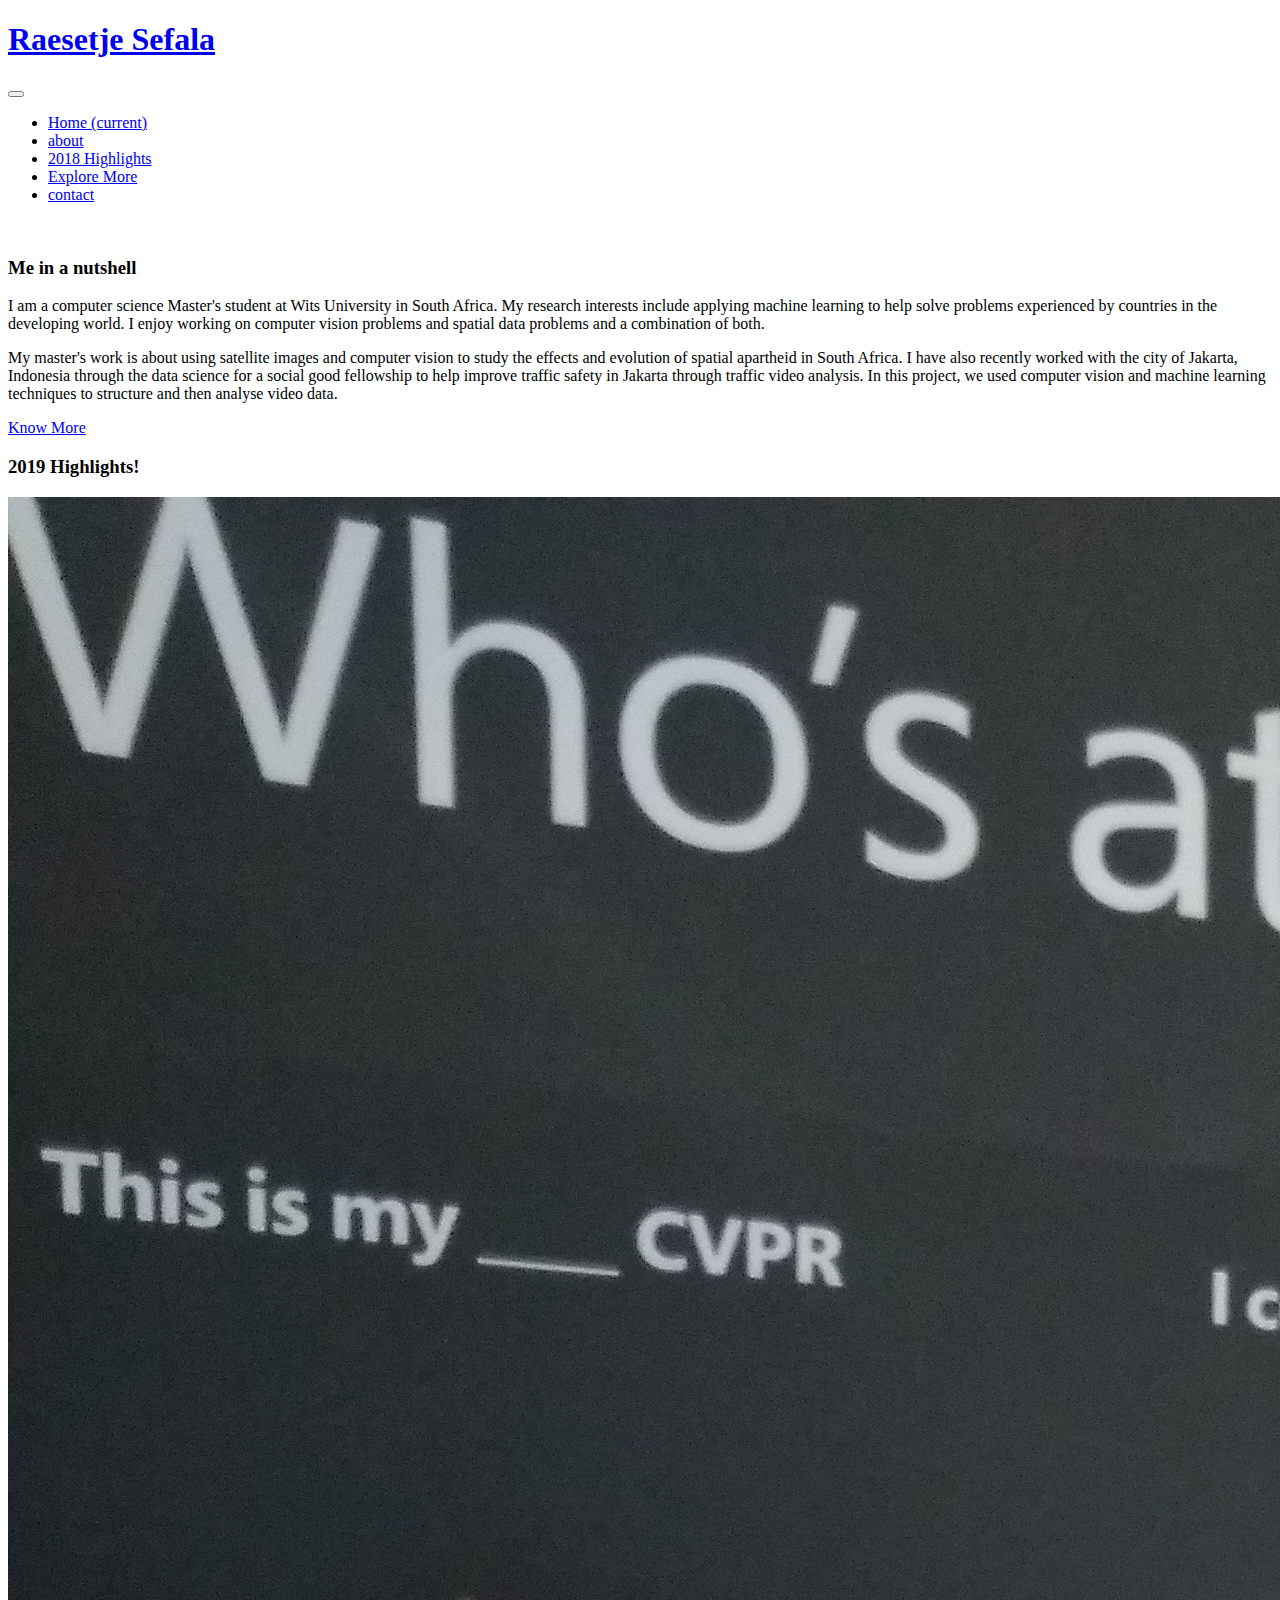
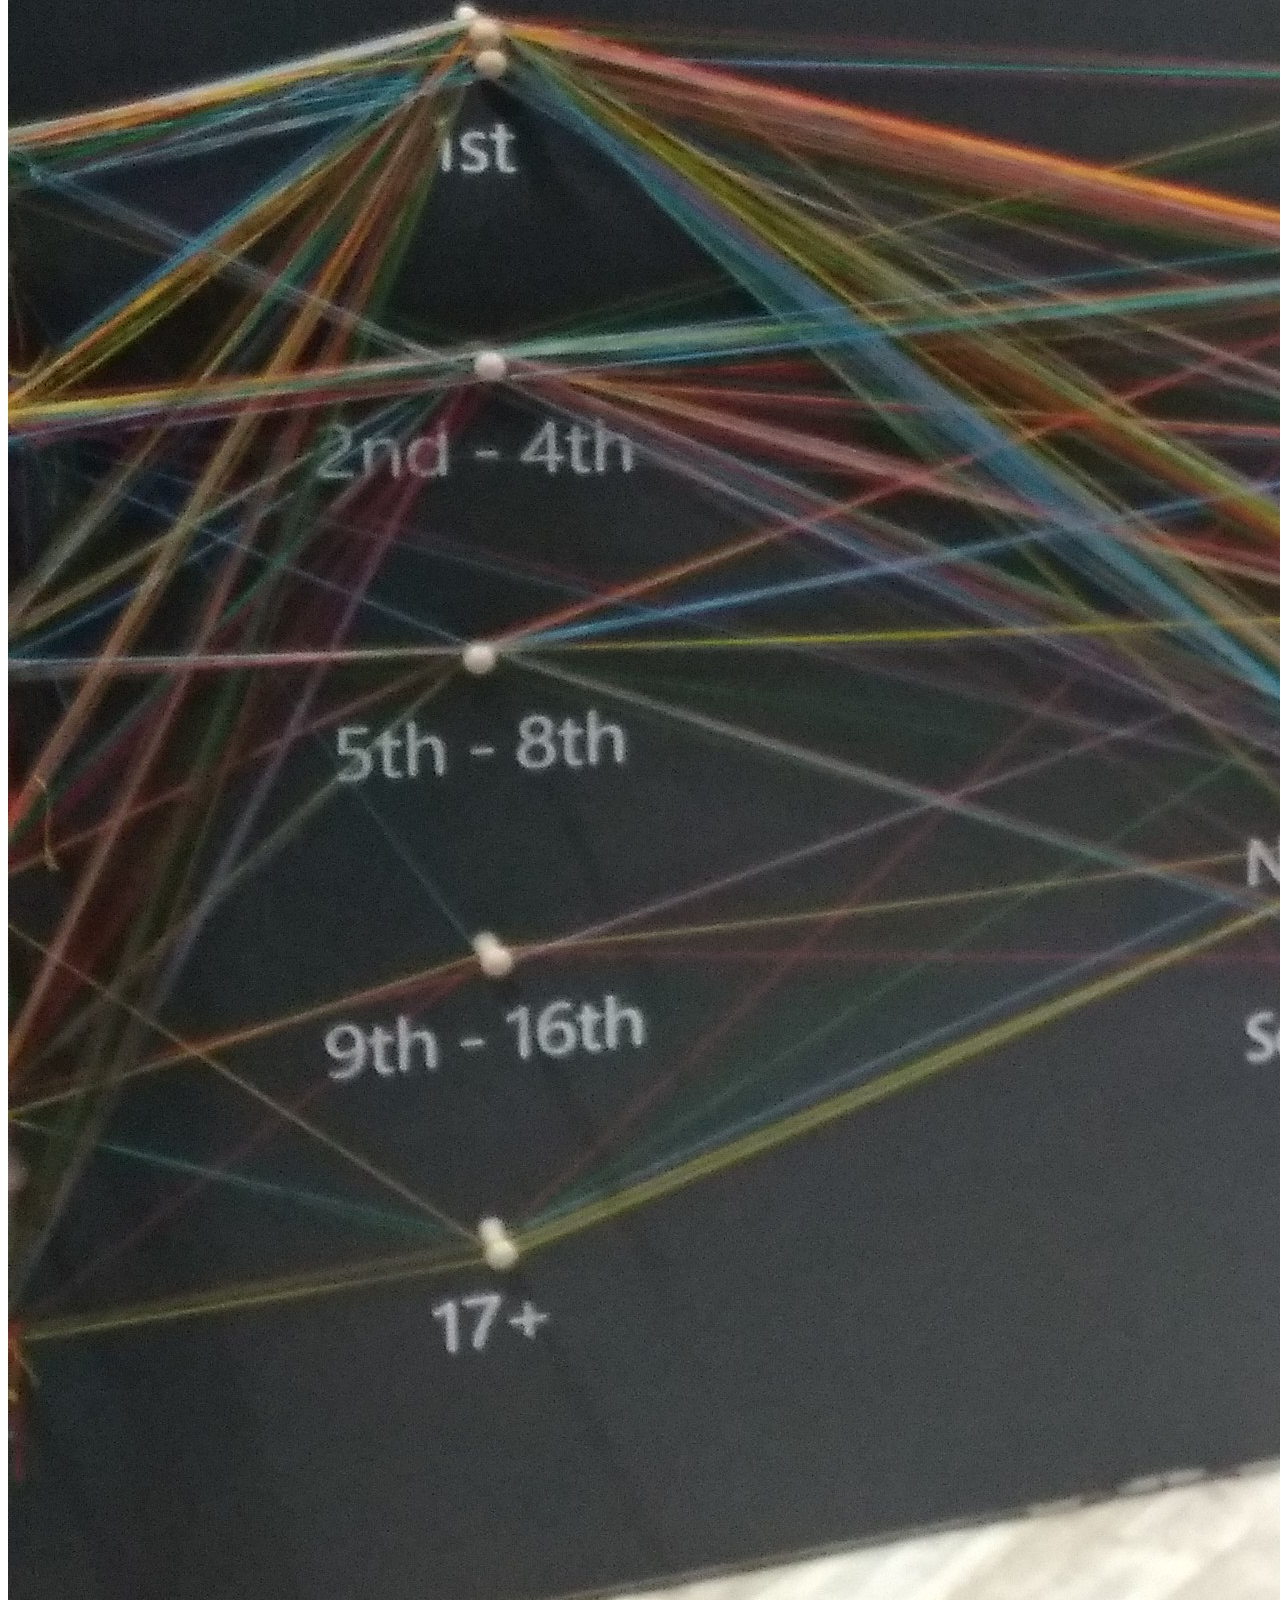
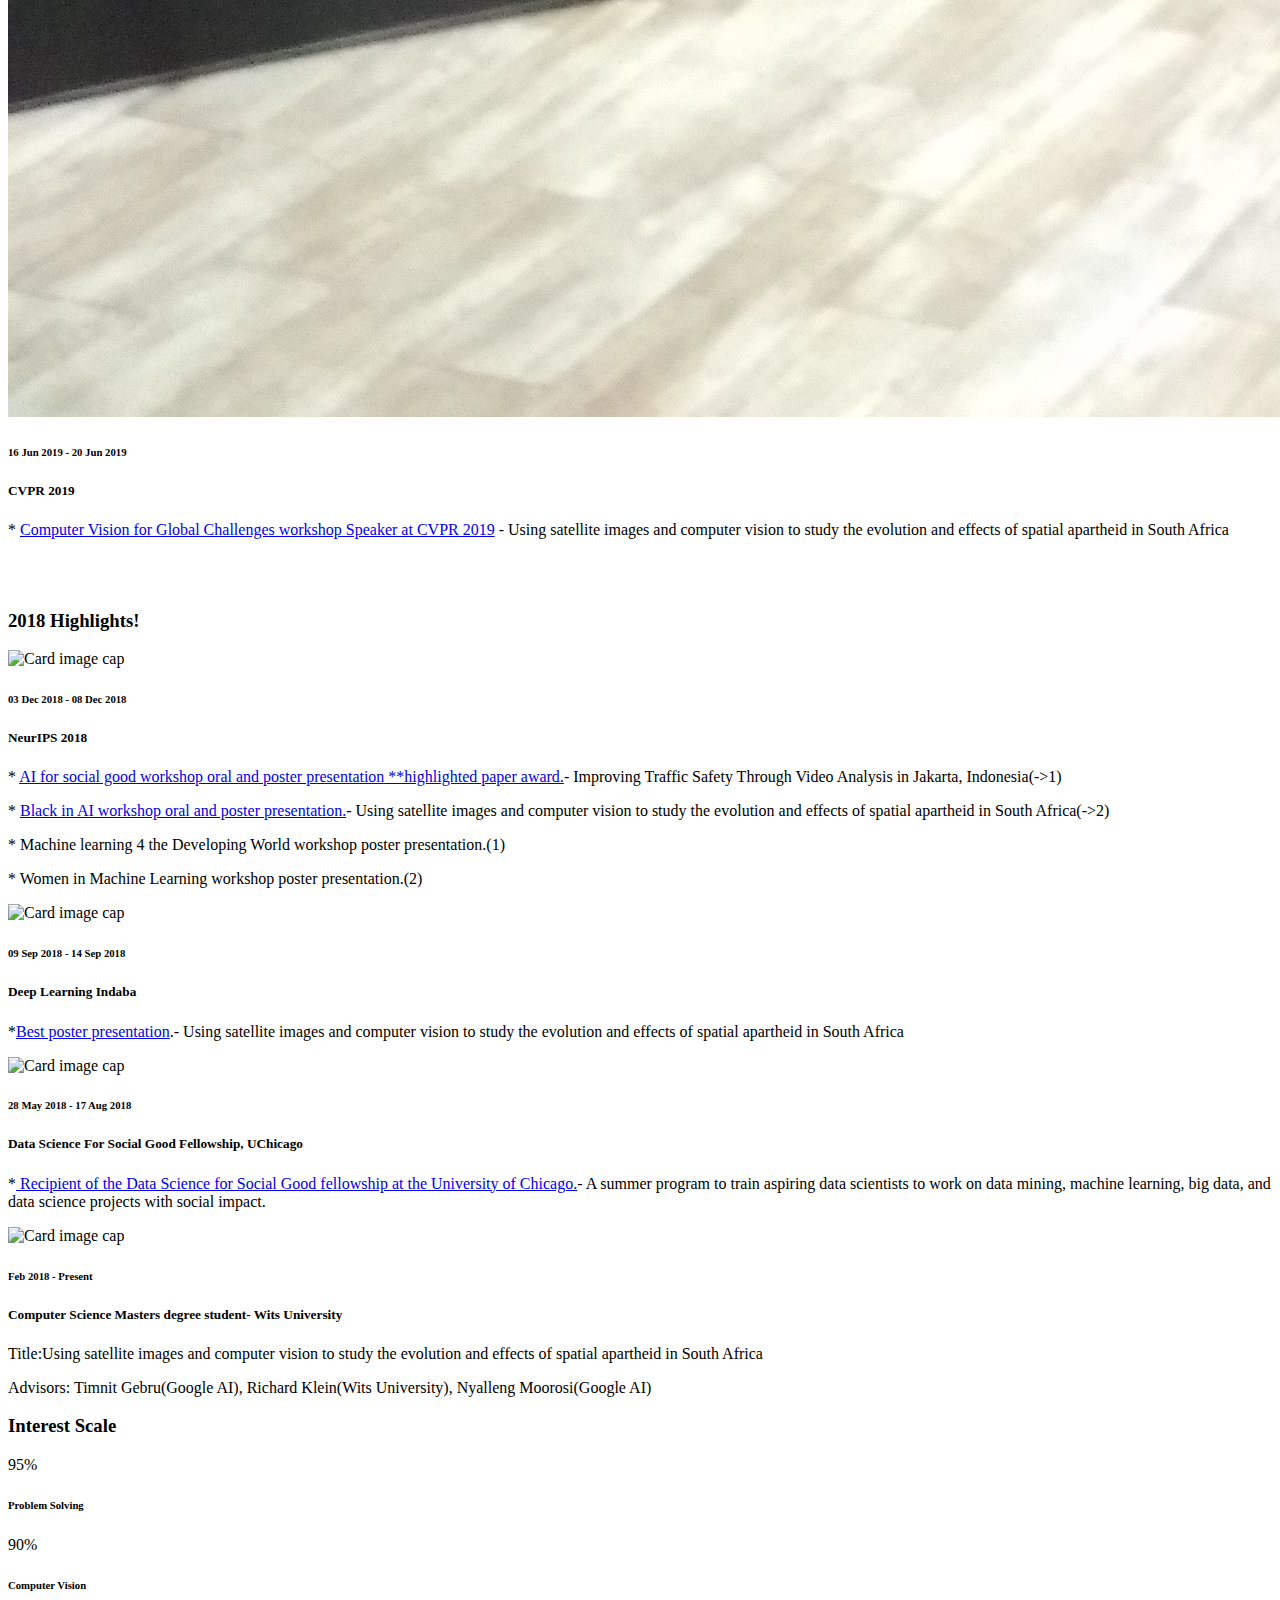
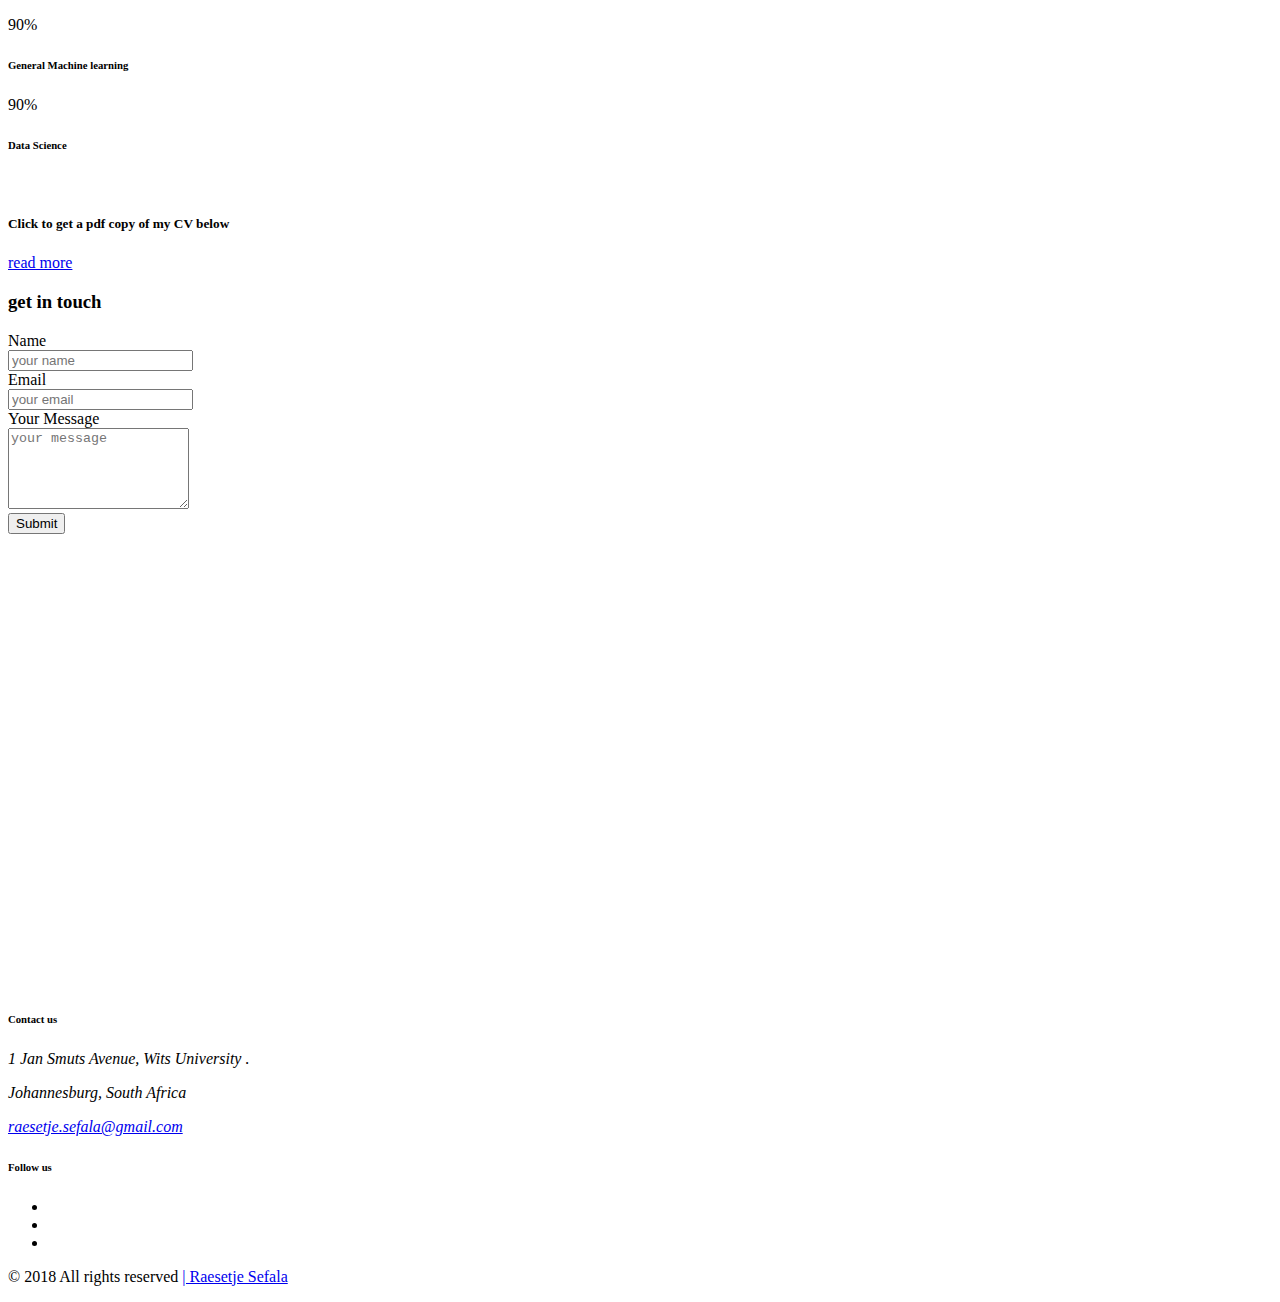
==== index.html @ f6057056 "Updated resume" ====
<!--Author: W3layouts
Author URL: http://w3layouts.com
License: Creative Commons Attribution 3.0 Unported
License URL: http://creativecommons.org/licenses/by/3.0/
-->

<!DOCTYPE html>
<html lang="zxx">

<head>
    <title>Home :: Raesetje Sefala</title>
	<link rel="shortcut icon" href="images/favicon.ico" type="image/x-icon">
    <meta name="viewport" content="width=device-width, initial-scale=1">
    <meta charset="utf-8" />
	<link rel="shortcut icon" href="images/favicon.ico" type="image/x-icon">
    <meta name="keywords" content="Distinct Responsive web template, Bootstrap Web Templates, Flat Web Templates, Android Compatible web template, 
	SmartPhone Compatible web template, free WebDesigns for Nokia, Samsung, LG, Sony Ericsson, Motorola web design" />
    <script>
        addEventListener("load", function () {
            setTimeout(hideURLbar, 0);
        }, false);

        function hideURLbar() {
            window.scrollTo(0, 1);
        }
    </script>
    <!-- Custom Theme files -->
    <link href="css/bootstrap.css" type="text/css" rel="stylesheet" media="all">
    <link href="css/style.css" type="text/css" rel="stylesheet" media="all">
    <!-- font-awesome icons -->
    <link href="css/fontawesome-all.min.css" rel="stylesheet">
    <!-- //Custom Theme files -->
    <!-- online-fonts -->
    <link href="https://fonts.googleapis.com/css?family=Alegreya+Sans:100,100i,300,300i,400,400i,500,500i,700,700i,800,800i,900,900i"
        rel="stylesheet">
    <!-- //online-fonts -->

</head>

<body>
    <div class="sidenav">
        <!-- header -->
        <header>
            <nav class="navbar navbar-expand-lg navbar-light bg-gradient-secondary pt-3 flex-column">

                <h1>
                    <a class="navbar-brand" href="index.html">Raesetje Sefala
                    </a>
                </h1>
                <button class="navbar-toggler ml-lg-auto mt-3" type="button" data-toggle="collapse" data-target="#navbarSupportedContent" aria-controls="navbarSupportedContent"
                    aria-expanded="false" aria-label="Toggle navigation">
                    <span class="navbar-toggler-icon"></span>
                </button>

                <div class="collapse navbar-collapse" id="navbarSupportedContent">
                    <ul class="navbar-nav text-center flex-column">
                        <li class="nav-item active">
                            <a class="nav-link" href="index.html">Home
                                <span class="sr-only">(current)</span>
                            </a>
                        </li>
                        <li class="nav-item">
                            <a class="nav-link scroll" href="#about">about</a>
                        </li>
                        <li class="nav-item">
                            <a class="nav-link scroll" href="#services">2018 Highlights</a>
                        </li>
                        <li class="nav-item">
                            <a class="nav-link scroll" href="#explore">Explore More</a>
                        </li>
                        <li class="nav-item">
                            <a class="nav-link scroll" href="#contact">contact</a>
                        </li>
                    </ul>
                </div>

            </nav>
        </header>
        <!-- //header -->
    </div>
    <div class="main">
        <div class="banner-text-w3ls">
           
        </div>
        <!-- about-bottom -->
        <section class="wthree-row" id="about">
            <div class="row justify-content-center align-items-center no-gutters abbot-main">
                <div class="col-lg-6 p-0">
                    <img src="images/about.jpg" class="img-fluid" alt="" />
                </div>
                <div class="col-lg-6 p-0 abbot-right">
                    <div class="card">
                        <div class="card-body px-sm-5 py-3 px-4">
                            <h3 class="stat-title card-title align-self-center">Me in a nutshell</h3>
                            <span class="w3-line"></span>
                            <p class="card-text align-self-center my-lg-5 my-3 text-center">
                                I am a computer science Master's student at Wits University in South Africa. My research interests include applying machine learning to help solve problems experienced by countries in the developing world. I enjoy working on computer vision problems and spatial data problems and a combination of both.</p>
								<p class="card-text align-self-center my-lg-5 my-3 text-center"> My master's work is about using satellite images and computer vision to study the effects and evolution of spatial apartheid in South Africa. I have also recently worked with the city of Jakarta, Indonesia through the data science for a social good fellowship to help improve traffic safety in Jakarta through traffic video analysis. In this project, we used computer vision and machine learning techniques to structure and then analyse video data.</p>
                            <a href="#explore" class="btn btn-info abt_card_btn bg-info mx-auto d-block scroll">Know More</a>
                        </div>
                    </div>
                </div>
            </div>
		</section>

		 <!-- about -->
        <section class="wthree-row py-lg-5" id="services">
            <div class="container pt-sm-5">
			 <h3 class="stat-title pb-3">2019 Highlights!</h3>
                <span class="w3-line mx-auto text-center d-block"></span>
                <div class="row pt-5 mt-3 d-flex justify-content-center">
                    <div class="card col-lg-3 col-md-6 border-0">
						<img class="card-img-top" src="images/cvpr.jpg" alt="Card image cap">
                        <div class="card-body bg-light">
                            <div class="card-img-top pt-3">
                                <h6>16 Jun 2019 - 20 Jun 2019</h6>
                                <h5 class=" card-title">CVPR 2019</h5>
                            </div>
                            <p class="card-text mb-3 ">* <a href="https://www.cv4gc.org/">Computer Vision for Global Challenges workshop Speaker at CVPR 2019</a>  - Using satellite images and computer vision to study the evolution and effects of spatial apartheid in South Africa</p></p>
							

						</div>
                   
					</div>
				</div><br><br>
				<h3 class="stat-title pb-3">2018 Highlights!</h3>
                <span class="w3-line mx-auto text-center d-block"></span>
                <div class="row pt-5 mt-3 d-flex justify-content-center">
                    <div class="card col-lg-3 col-md-6 border-0">
                        <img class="card-img-top" src="images/mai.jpeg" alt="Card image cap">
                        <div class="card-body bg-light">
                            <div class="card-img-top pt-3">
                                <h6>03 Dec 2018 - 08 Dec 2018</h6>
                                <h5 class=" card-title">NeurIPS 2018</h5>
                            </div>
                            <p class="card-text mb-3 ">* <a href="https://aiforsocialgood.github.io/2018/acceptedpapers.htm">AI for social good workshop oral and poster presentation **highlighted paper award.</a>- Improving Traffic Safety Through Video Analysis in Jakarta, Indonesia(->1)</p>
							<p class="card-text mb-3 ">* <a href="https://blackinai.github.io/workshop/2018/programs/#raesetje-sefala-https-www-linkedin-com-in-raesetje-sefala-2b9393119">Black in AI workshop oral and poster presentation.</a>- Using satellite images and computer vision to study the evolution and effects of spatial apartheid in South Africa(->2)</p>
							<p class="card-text mb-3 ">* Machine learning 4 the Developing World workshop poster presentation.(1)</p>
							<p class="card-text mb-3 ">* Women in Machine Learning workshop poster presentation.(2)</p>
                        </div>
                    </div>
                    <div class="card col-lg-3 col-md-6 border-0 mt-md-0 mt-5">
                        <img class="card-img-top" src="images/dli.PNG" alt="Card image cap">
                        <div class="card-body bg-light">
                            <div class="card-img-top pt-3">
                                <h6>09 Sep 2018 - 14 Sep 2018</h6>
                                <h5 class=" card-title">Deep Learning Indaba</h5>
                            </div>
                            <p class="card-text mb-3 ">*<a href="https://twitter.com/bonjora/status/1040778068086988800">Best poster presentation</a>.- Using satellite images and computer vision to study the evolution and effects of spatial apartheid in South Africa</p>
                        </div>
                    </div>
                    <div class="card col-lg-3 col-md-6 border-0 mt-lg-0 mt-5">
                        <img class="card-img-top" src="images/dssg.PNG" alt="Card image cap">
                        <div class="card-body bg-light">
                            <div class="card-img-top pt-3">
                                <h6>28 May 2018 - 17 Aug 2018 </h6>
                                <h5 class=" card-title">Data Science For Social Good Fellowship, UChicago</h5>
                            </div>
                            <p class="card-text mb-3 ">*<a href="https://dssg.uchicago.edu/project/improving-traffic-safety-through-video-analysis/"> Recipient of the Data Science for Social Good fellowship at the University of Chicago.</a>- A summer program to train aspiring data scientists to work on data mining, machine learning, big data, and data science projects with social impact.</p>
                        </div>
                    </div>
                    <div class="card col-lg-3 col-md-6 border-0 mt-lg-0 mt-5">
                        <img class="card-img-top" src="images/ms.png" alt="Card image cap">
                        <div class="card-body bg-light">
                            <div class="card-img-top pt-3">
                                <h6>Feb 2018 - Present</h6>
                                <h5 class=" card-title">Computer Science Masters degree student- Wits University</h5>
                            </div>
                            <p class="card-text mb-3 ">Title:Using satellite images and computer vision to study the evolution and effects of spatial apartheid in South Africa</p>
                            <p class="card-text mb-3 ">Advisors: Timnit Gebru(Google AI), Richard Klein(Wits University), Nyalleng Moorosi(Google AI)</p>
                        </div>
                    </div>
                </div>
            </div>
        </section>
		<div class="agileits-services py-5" id="explore">         
        </div>
        <!-- //about -->	
		<section class="wthree-row" id="cv">
            <div class="row  align-items-center no-gutters abbot-grid2">
                <div class="col-lg-6 py-lg-3 px-lg-5 p-sm-5 px-3 py-5 abbot-right">
                    <h3 class="stat-title card-title align-self-center pt-3 text-center">Interest Scale</h3>
                    <span class="w3-line mx-auto text-center d-block"></span>
                    <div class="progress_agile mx-auto mt-5">
                        <div class="progress-outer  my-5">
                            <div class="progress">
                                <div class="progress-bar progress-bar-warning progress-bar-striped active" style="width:95%; box-shadow:-1px 10px 10px rgba(240, 173, 78,0.7);"></div>
                                <div class="progress-value">95%</div>
                            </div>
                            <h6 class="text-right text-capitalize pt-3">Problem Solving</h6>
                        </div>
						<div class="progress-outer mt-3">
                            <div class="progress">
                                <div class="progress-bar progress-bar-info progress-bar-striped active" style="width:90%; box-shadow:-1px 10px 10px rgba(91, 192, 222, 0.7);"></div>
                                <div class="progress-value">90%</div>
                            </div>
                            <h6 class="text-right text-capitalize pt-3">Computer Vision</h6>
                        </div>
                        <div class="progress-outer  my-5">
                            <div class="progress">
                                <div class="progress-bar progress-bar-warning progress-bar-striped active" style="width:90%; box-shadow:-1px 10px 10px rgba(240, 173, 78,0.7);"></div>
                                <div class="progress-value">90%</div>
                            </div>
                            <h6 class="text-right text-capitalize pt-3">General Machine learning</h6>
                        </div>
                        <div class="progress-outer">
                            <div class="progress">
                                <div class="progress-bar progress-bar-success progress-bar-striped active" style="width:90%; box-shadow:-1px 10px 10px rgba(116, 195, 116,0.7);"></div>
                                <div class="progress-value">90%</div>
                            </div>
                            <h6 class="text-right text-capitalize pt-3">Data Science</h6>
                        </div>
						
                    </div>
                </div>
                <div class="col-lg-6 p-0">
                    <img src="images/about1.jpg" class="img-fluid" alt="" />
                </div>
            </div>
        </section>
        <!-- //about bottom -->
       

        <div class="agileits-services py-5" id="explore">         
        </div>

        <!-- slide -->
        <section class="wthree-row py-sm-5 py-3 slide-bg">
            <div class="container py-md-5 py-3">
                <div class="py-lg-5 bg-pricemain">
                    <h3 class="agile-title text-uppercase text-white"></h3>
                    <span class="w3-line"></span>
                    <h5 class="agile-title text-capitalize pt-4">Click to get a pdf copy of my CV below </h5>
                    <p class="text-light py-4">  </p>
                    <a href="images/Raesetje Sefala_Resume.pdf" class="text-uppercase serv_link align-self-center bg-light btn px-4">read more</a>
                </div>
            </div>
        </section>
        <!-- //slide -->
        <!-- contact -->
        <section class="wthree-row py-lg-5 pt-5 w3-contact" id="contact">
            <div class="container py-md-5">
                <h3 class="stat-title pb-3">get in touch</h3>
                <span class="w3-line mx-auto text-center d-block"></span>
                <div class="contact-form pt-5">
                    <div class="wthree-form-left">
                        <!-- contact form grid -->
                        <div class="d-flex justify-content-center">
                            <div class="contact-top1 col-10">
                                <form action="#" method="get" class="f-color">
                                    <div class="row form-group">
                                        <div class="col-md-2">
                                            <label for="contactusername">Name</label>
                                        </div>
                                        <div class="col-md-10">
                                            <input type="text" class="form-control" id="contactusername" placeholder="your name" required>
                                        </div>
                                    </div>
                                    <div class="row form-group">
                                        <div class="col-md-2">
                                            <label for="contactemail">Email</label>
                                        </div>
                                        <div class="col-md-10">
                                            <input type="email" class="form-control" id="contactemail" placeholder="your email" required>
                                        </div>
                                    </div>
                                    <div class="row form-group">
                                        <div class="col-md-2">
                                            <label for="contactcomment">Your Message</label>
                                        </div>
                                        <div class="col-md-10">
                                            <textarea class="form-control" rows="5" id="contactcomment" placeholder="your message" required></textarea>
                                        </div>
                                    </div>
                                    <div class="offset-md-2">
                                        <button type="submit" class="btn btn-info btn-block">Submit</button>
                                    </div>
                                </form>
                            </div>
                        </div>
                        <!--  //contact form grid ends here -->
                    </div>
                    <!-- contact details -->
                    <!-- contact map grid -->
                    <div class="mt-5 map contact-right">
                        <iframe src="https://www.google.com/maps/embed?pb=!1m18!1m12!1m3!1d3580.202306676112!2d28.02430081548834!3d-26.190096469761535!2m3!1f0!2f0!3f0!3m2!1i1024!2i768!4f13.1!3m3!1m2!1s0x1e950c0f6a2900bb%3A0x5f0efcdd3b0d0c18!2sTW+Kambule+Mathematical+Sciences+Building!5e0!3m2!1sen!2sza!4v1542313063465" width="600" height="450" frameborder="0" style="border:0"
						allowfullscreen></iframe>
                            
                    </div>
                    <!--//contact map grid ends here-->
                </div>
                <!-- //contact details container -->
            </div>
        </section>
        <!-- //contact -->
        <div class="d-flex footer-w3ls">
            <div class="justify-content-center contact-center mx-auto">
                <div class="address my-sm-5 mb-5 mx-auto text-center contact-g2">
                    <h6 class="text-center">Contact us</h6>
                    <address>
                        <p class="c-txt">1 Jan Smuts Avenue, Wits University .</p>
                        <p>
                            Johannesburg, South Africa</p>
                        <p>
                            <p>
                                <a href="mailto:raesetje.sefala@gmail.com">raesetje.sefala@gmail.com</a>
                            </p>
                    </address>
                </div>
                <div class="justify-content-center contact-g2 mx-auto">
                    <h6 class="text-center">Follow us</h6>
                    <div class="address-grid text-center">
                        <ul class="social-icons3">

                            <li>
                                <a href="https://www.facebook.com/bonjosefala" class="s-iconfacebook">
                                    <span class="fab fa-facebook-f"></span>
                                </a>
                            </li>
                            <li>
                                <a href="https://twitter.com/bonjora" class="s-icontwitter">
                                    <span class="fab fa-twitter"></span>
                                </a>
                            </li>
                            <li>
                                <a href="https://linkedin.com/in/raesetje-sefala-2b9393119/" class="s-icondribbble">
                                    <span class="fab fa-linkedin"></span>
                                </a>
                            </li>
                            
                        </ul>
                    </div>
                </div>
                
            </div>
        </div>
        <!-- footer -->
        <div class="cpy-right text-center py-4 bg-dark">
            <p class="text-white">© 2018 All rights reserved 
                <a href="#"> | Raesetje Sefala</a>
            </p>
        </div>
        <!-- /Footer -->
    </div>
    <!-- js -->
    <script src="js/jquery-2.2.3.min.js"></script>
    <!-- //js -->
    <!-- start-smooth-scrolling -->
    <script src="js/easing.js "></script>
    <script>
        jQuery(document).ready(function ($) {
            $(".scroll ").click(function (event) {
                event.preventDefault();

                $('html,body').animate({
                    scrollTop: $(this.hash).offset().top
                }, 1000);
            });
        });
    </script>
    <!-- //end-smooth-scrolling -->
    <!-- start-smoth-scrolling -->
    <script src="js/move-top.js"></script>
    <script>
        $(document).ready(function () {
            /*
             var defaults = {
                 containerID: 'toTop', // fading element id
                 containerHoverID: 'toTopHover', // fading element hover id
                 scrollSpeed: 1200,
                 easingType: 'linear' 
             };
             */

            $().UItoTop({
                easingType: 'easeOutQuart'
            });
        })
        jQuery(document).ready(function ($) {
            $(".scroll ").click(function (event) {
                event.preventDefault();

                $('html,body').animate({
                    scrollTop: $(this.hash).offset().top
                }, 1000);
            });
        });
    </script>
    <script src="js/SmoothScroll.min.js "></script>
    <!-- //smooth-scrolling-of-move-up -->

    <!-- Bootstrap core JavaScript
        === === === === === === === === === === === === === === === == -->
    <!-- Placed at the end of the document so the pages load faster -->
    <script src="js/bootstrap.js"></script>
</body>
</html>
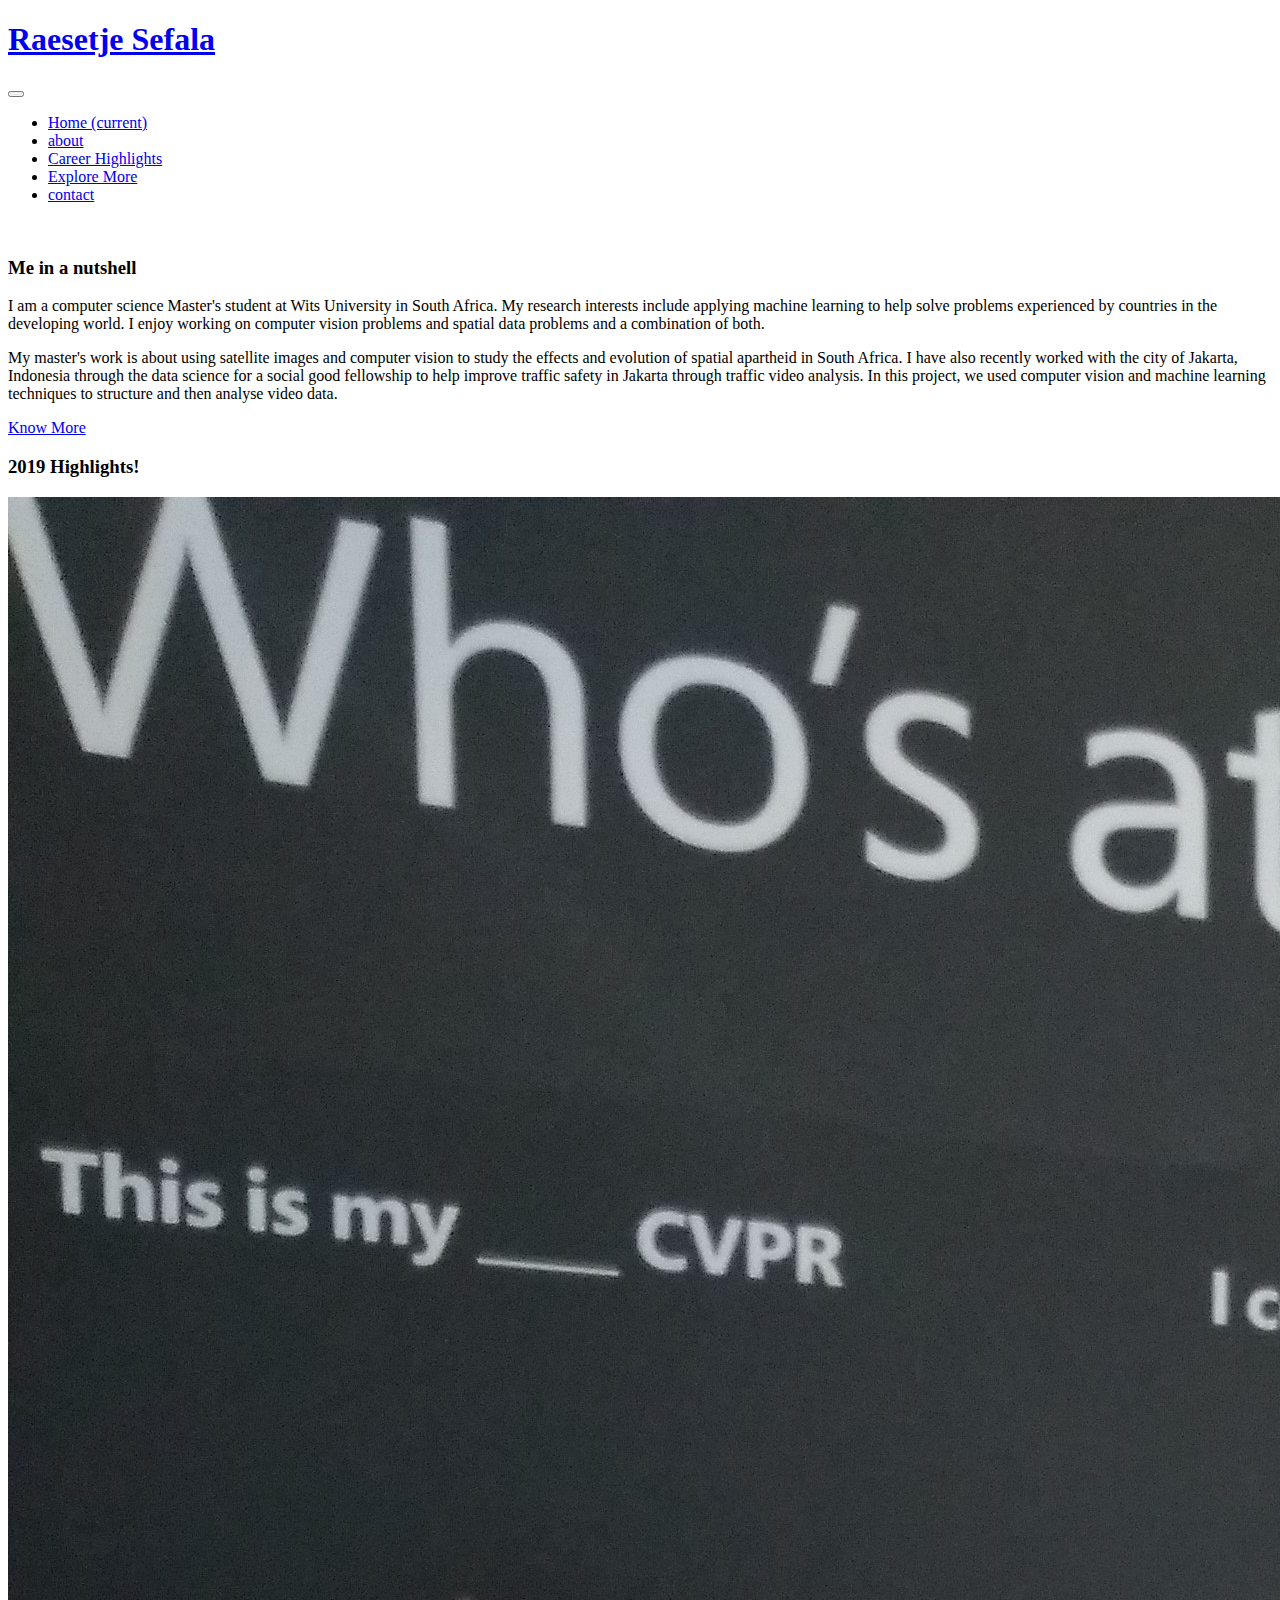
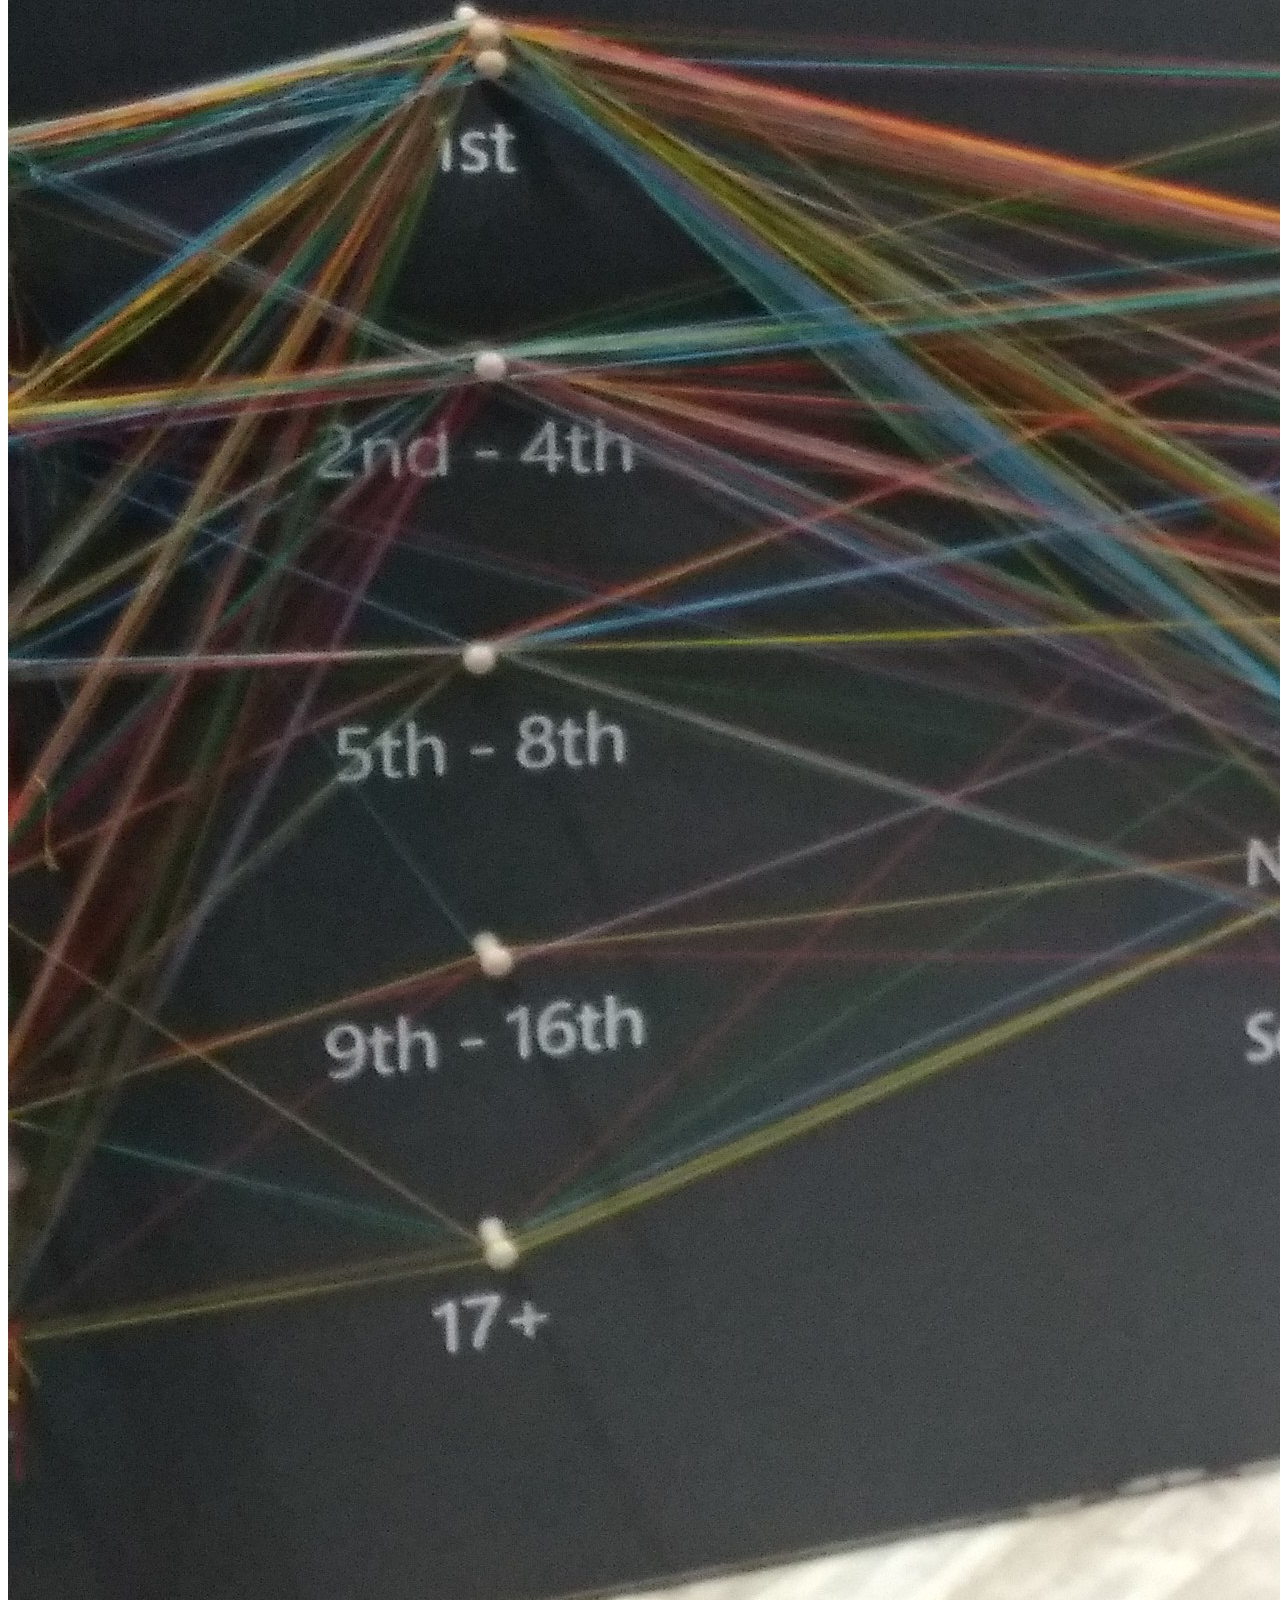
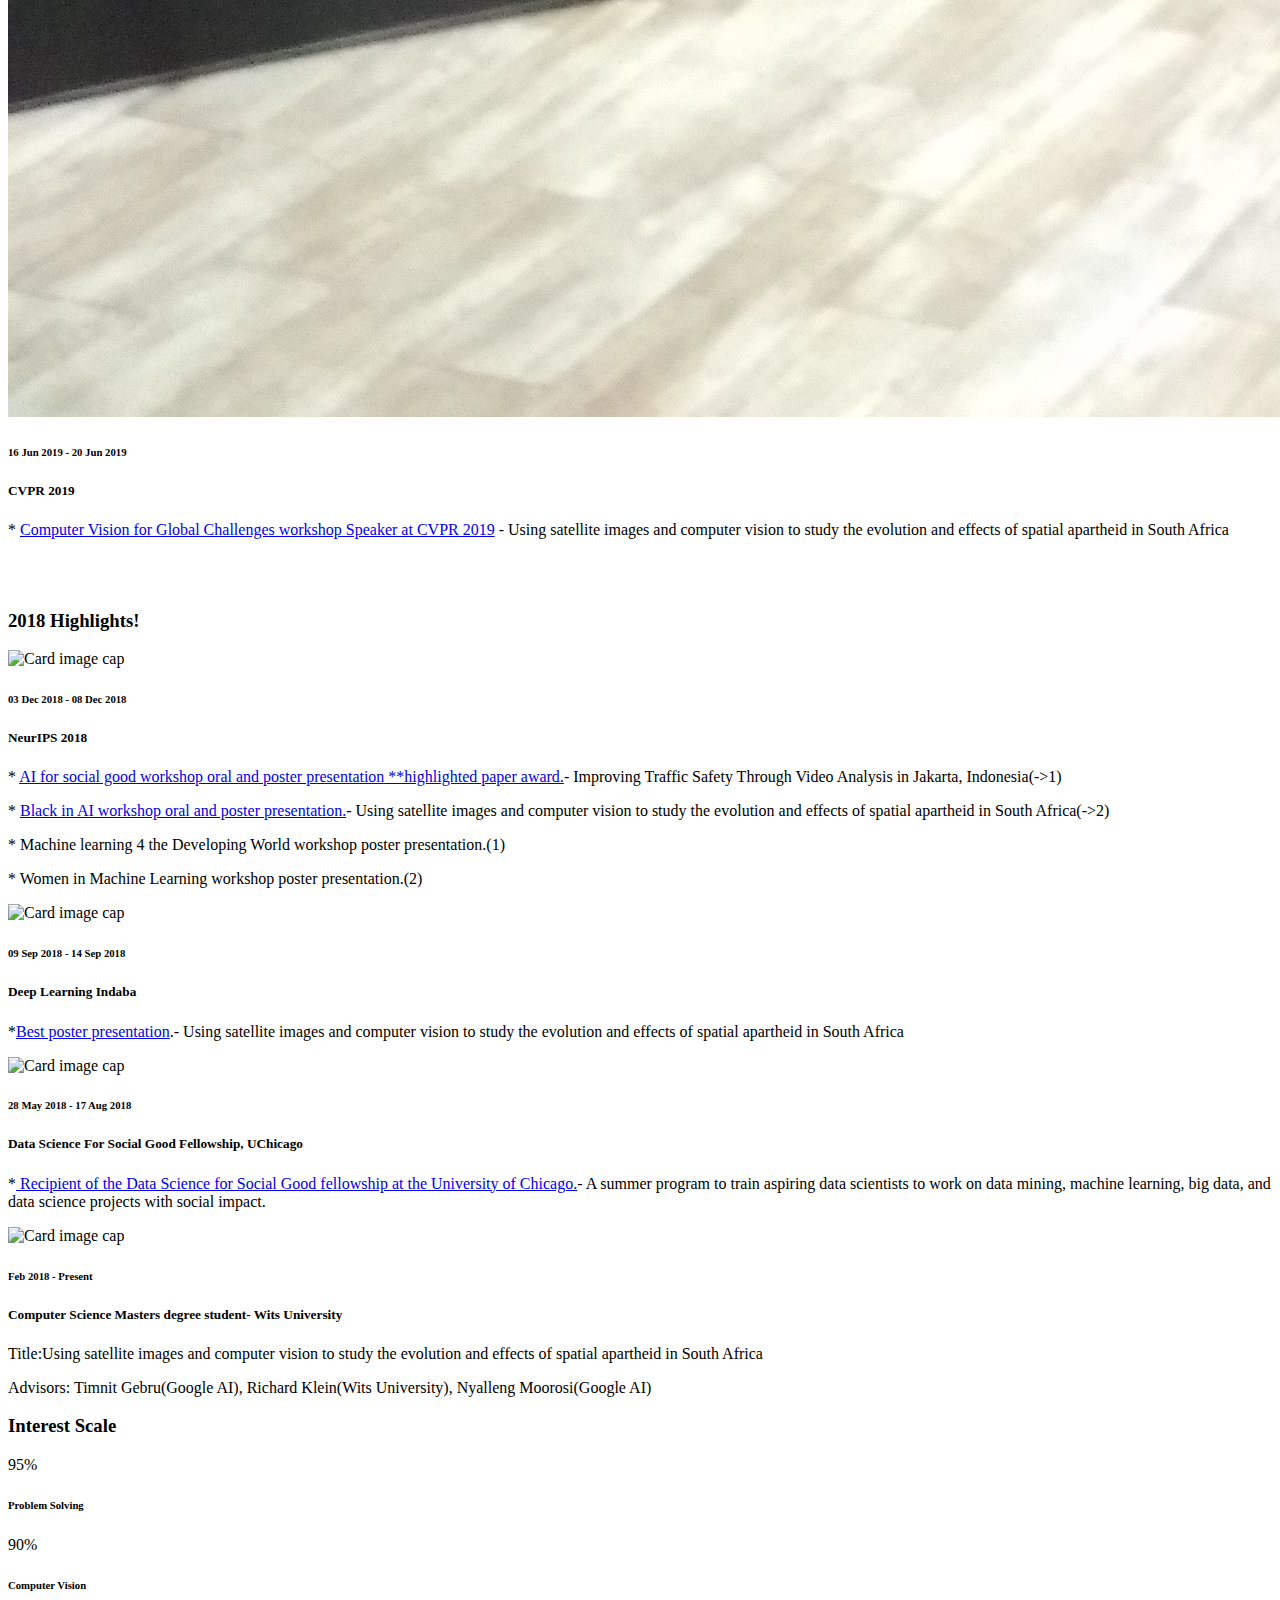
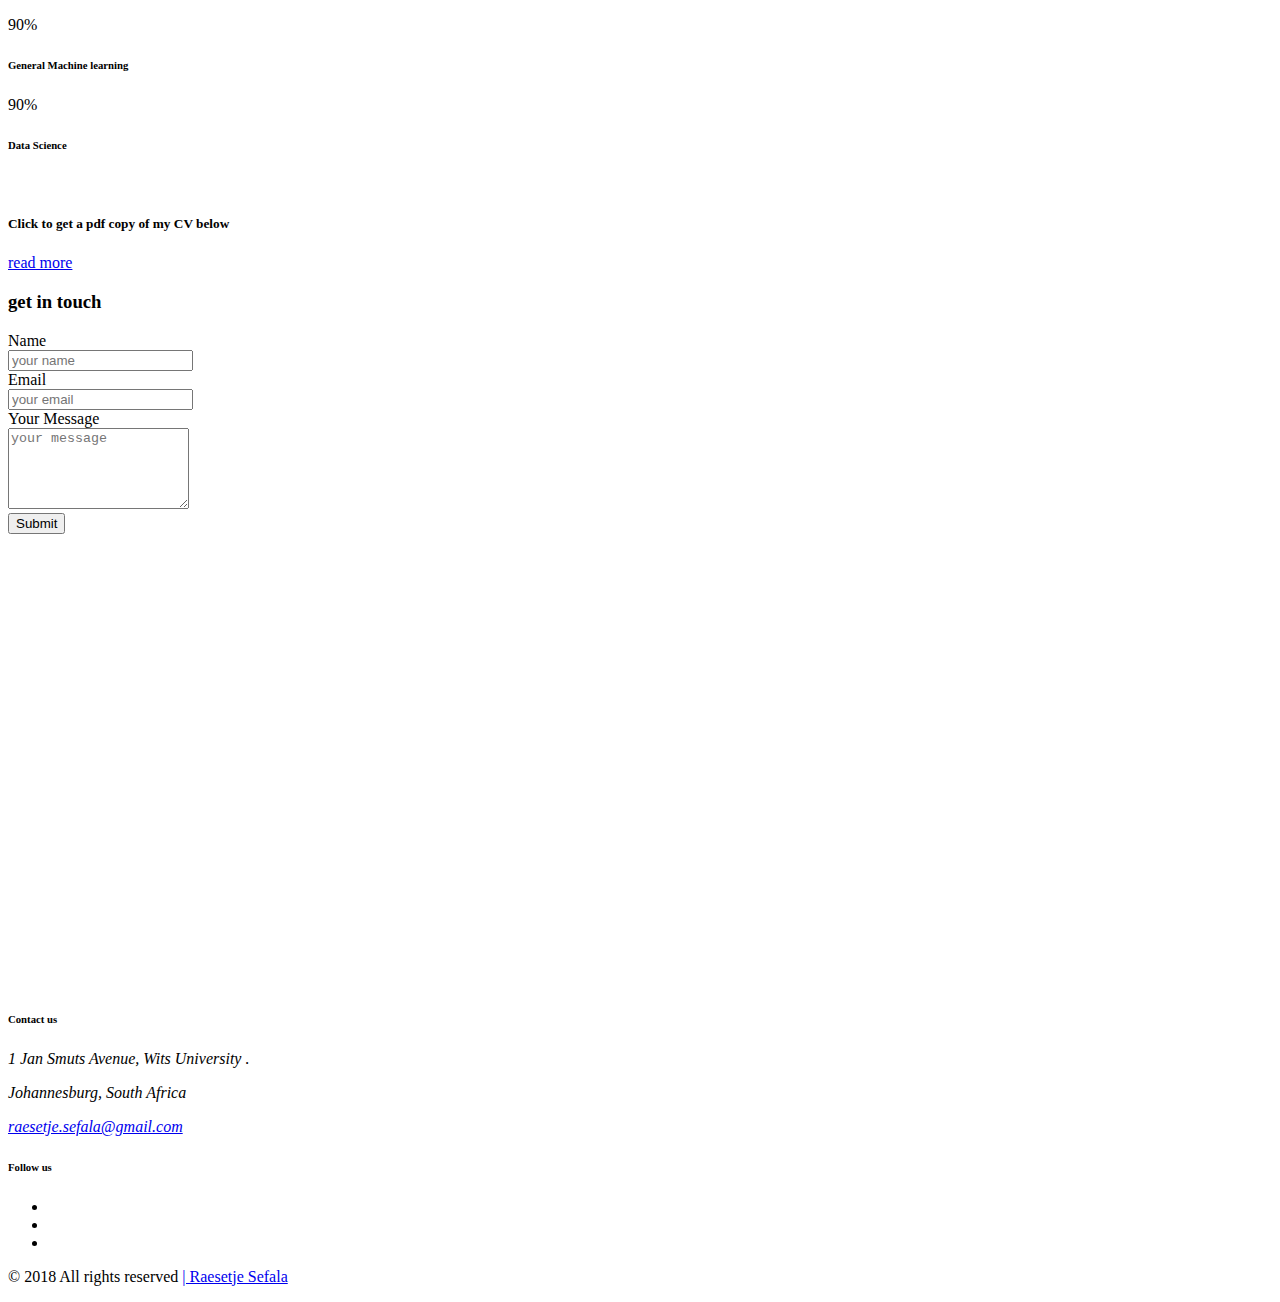
==== commit 05f470cc: "updated CV" ====
--- a/index.html
+++ b/index.html
@@ -63,7 +63,7 @@
                             <a class="nav-link scroll" href="#about">about</a>
                         </li>
                         <li class="nav-item">
-                            <a class="nav-link scroll" href="#services">2018 Highlights</a>
+                            <a class="nav-link scroll" href="#services">Career Highlights</a>
                         </li>
                         <li class="nav-item">
                             <a class="nav-link scroll" href="#explore">Explore More</a>
@@ -232,7 +232,7 @@
                     <span class="w3-line"></span>
                     <h5 class="agile-title text-capitalize pt-4">Click to get a pdf copy of my CV below </h5>
                     <p class="text-light py-4">  </p>
-                    <a href="images/Raesetje Sefala_Resume.pdf" class="text-uppercase serv_link align-self-center bg-light btn px-4">read more</a>
+                    <a href="images/Raesetje Sefala_Resume_.pdf" class="text-uppercase serv_link align-self-center bg-light btn px-4">read more</a>
                 </div>
             </div>
         </section>
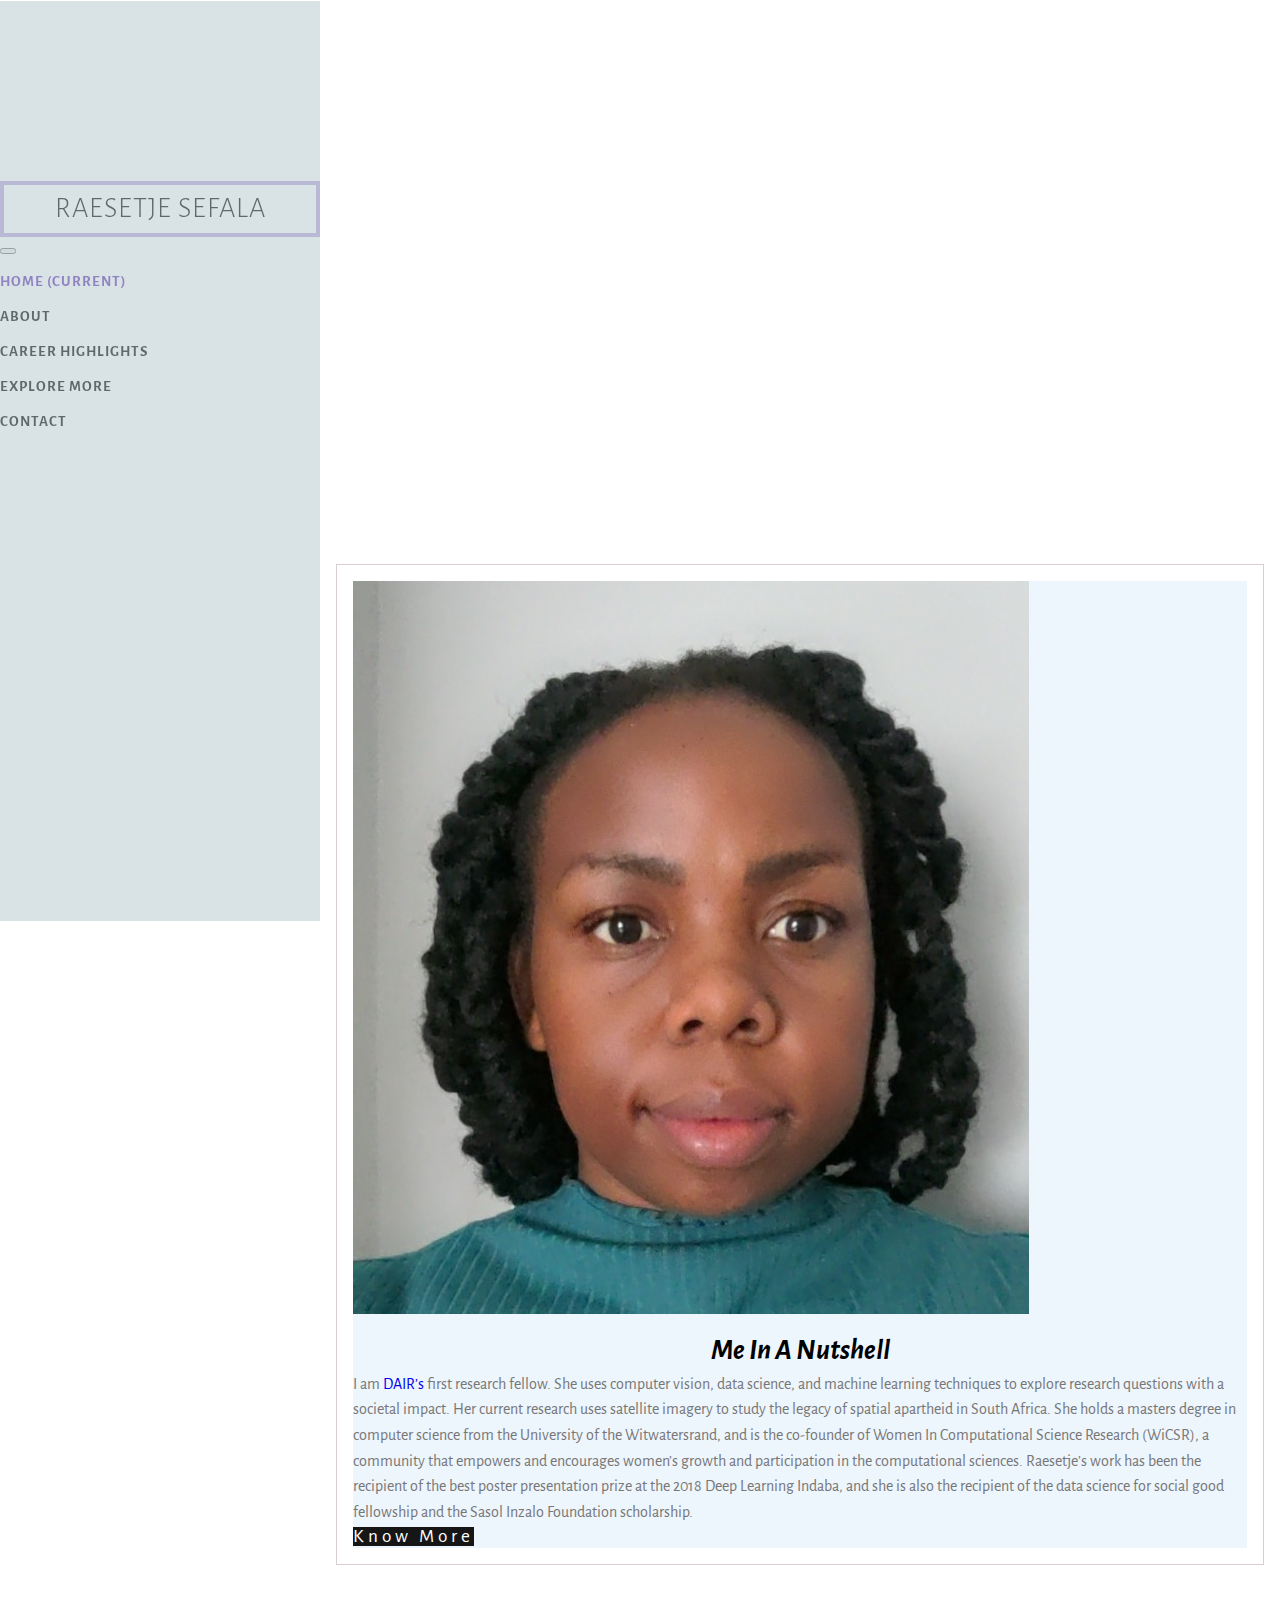
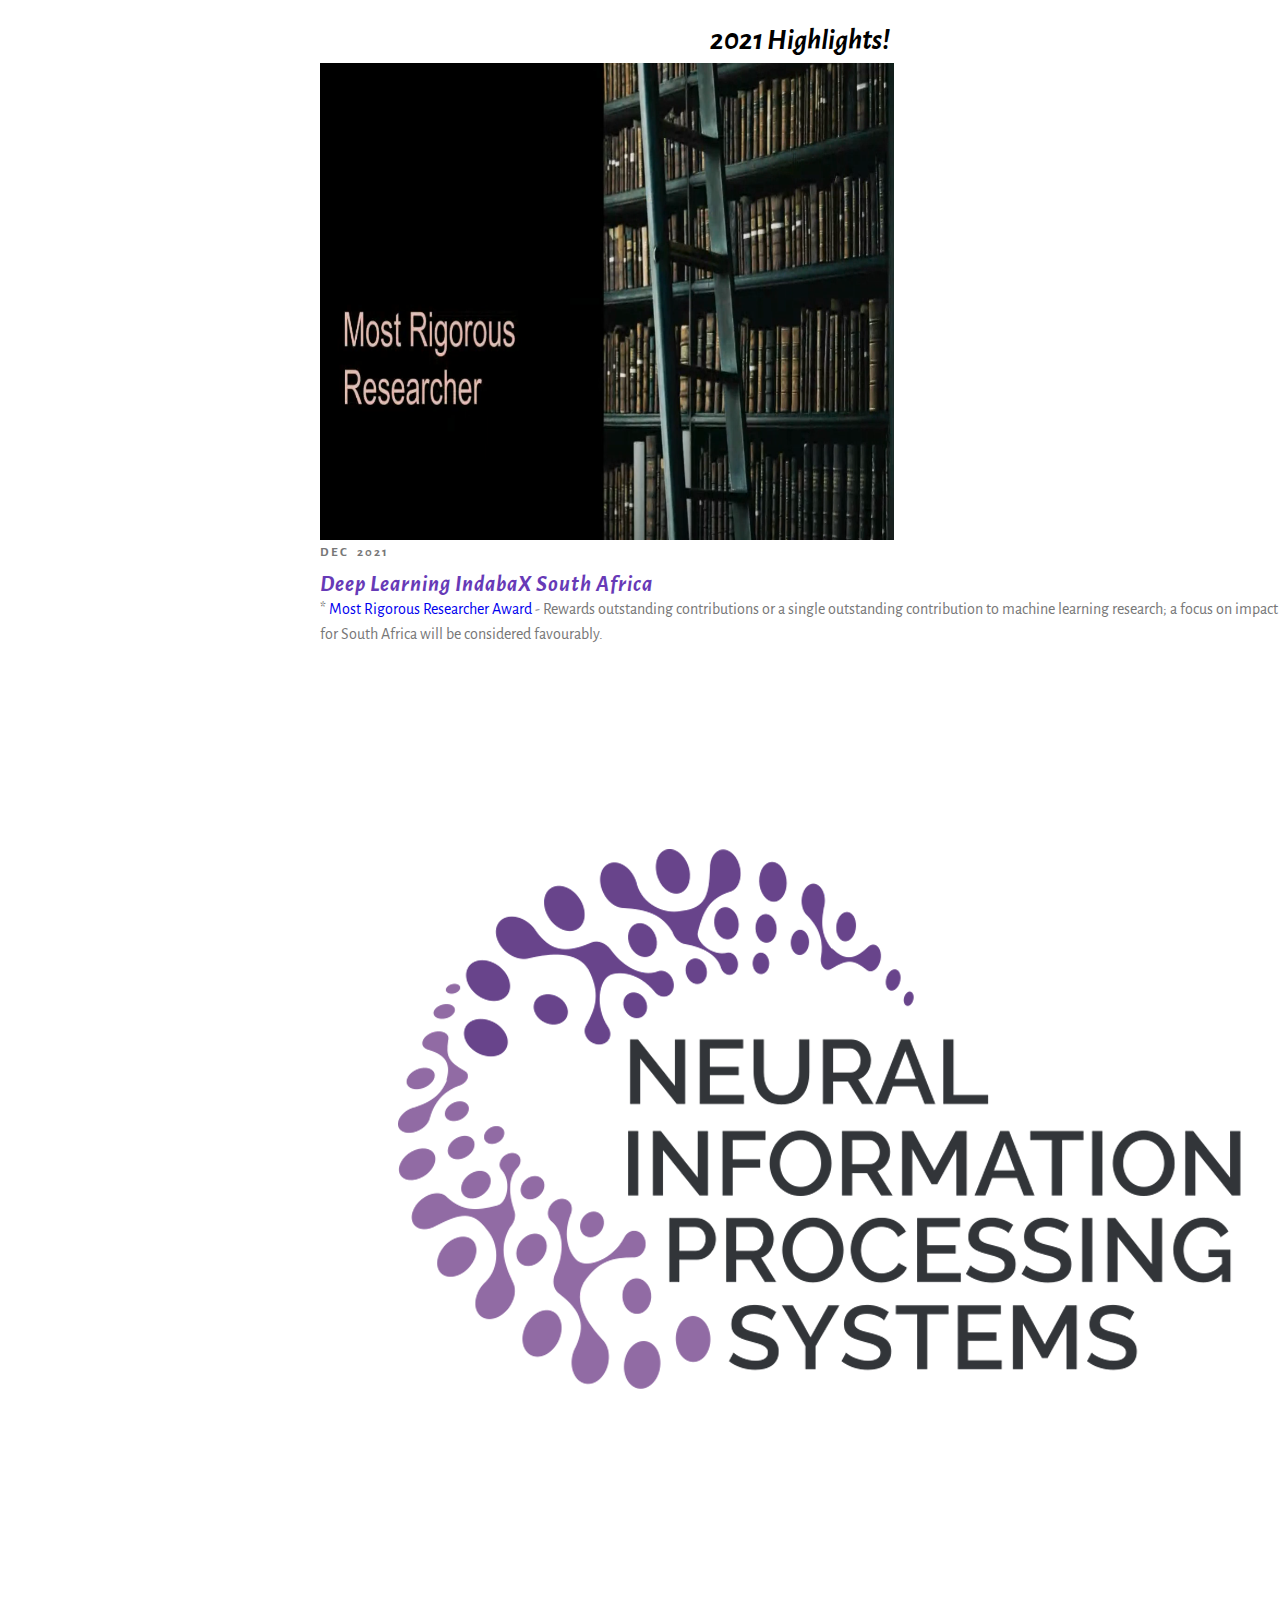
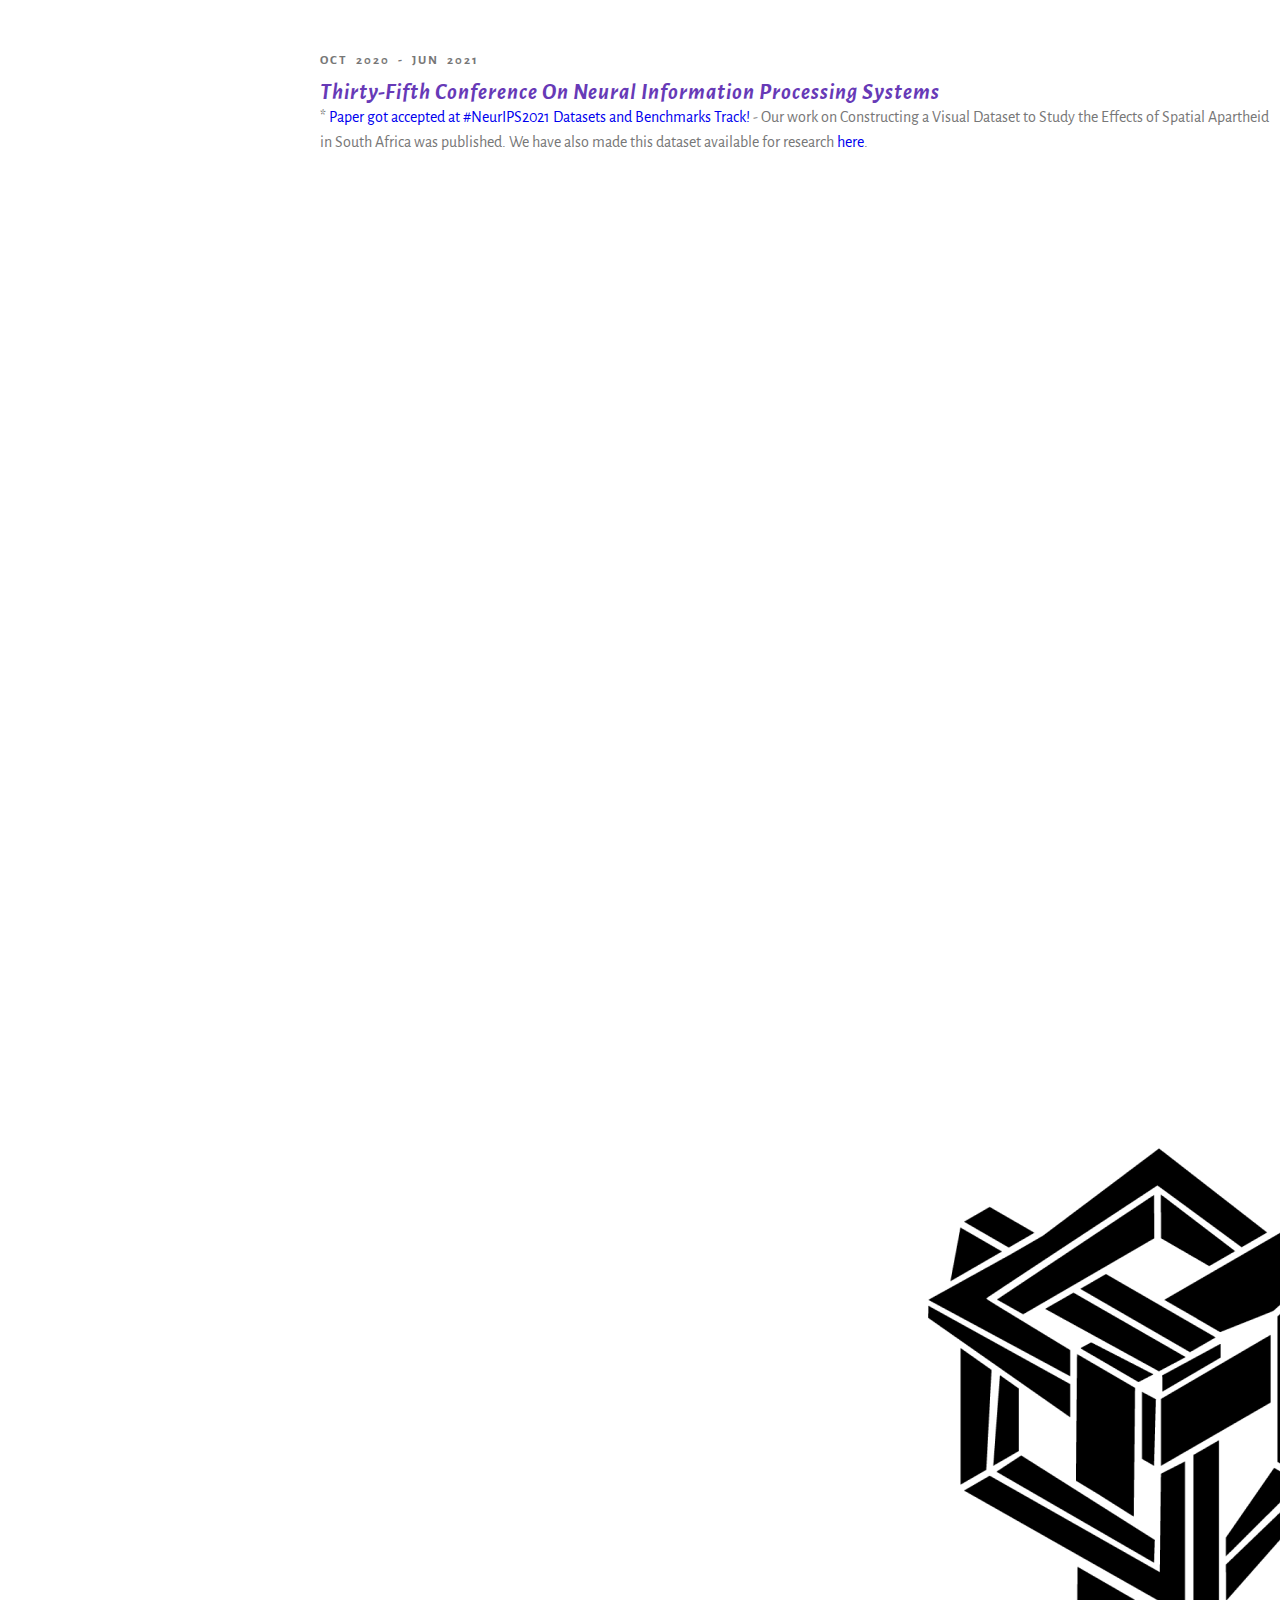
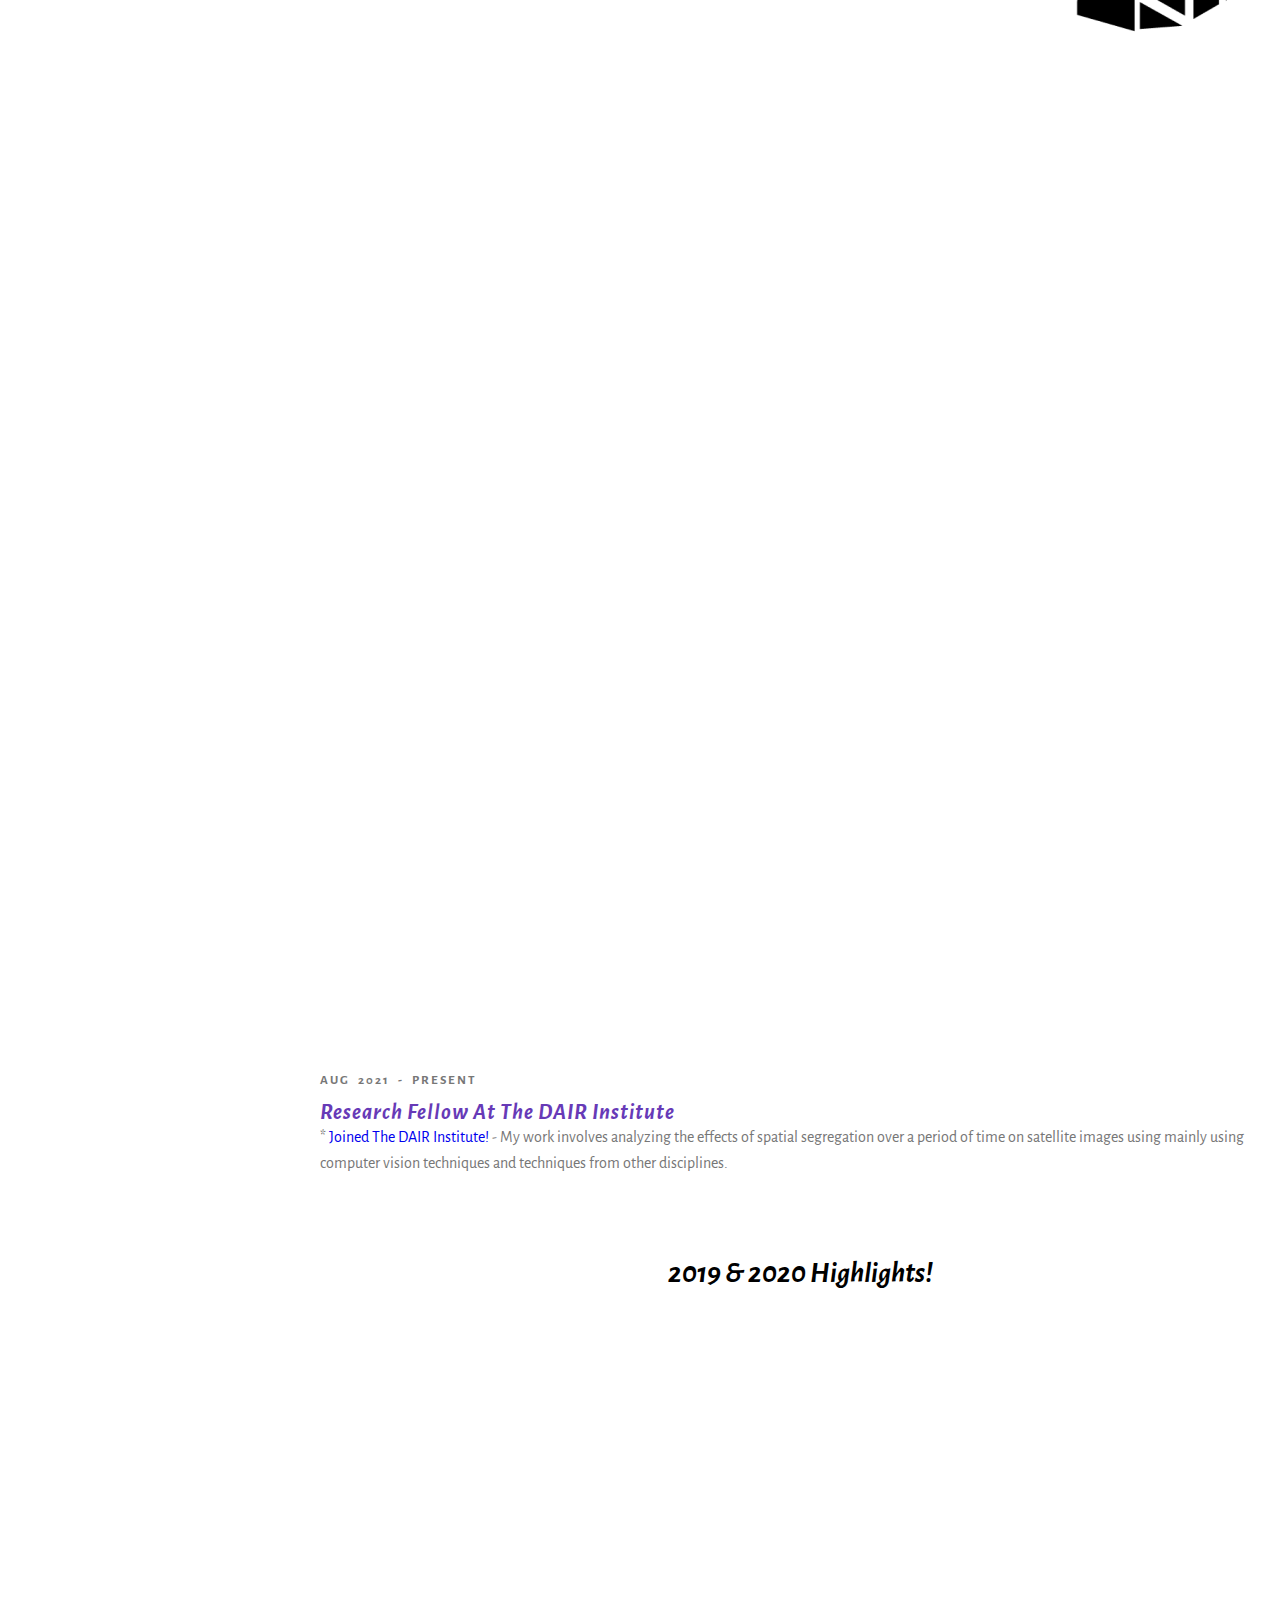
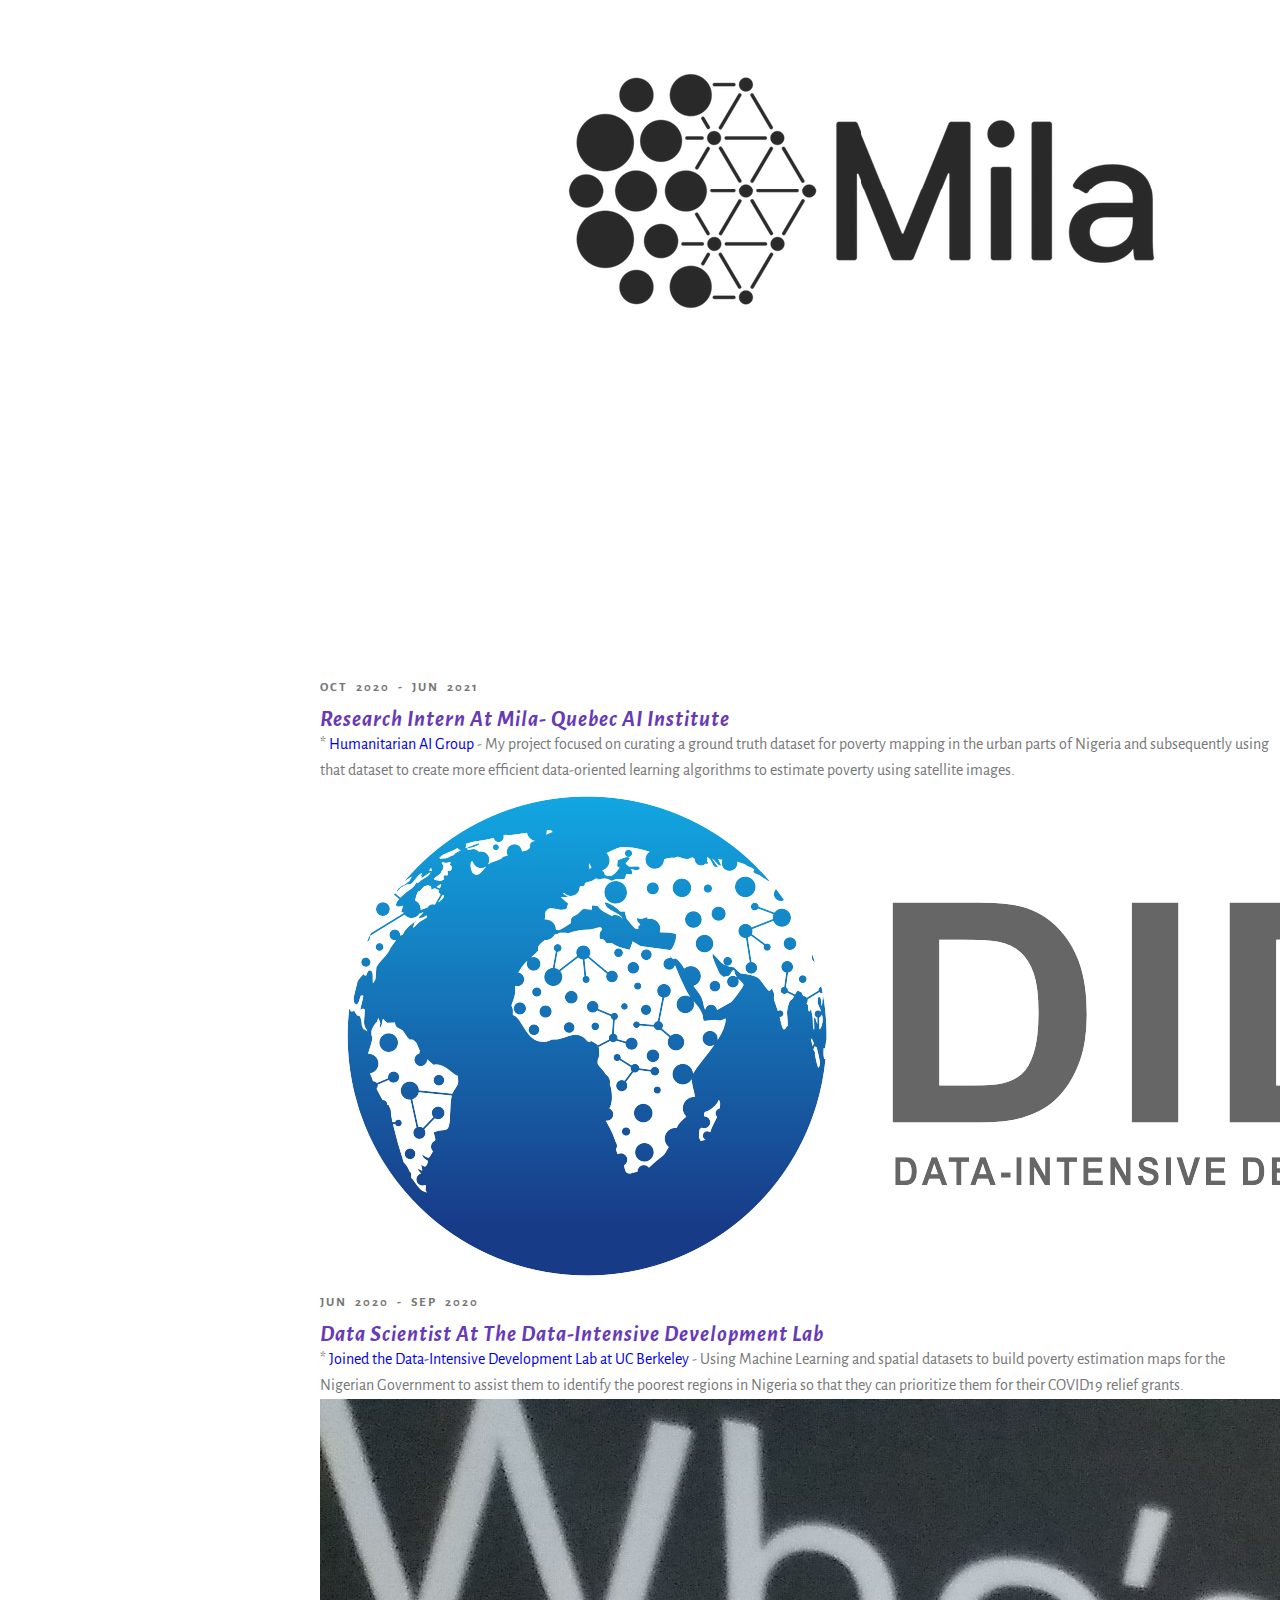
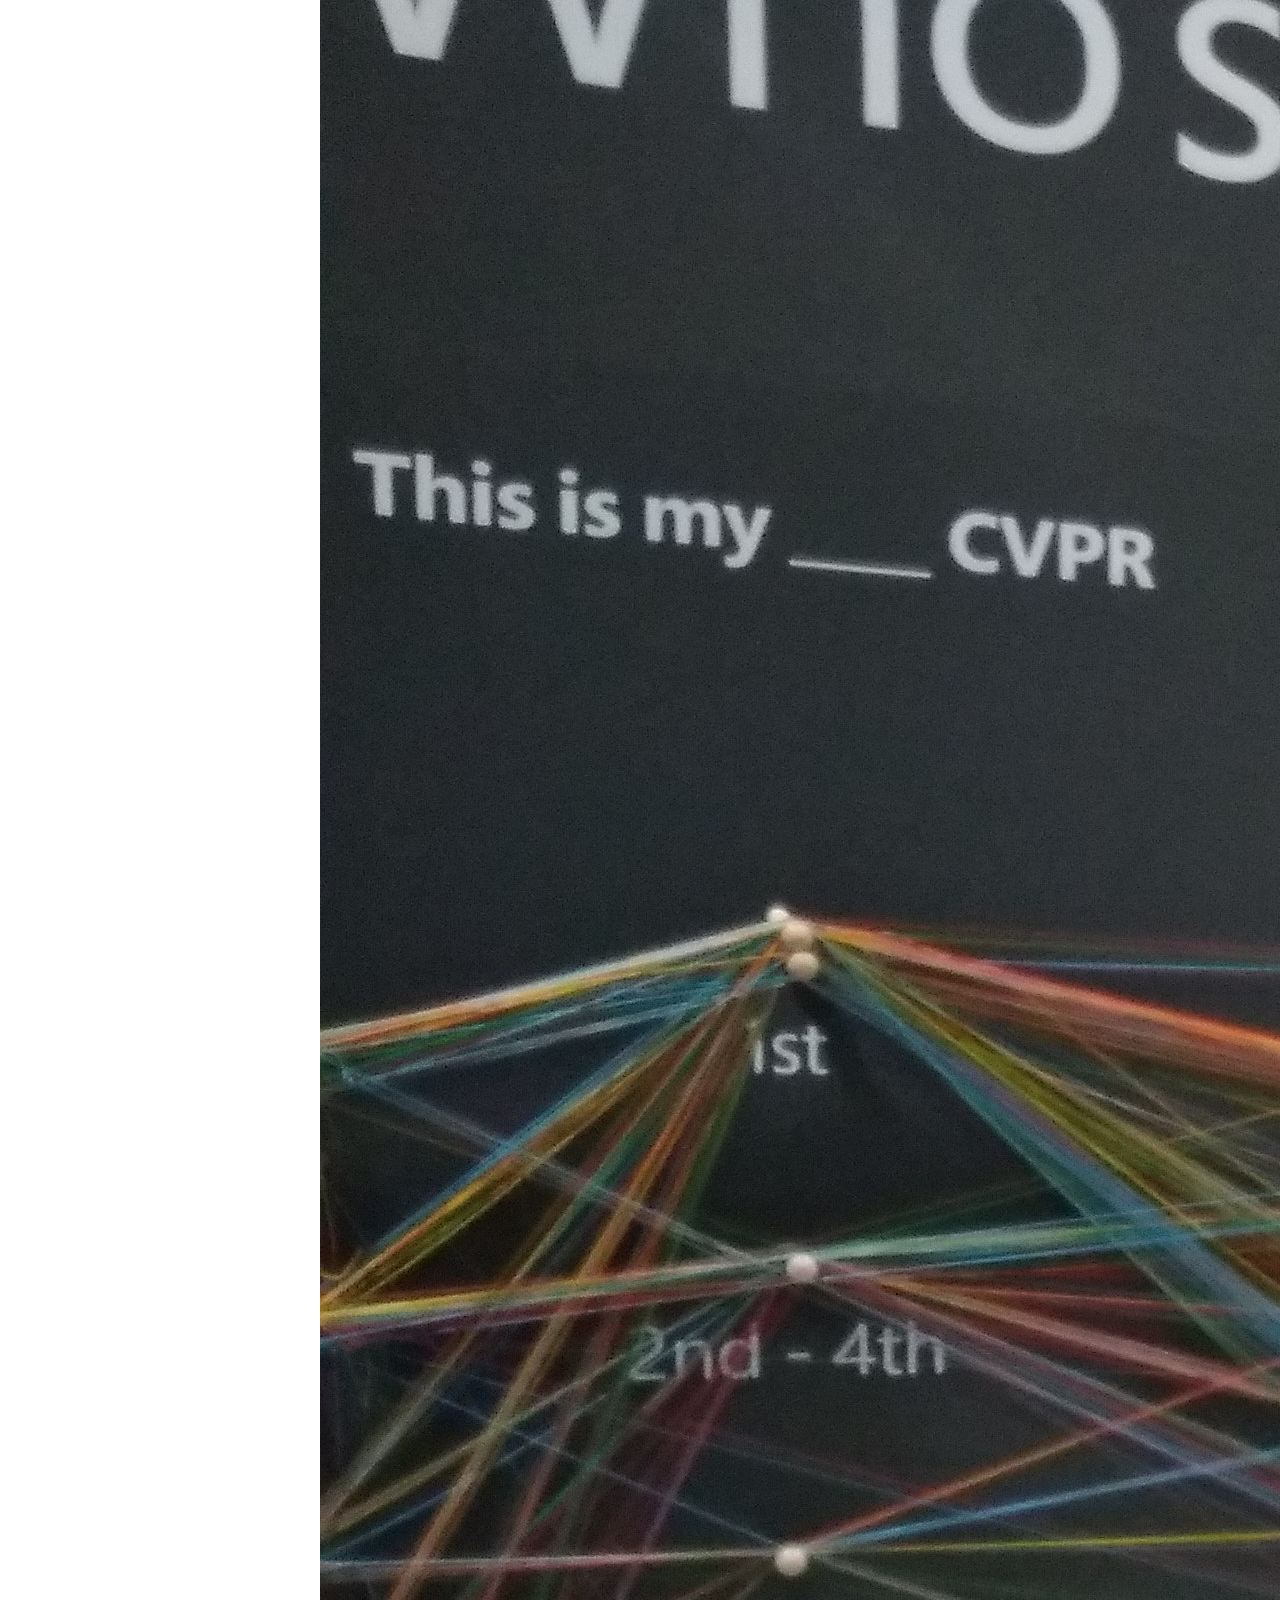
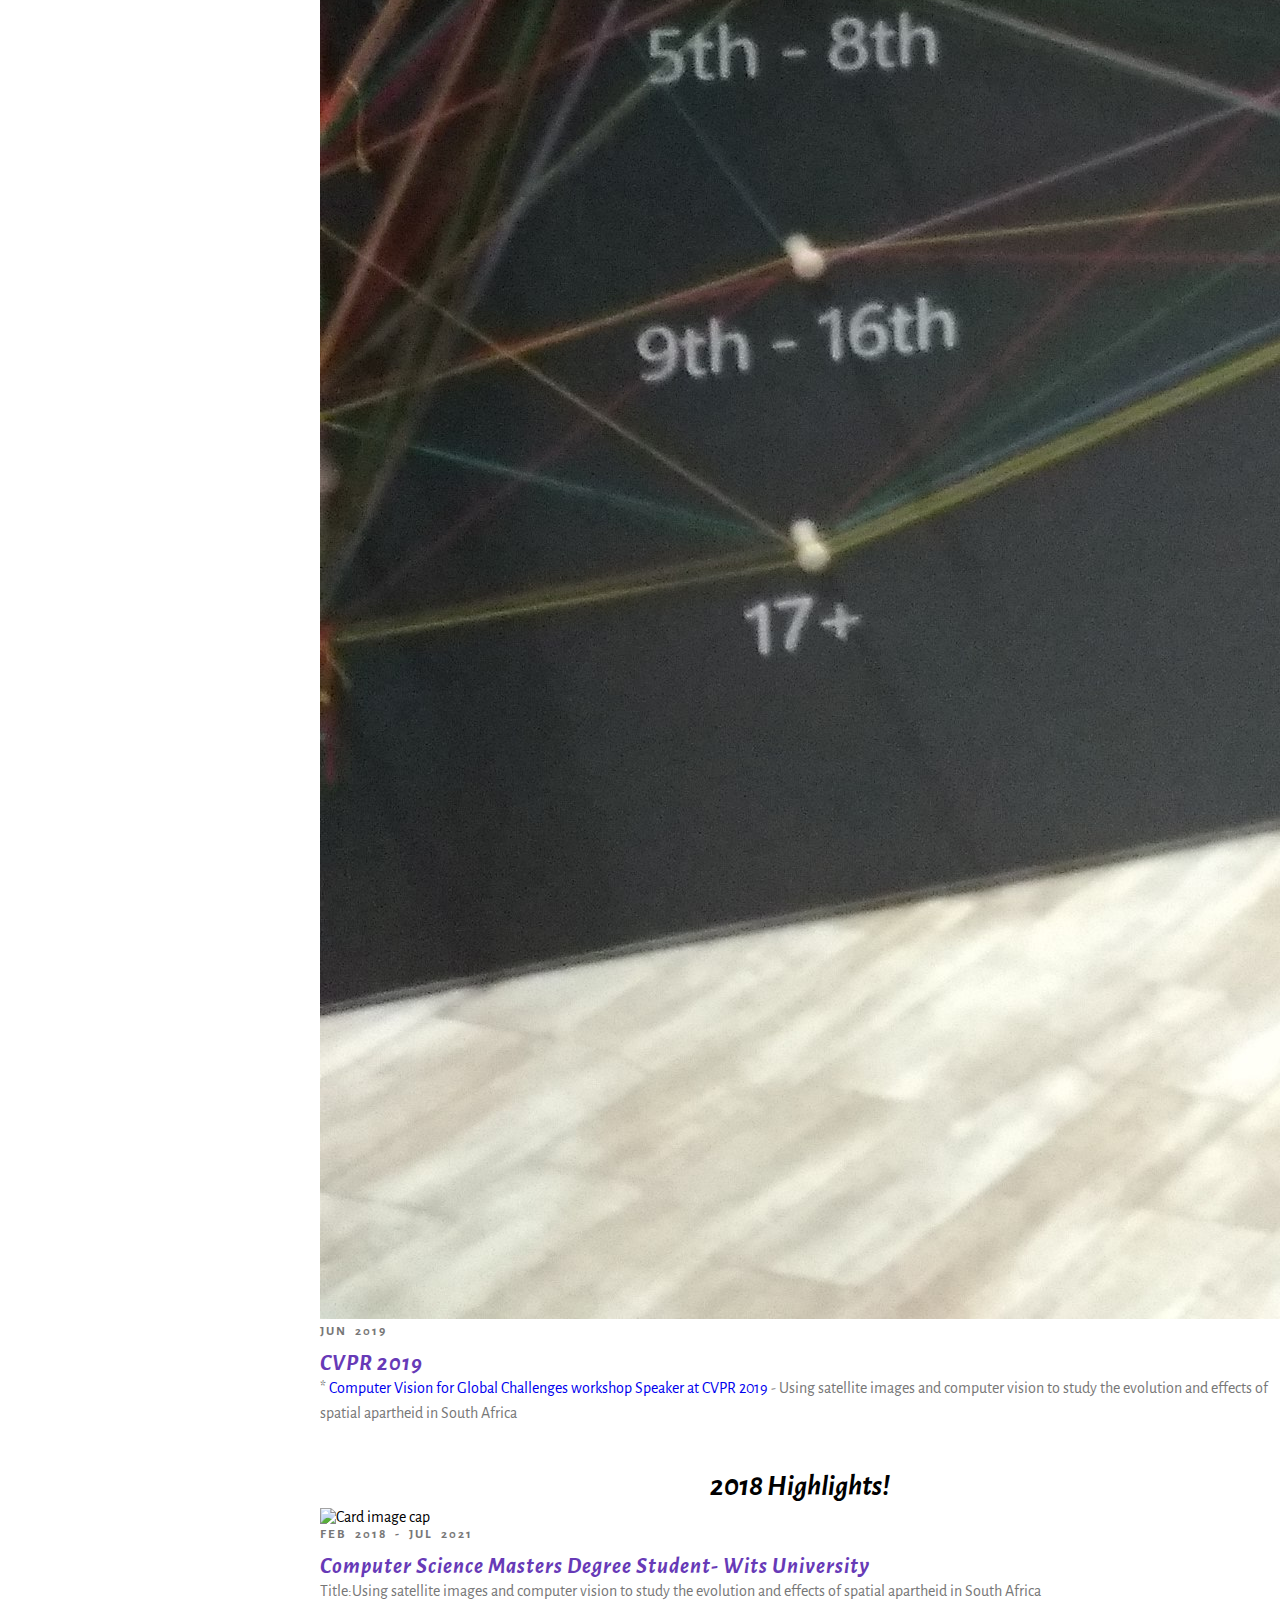
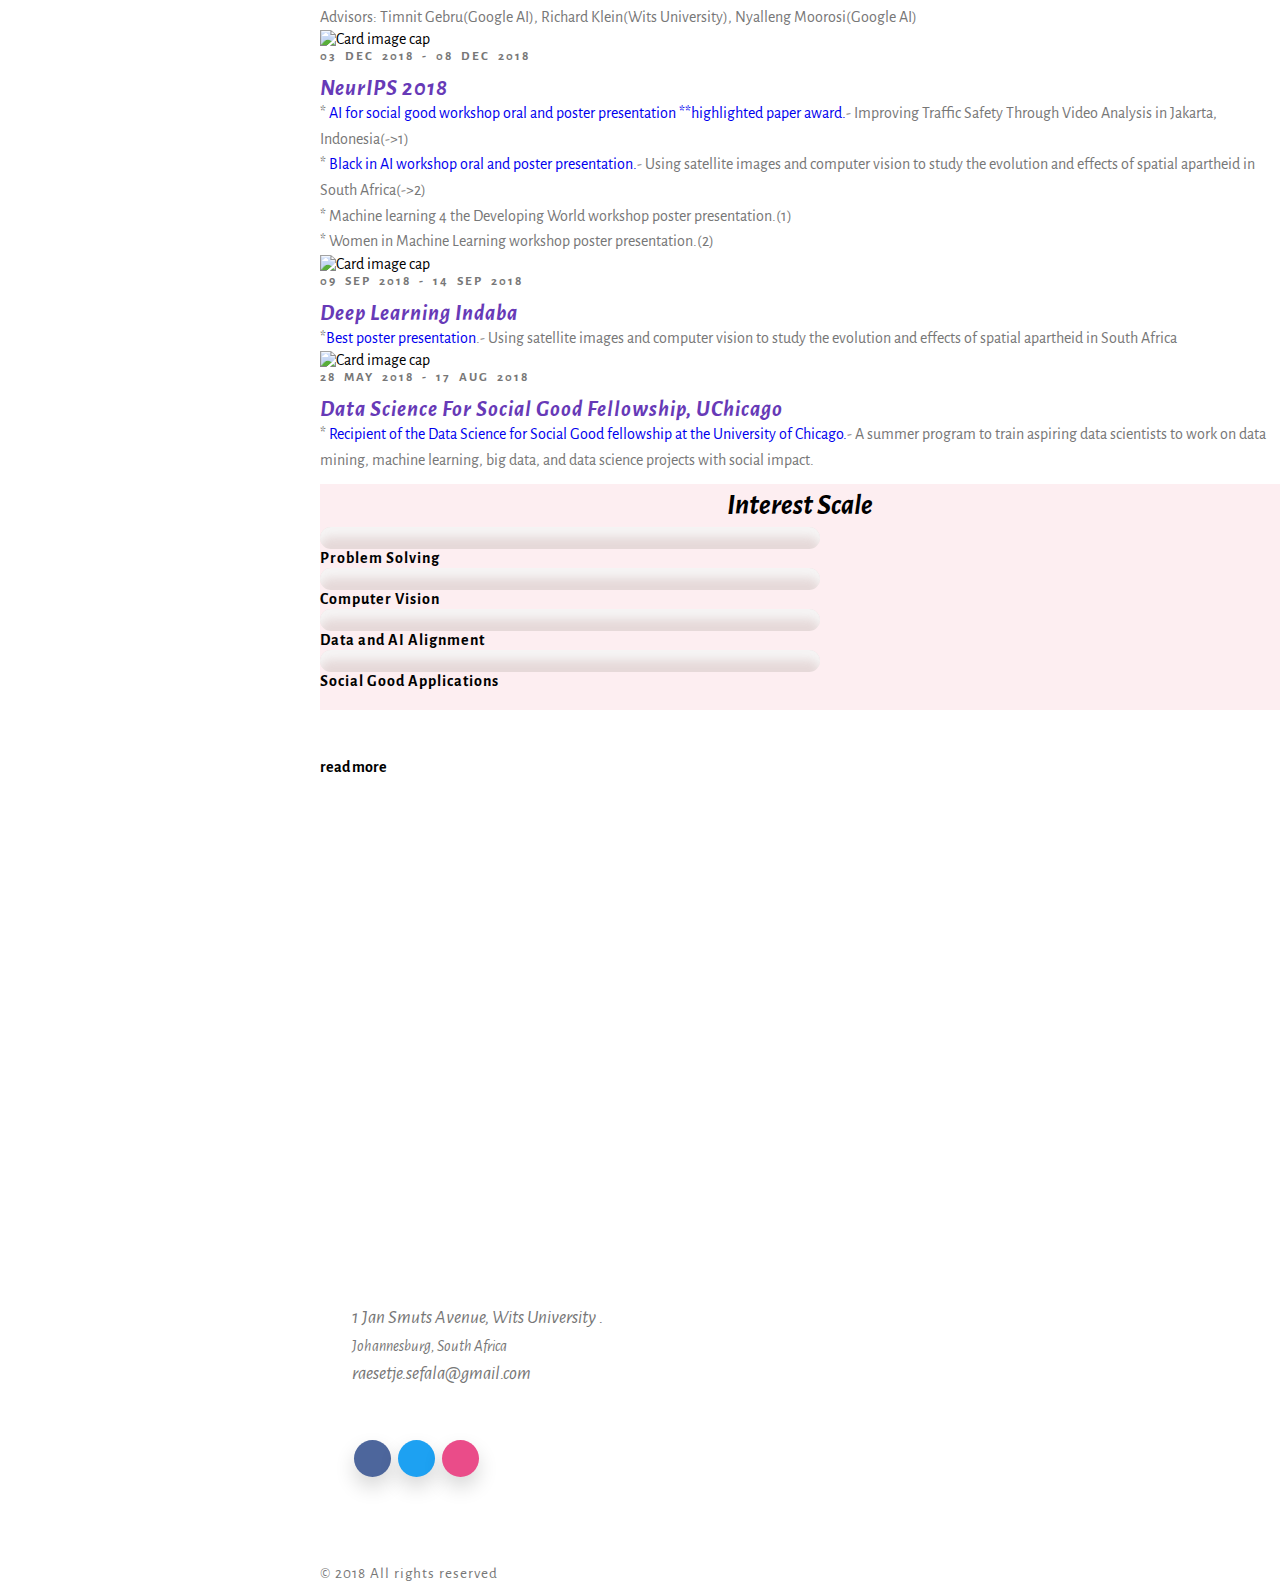
==== commit 734c645a: "website update" ====
--- a/index.html
+++ b/index.html
@@ -86,7 +86,7 @@
         <section class="wthree-row" id="about">
             <div class="row justify-content-center align-items-center no-gutters abbot-main">
                 <div class="col-lg-6 p-0">
-                    <img src="images/about.jpg" class="img-fluid" alt="" />
+                    <img src="images/about_1.jpg" class="img-fluid" alt="" />
                 </div>
                 <div class="col-lg-6 p-0 abbot-right">
                     <div class="card">
@@ -94,8 +94,8 @@
                             <h3 class="stat-title card-title align-self-center">Me in a nutshell</h3>
                             <span class="w3-line"></span>
                             <p class="card-text align-self-center my-lg-5 my-3 text-center">
-                                I am a computer science Master's student at Wits University in South Africa. My research interests include applying machine learning to help solve problems experienced by countries in the developing world. I enjoy working on computer vision problems and spatial data problems and a combination of both.</p>
-								<p class="card-text align-self-center my-lg-5 my-3 text-center"> My master's work is about using satellite images and computer vision to study the effects and evolution of spatial apartheid in South Africa. I have also recently worked with the city of Jakarta, Indonesia through the data science for a social good fellowship to help improve traffic safety in Jakarta through traffic video analysis. In this project, we used computer vision and machine learning techniques to structure and then analyse video data.</p>
+                               I am <a href="https://www.dair-institute.org/research">DAIR’s</a> first research fellow. She uses computer vision, data science, and machine learning techniques to explore research questions with a societal impact. Her current research uses satellite imagery to study the legacy of spatial apartheid in South Africa. She holds a masters degree in computer science from the University of the Witwatersrand, and is the co-founder of  Women In Computational Science Research (WiCSR), a community that empowers and encourages women’s growth and participation in the computational sciences. Raesetje’s work has been the recipient of the best poster presentation prize at the 2018 Deep Learning Indaba, and she is also the recipient of the data science for social good fellowship and the Sasol Inzalo Foundation scholarship.</p>
+								
                             <a href="#explore" class="btn btn-info abt_card_btn bg-info mx-auto d-block scroll">Know More</a>
                         </div>
                     </div>
@@ -106,26 +106,92 @@
 		 <!-- about -->
         <section class="wthree-row py-lg-5" id="services">
             <div class="container pt-sm-5">
-			 <h3 class="stat-title pb-3">2019 Highlights!</h3>
-                <span class="w3-line mx-auto text-center d-block"></span>
-                <div class="row pt-5 mt-3 d-flex justify-content-center">
+						<br><br>
+			 <h3 class="stat-title pb-3">2021 Highlights!</h3>
+			<div class="row pt-5 mt-3 d-flex justify-content-center">
                     <div class="card col-lg-3 col-md-6 border-0">
+						<img class="card-img-top" src="images/mrr.png" alt="Card image cap">
+                        <div class="card-body bg-light">
+                            <div class="card-img-top pt-3">
+                                <h6>Dec 2021</h6>
+                                <h5 class=" card-title">Deep Learning IndabaX South Africa</h5>
+                            </div>
+                            <p class="card-text mb-3 ">* <a href="https://indabax.co.za/roadshow-rewards.html">Most Rigorous Researcher Award</a>  - Rewards outstanding contributions or a single outstanding contribution to machine learning research; a focus on impact for South Africa will be considered favourably.</p>
+						</div>
+					</div>
+					<div class="card col-lg-3 col-md-6 border-0">
+						<img class="card-img-top" src="images/NeurIPS.png" alt="Card image cap">
+                        <div class="card-body bg-light">
+                            <div class="card-img-top pt-3">
+                                <h6>Oct 2020 - Jun 2021</h6>
+                                <h5 class=" card-title">Thirty-fifth Conference on Neural Information Processing Systems</h5>
+                            </div>
+                            <p class="card-text mb-3 ">* <a href="https://openreview.net/forum?id=WV0waZz9dTF">Paper got accepted at #NeurIPS2021 Datasets and Benchmarks Track!</a>  - Our work on Constructing a Visual Dataset to Study the Effects of Spatial Apartheid in South Africa was published. We have also made this dataset available for research <a href="https://github.com/sefalab/Spatial_Project">here</a>.</p>
+						</div>
+					</div>
+					<div class="card col-lg-3 col-md-6 border-0">
+						<img class="card-img-top" src="images/dair.png" alt="Card image cap">
+                        <div class="card-body bg-light">
+                            <div class="card-img-top pt-3">
+                                <h6>Aug 2021 - Present</h6>
+                                <h5 class=" card-title">Research Fellow at the DAIR Institute</h5>
+                            </div>
+                            <p class="card-text mb-3 ">* <a href="https://www.dair-institute.org/research">Joined The DAIR Institute!</a>  - My work involves analyzing the effects of spatial segregation over a period of time on satellite images using mainly using computer vision techniques and techniques from other disciplines.</p>
+						</div>
+					</div>
+					
+					  
+				</div><br><br>
+				
+			<br><br>
+			 <h3 class="stat-title pb-3">2019 & 2020 Highlights!</h3>
+			<div class="row pt-5 mt-3 d-flex justify-content-center">
+					<div class="card col-lg-3 col-md-6 border-0">
+						<img class="card-img-top" src="images/mila.png" alt="Card image cap">
+                        <div class="card-body bg-light">
+                            <div class="card-img-top pt-3">
+                                <h6>Oct 2020 - Jun 2021</h6>
+                                <h5 class=" card-title">Research Intern at Mila- Quebec AI Institute</h5>
+                            </div>
+                            <p class="card-text mb-3 ">* <a href="https://mila.quebec/en/">Humanitarian AI Group</a>  - My project focused on curating a ground truth dataset for poverty mapping in the urban parts of Nigeria and subsequently using that dataset to create more efficient data-oriented learning algorithms to estimate poverty using satellite images.</p>
+						</div>
+					</div>
+                    <div class="card col-lg-3 col-md-6 border-0">
+						<img class="card-img-top" src="images/didl.png" alt="Card image cap">
+                        <div class="card-body bg-light">
+                            <div class="card-img-top pt-3">
+                                <h6>Jun 2020 - Sep 2020</h6>
+                                <h5 class=" card-title">Data Scientist at the Data-Intensive Development Lab</h5>
+                            </div>
+                            <p class="card-text mb-3 ">* <a href="https://didl.berkeley.edu/">Joined the Data-Intensive Development Lab at UC Berkeley </a>  - Using Machine Learning and spatial datasets to build poverty estimation maps for the Nigerian Government to assist them to identify the poorest regions in Nigeria so that they can prioritize them for their COVID19 relief grants.</p>
+						</div>
+					</div>
+					<div class="card col-lg-3 col-md-6 border-0">
 						<img class="card-img-top" src="images/cvpr.jpg" alt="Card image cap">
                         <div class="card-body bg-light">
                             <div class="card-img-top pt-3">
-                                <h6>16 Jun 2019 - 20 Jun 2019</h6>
+                                <h6> Jun 2019</h6>
                                 <h5 class=" card-title">CVPR 2019</h5>
                             </div>
                             <p class="card-text mb-3 ">* <a href="https://www.cv4gc.org/">Computer Vision for Global Challenges workshop Speaker at CVPR 2019</a>  - Using satellite images and computer vision to study the evolution and effects of spatial apartheid in South Africa</p></p>
-							
-
-						</div>
-                   
-					</div>
+						</div>
+					</div>
+					
 				</div><br><br>
 				<h3 class="stat-title pb-3">2018 Highlights!</h3>
                 <span class="w3-line mx-auto text-center d-block"></span>
                 <div class="row pt-5 mt-3 d-flex justify-content-center">
+					<div class="card col-lg-3 col-md-6 border-0 mt-lg-0 mt-5">
+                        <img class="card-img-top" src="images/ms.png" alt="Card image cap">
+                        <div class="card-body bg-light">
+                            <div class="card-img-top pt-3">
+                                <h6>Feb 2018 - Jul 2021</h6>
+                                <h5 class=" card-title">Computer Science Masters degree student- Wits University</h5>
+                            </div>
+                            <p class="card-text mb-3 ">Title:Using satellite images and computer vision to study the evolution and effects of spatial apartheid in South Africa</p>
+                            <p class="card-text mb-3 ">Advisors: Timnit Gebru(Google AI), Richard Klein(Wits University), Nyalleng Moorosi(Google AI)</p>
+                        </div>
+                    </div>
                     <div class="card col-lg-3 col-md-6 border-0">
                         <img class="card-img-top" src="images/mai.jpeg" alt="Card image cap">
                         <div class="card-body bg-light">
@@ -159,17 +225,7 @@
                             <p class="card-text mb-3 ">*<a href="https://dssg.uchicago.edu/project/improving-traffic-safety-through-video-analysis/"> Recipient of the Data Science for Social Good fellowship at the University of Chicago.</a>- A summer program to train aspiring data scientists to work on data mining, machine learning, big data, and data science projects with social impact.</p>
                         </div>
                     </div>
-                    <div class="card col-lg-3 col-md-6 border-0 mt-lg-0 mt-5">
-                        <img class="card-img-top" src="images/ms.png" alt="Card image cap">
-                        <div class="card-body bg-light">
-                            <div class="card-img-top pt-3">
-                                <h6>Feb 2018 - Present</h6>
-                                <h5 class=" card-title">Computer Science Masters degree student- Wits University</h5>
-                            </div>
-                            <p class="card-text mb-3 ">Title:Using satellite images and computer vision to study the evolution and effects of spatial apartheid in South Africa</p>
-                            <p class="card-text mb-3 ">Advisors: Timnit Gebru(Google AI), Richard Klein(Wits University), Nyalleng Moorosi(Google AI)</p>
-                        </div>
-                    </div>
+                  
                 </div>
             </div>
         </section>
@@ -184,8 +240,8 @@
                     <div class="progress_agile mx-auto mt-5">
                         <div class="progress-outer  my-5">
                             <div class="progress">
-                                <div class="progress-bar progress-bar-warning progress-bar-striped active" style="width:95%; box-shadow:-1px 10px 10px rgba(240, 173, 78,0.7);"></div>
-                                <div class="progress-value">95%</div>
+                                <div class="progress-bar progress-bar-warning progress-bar-striped active" style="width:100%; box-shadow:-1px 10px 10px rgba(240, 173, 78,0.7);"></div>
+                                <div class="progress-value">100%</div>
                             </div>
                             <h6 class="text-right text-capitalize pt-3">Problem Solving</h6>
                         </div>
@@ -201,14 +257,14 @@
                                 <div class="progress-bar progress-bar-warning progress-bar-striped active" style="width:90%; box-shadow:-1px 10px 10px rgba(240, 173, 78,0.7);"></div>
                                 <div class="progress-value">90%</div>
                             </div>
-                            <h6 class="text-right text-capitalize pt-3">General Machine learning</h6>
+                            <h6 class="text-right text-capitalize pt-3">Data and AI Alignment</h6>
                         </div>
                         <div class="progress-outer">
                             <div class="progress">
                                 <div class="progress-bar progress-bar-success progress-bar-striped active" style="width:90%; box-shadow:-1px 10px 10px rgba(116, 195, 116,0.7);"></div>
                                 <div class="progress-value">90%</div>
                             </div>
-                            <h6 class="text-right text-capitalize pt-3">Data Science</h6>
+                            <h6 class="text-right text-capitalize pt-3">Social Good Applications</h6>
                         </div>
 						
                     </div>
@@ -232,71 +288,20 @@
                     <span class="w3-line"></span>
                     <h5 class="agile-title text-capitalize pt-4">Click to get a pdf copy of my CV below </h5>
                     <p class="text-light py-4">  </p>
-                    <a href="images/Raesetje Sefala_Resume_.pdf" class="text-uppercase serv_link align-self-center bg-light btn px-4">read more</a>
+                    <a href="images/Raesetje_Sefala_CV_2021.pdf" class="text-uppercase serv_link align-self-center bg-light btn px-4">read more</a>
                 </div>
             </div>
         </section>
         <!-- //slide -->
         <!-- contact -->
         <section class="wthree-row py-lg-5 pt-5 w3-contact" id="contact">
-            <div class="container py-md-5">
-                <h3 class="stat-title pb-3">get in touch</h3>
-                <span class="w3-line mx-auto text-center d-block"></span>
-                <div class="contact-form pt-5">
-                    <div class="wthree-form-left">
-                        <!-- contact form grid -->
-                        <div class="d-flex justify-content-center">
-                            <div class="contact-top1 col-10">
-                                <form action="#" method="get" class="f-color">
-                                    <div class="row form-group">
-                                        <div class="col-md-2">
-                                            <label for="contactusername">Name</label>
-                                        </div>
-                                        <div class="col-md-10">
-                                            <input type="text" class="form-control" id="contactusername" placeholder="your name" required>
-                                        </div>
-                                    </div>
-                                    <div class="row form-group">
-                                        <div class="col-md-2">
-                                            <label for="contactemail">Email</label>
-                                        </div>
-                                        <div class="col-md-10">
-                                            <input type="email" class="form-control" id="contactemail" placeholder="your email" required>
-                                        </div>
-                                    </div>
-                                    <div class="row form-group">
-                                        <div class="col-md-2">
-                                            <label for="contactcomment">Your Message</label>
-                                        </div>
-                                        <div class="col-md-10">
-                                            <textarea class="form-control" rows="5" id="contactcomment" placeholder="your message" required></textarea>
-                                        </div>
-                                    </div>
-                                    <div class="offset-md-2">
-                                        <button type="submit" class="btn btn-info btn-block">Submit</button>
-                                    </div>
-                                </form>
-                            </div>
-                        </div>
-                        <!--  //contact form grid ends here -->
-                    </div>
-                    <!-- contact details -->
-                    <!-- contact map grid -->
-                    <div class="mt-5 map contact-right">
-                        <iframe src="https://www.google.com/maps/embed?pb=!1m18!1m12!1m3!1d3580.202306676112!2d28.02430081548834!3d-26.190096469761535!2m3!1f0!2f0!3f0!3m2!1i1024!2i768!4f13.1!3m3!1m2!1s0x1e950c0f6a2900bb%3A0x5f0efcdd3b0d0c18!2sTW+Kambule+Mathematical+Sciences+Building!5e0!3m2!1sen!2sza!4v1542313063465" width="600" height="450" frameborder="0" style="border:0"
-						allowfullscreen></iframe>
-                            
-                    </div>
-                    <!--//contact map grid ends here-->
-                </div>
-                <!-- //contact details container -->
-            </div>
-        </section>
+            
+       
         <!-- //contact -->
         <div class="d-flex footer-w3ls">
             <div class="justify-content-center contact-center mx-auto">
                 <div class="address my-sm-5 mb-5 mx-auto text-center contact-g2">
-                    <h6 class="text-center">Contact us</h6>
+                    <h6 class="text-center">Contact me</h6>
                     <address>
                         <p class="c-txt">1 Jan Smuts Avenue, Wits University .</p>
                         <p>
@@ -308,7 +313,7 @@
                     </address>
                 </div>
                 <div class="justify-content-center contact-g2 mx-auto">
-                    <h6 class="text-center">Follow us</h6>
+                    <h6 class="text-center">Follow me</h6>
                     <div class="address-grid text-center">
                         <ul class="social-icons3">
 
@@ -334,6 +339,7 @@
                 
             </div>
         </div>
+		 </section>
         <!-- footer -->
         <div class="cpy-right text-center py-4 bg-dark">
             <p class="text-white">© 2018 All rights reserved 
--- a/css/style.css
+++ b/css/style.css
@@ -0,0 +1,876 @@
+/*--Author: W3Layouts
+	Author URL: http://w3layouts.com
+	License: Creative Commons Attribution 3.0 Unported
+	License URL: http://creativecommons.org/licenses/by/3.0/
+ --*/
+
+body {
+	margin: 0;
+	font-family: 'Alegreya Sans', sans-serif;
+	background: #fff;
+}
+
+body a,
+.slider-info a {
+	transition: 0.5s all;
+	-webkit-transition: 0.5s all;
+	-moz-transition: 0.5s all;
+	-o-transition: 0.5s all;
+	-ms-transition: 0.5s all;
+	text-decoration: none;
+	outline: none;
+}
+
+h1,
+h2,
+h3,
+h4,
+h5,
+h6 {
+	margin: 0;
+	font-family: 'Alegreya Sans', sans-serif;
+}
+
+p {
+	margin: 0;
+	color: #777;
+	font-size: 1em;
+	line-height: 1.6;
+}
+
+ul {
+	margin: 0;
+	padding: 0;
+}
+
+ul {
+	list-style-type: none;
+}
+
+body a:hover {
+	text-decoration: none;
+}
+
+body a:focus {
+	outline: none;
+	text-decoration: none;
+}
+
+/*-- bottom-to-top --*/
+
+/*-- to-top --*/
+
+#toTop {
+	display: none;
+	text-decoration: none;
+	position: fixed;
+	bottom: 20px;
+	right: 2%;
+	overflow: hidden;
+	z-index: 999;
+	width: 35px;
+	height: 35px;
+	border: none;
+	text-indent: 100%;
+	background: url(../images/top-arrow.png) no-repeat 0px 0px;
+	border-radius: 50%;
+	-webkit-border-radius: 50%;
+	-o-border-radius: 50%;
+	-moz-border-radius: 50%;
+}
+
+#toTopHover {
+	width: 35px;
+	height: 35px;
+	display: block;
+	overflow: hidden;
+	float: right;
+	opacity: 0;
+	-moz-opacity: 0;
+	filter: alpha(opacity=0);
+}
+
+/*-- //to-top --*/
+
+/*-- //bottom-to-top --*/
+
+.sidenav {
+	height: 100%;
+	width: 320px;
+	position: fixed;
+	z-index: 1;
+	top: 0;
+	left: 0;
+	background-color: #5ccebe;
+	background: url(../images/nav.jpg) no-repeat center;
+	background-size: cover;
+	overflow-x: hidden;
+	padding-top: 20px;
+}
+
+.sidenav:before {
+	position: absolute;
+	content: '';
+	background: rgb(182 200 205 / 52%);
+	width: 100%;
+	height: 100%;
+	left: 0;
+	right: 0;
+	top: 0;
+}
+
+section#about {
+	margin: 1em;
+	padding: 1em;
+	border: 1px solid #dacfcf;
+}
+
+.navbar-light .navbar-brand {
+	padding: 6px 15px;
+	line-height: 36px;
+	text-decoration: none;
+	font-size: 29px;
+	color: #000;
+	text-transform: uppercase;
+	display: block;
+	letter-spacing: 1px;
+	font-weight: 300;
+	background: #fff;
+	border: 4px solid rgba(103, 58, 183, 0.43);
+	text-align: center;
+}
+
+.navbar-expand-lg .navbar-nav li a {
+	color: #000;
+	font-weight: 600;
+	letter-spacing: 1px;
+	text-transform: uppercase;
+	font-size: 15px;
+}
+
+header {
+	padding-top: 10em;
+}
+
+.navbar-expand-lg .navbar-nav li {
+	margin: 1em 0 0;
+}
+
+.navbar-light .navbar-nav .show>.nav-link,
+.navbar-light .navbar-nav .active>.nav-link,
+.navbar-light .navbar-nav .nav-link.show,
+.navbar-light .navbar-nav .nav-link.active {
+	color: #673ab7;
+}
+.navbar-light .navbar-nav .nav-link:hover, .navbar-light .navbar-nav .nav-link:focus {
+    color: #673ab7;
+}
+.navbar-light .navbar-nav .nav-link {
+	color: #000;
+}
+.serv_link {
+    color: #000;
+    font-weight: 600;
+}
+.main {
+	margin-left: 320px;
+}
+
+@media screen and (max-height: 450px) {
+	.sidenav {
+		padding-top: 15px;
+	}
+	.sidenav a {
+		font-size: 18px;
+	}
+}
+
+.banner-text-w3ls {
+	background: url(../images/banner.jpg) no-repeat center;
+	background-size: cover;
+	padding: 21vw 0;
+	margin: 10px;
+}
+
+.banner-text-w3ls h2 {
+	color: #fff;
+	text-shadow: 1px 1px 1px #000;
+	text-align: center;
+	font-size: 6em;
+	text-transform: uppercase;
+	font-weight: bold;
+}
+
+.banner-text-w3ls h6 {
+
+    color: #fff;
+    text-shadow: 1px 1px 1px #000;
+    text-align: center;
+    font-size: 2em;
+    text-transform: uppercase;
+    font-weight: bold;
+
+}
+
+/* about bottom */
+
+.abbot-main {
+	background: #edf5fd;
+}
+
+.abbot-grid2 {
+	background: #fdeef1;
+}
+
+.abbot-right .card {
+	background: transparent;
+	border: none;
+}
+
+.abt_card_btn {
+	font-family: 'Alegreya Sans', sans-serif;
+	font-size: 1.2em;
+	letter-spacing: 4px;
+	color: #333 !important;
+}
+
+/* progress bars */
+
+.progress_agile {
+	max-width: 500px;
+}
+
+.progress-outer {
+	border-radius: 50px;
+}
+
+.progress-outer h6 {
+	color: #000;
+	font-size: 1em;
+	letter-spacing: 1px;
+}
+
+.progress {
+	height: 22px;
+	margin: 0;
+	overflow: visible;
+	border-radius: 50px;
+	background: #e6d9d9;
+	box-shadow: inset 0 10px 10px rgba(247, 247, 247, 0.9);
+}
+
+.progress .progress-bar {
+	border-radius: 50px;
+}
+
+.progress .progress-value {
+	position: relative;
+	left: -45px;
+	top: 0;
+	font-size: 14px;
+	font-weight: bold;
+	color: #fff;
+	letter-spacing: 2px;
+}
+
+.progress-bar.active {
+	animation: reverse progress-bar-stripes 0.40s linear infinite, animate-positive 2s;
+}
+
+@-webkit-keyframes animate-positive {
+	0% {
+		width: 0%;
+	}
+}
+
+@keyframes animate-positive {
+	0% {
+		width: 0%;
+	}
+}
+
+/* //progress bars */
+
+/* //about bottom */
+
+/* about */
+
+h3.agile-title {
+	font-size: 3em;
+	line-height: 36px;
+	font-weight: 100;
+	letter-spacing: 4.7px;
+}
+
+span.w3-line {
+	background: #c5c5c5;
+	width: 52px;
+	height: 5px;
+	margin: 0 auto;
+}
+
+.card-title {
+	font-size: 1.4em;
+	color: #673AB7;
+	font-weight: bold;
+	font-style: italic;
+	letter-spacing: 1px;
+	text-transform: capitalize;
+	margin-top: 10px;
+}
+
+section.agile_stats {
+	background: #EFF6FD;
+}
+
+h3.stat-title {
+	color: #000;
+	letter-spacing: 0px;
+	font-size: 2em;
+	text-transform: capitalize;
+	line-height: 1.5;
+	font-weight: 600;
+	text-align: center;
+	font-style: italic;
+}
+
+.card-img-top h6 {
+	text-transform: uppercase;
+	font-size: 13px;
+	letter-spacing: 3px;
+	word-spacing: 4px;
+	color: #777;
+}
+
+.counter i {
+	color: #bed0e9;
+}
+
+.timer {
+	font-size: 2em;
+	color: #000;
+}
+
+.w3l-thead {
+	background: #007bff;
+}
+
+/*-- about--*/
+
+/* slide */
+
+.slide-bg {
+	background: url(../images/slide.jpg) no-repeat;
+	background-size: cover;
+	min-height: 40vw;
+}
+
+h5.agile-title {
+	color: #fff;
+	font-size: 2.7em;
+	font-weight: 600;
+	letter-spacing: 2px;
+	word-spacing: 4px;
+	font-family: 'Alegreya Sans', sans-serif;
+	max-width: 750px;
+}
+
+.slide-bg p {
+	max-width: 750px;
+	letter-spacing: 1px;
+}
+
+/* //slide */
+
+/*-- services --*/
+
+div#agileits-services {
+	background: url(../images/s2.jpg) no-repeat center;
+	background-size: cover;
+	background-attachment: fixed;
+}
+
+.agileits-services-grids {
+	text-align: center;
+}
+
+.agileits-services-grids:first-child,
+.agileits-services-grids:last-child {
+	background: #fd9426;
+}
+
+.agileits-services-grids:nth-child(2),
+.agileits-services-grids:nth-child(7) {
+	background: #fc3158;
+}
+
+.agileits-services-grids:nth-child(3),
+.agileits-services-grids:nth-child(6) {
+	background: #147efb;
+}
+
+.agileits-services-grids:nth-child(4),
+.agileits-services-grids:nth-child(5) {
+	background: #8549ba;
+}
+
+.agileits-services-grids h4 {
+	font-size: 1em;
+	color: #fff;
+	line-height: 1.5em;
+	font-weight: 400;
+	text-transform: uppercase;
+	letter-spacing: 2px;
+}
+
+.agileits-services-grids h6 {
+	padding: 1px;
+	background: #2954a2;
+	width: 33%;
+	margin: 2em auto 0;
+	-webkit-transition: .5s all;
+	-moz-transition: .5s all;
+	transition: .5s all;
+}
+
+.agileits-services-grids:hover h6 {
+	width: 55%;
+	background: #2954a2;
+}
+
+/*-- Effect 1--*/
+
+.agileits-services-grids span {
+	font-size: 2em;
+	color: #673AB7;
+	border-radius: 50%;
+	background: #ffffff;
+	box-shadow: 7px 4px 5px rgba(0, 0, 0, 0.37);
+	width: 80px;
+	height: 80px;
+}
+
+/*-- //services --*/
+
+div#contact {
+	padding-bottom: 0;
+}
+
+.contact-g1 {
+	padding: 2em;
+	background: #eee;
+}
+
+.contact-center {
+	padding: 2em 2em 5em;
+}
+
+.contact-list ul li {
+	font-size: 1.2em;
+	color: #000;
+	margin: 1.5em 0 0;
+}
+
+.contact-g1 h6,
+.contact-g2 h6 {
+	color: #fff;
+	font-size: 1.8em;
+	letter-spacing: 0.5px;
+	margin-bottom: 0.5em;
+	font-style: italic;
+}
+
+ul.address li span {
+	color: #026fbf;
+	font-size: 1.2em;
+	margin-right: 1em;
+}
+
+ul.address li {
+	margin: 1em 0 0;
+	font-size: 1.1em;
+	font-weight: 600;
+	color: #000;
+}
+
+ul.address li a {
+	color: #000;
+}
+
+ul.social-icons3 li {
+	display: inline-block;
+	margin: 0 8px;
+}
+
+ul.social-icons3 li a {
+	display: block;
+	height: 37px;
+	width: 37px;
+	-webkit-transition: .5s all;
+	transition: .5s all;
+	-moz-transition: .5s all;
+	-webkit-transition: .5s all;
+	transition: .5s all;
+	-moz-transition: .5s all;
+	box-shadow: 0 10px 20px rgba(0, 0, 0, 0.16);
+	-webkit-box-shadow: 0 10px 20px rgba(0, 0, 0, 0.16);
+	-moz-box-shadow: 0 10px 20px rgba(0, 0, 0, 0.16);
+	-o-box-shadow: 0 10px 20px rgba(0, 0, 0, 0.16);
+	-ms-box-shadow: 0 10px 20px rgba(0, 0, 0, 0.16);
+	line-height: 39px;
+	color: #fff;
+	border-radius: 50%;
+	-webkit-border-radius: 50%;
+	-moz-border-radius: 50%;
+	-o-border-radius: 50%;
+	text-align: center;
+}
+
+ul.social-icons3 li a.s-iconfacebook {
+	background: #4D669C;
+}
+
+ul.social-icons3 li a.s-icontwitter {
+	background: #1da1f2;
+}
+
+ul.social-icons3 li a.s-icondribbble {
+	background: #ea4c89;
+}
+
+ul.social-icons3 li a.s-iconbehance {
+	background: #0096ff;
+}
+
+ul.social-icons3 li a:hover {
+	text-decoration: none;
+	opacity: 0.8;
+}
+
+/*--contact --*/
+
+/*-- subscribe --*/
+
+.subscribe-grid p {
+	color: #fff;
+	text-transform: capitalize;
+	font-size: 1.2em;
+	margin-bottom: 1em;
+	letter-spacing: 1px;
+}
+
+.subscribe-grid input[type="email"] {
+	display: inline-block;
+	background: #ffffff;
+	border: solid 1px #026fbf;
+	width: 75%;
+	outline: none;
+	padding: 10px;
+	font-size: 1em;
+	color: #000;
+	letter-spacing: 1px;
+}
+
+.subscribe-grid {
+	margin: 2em 0 0;
+	text-align: center;
+}
+
+.subscribe-grid i.fa.fa-paper-plane-o {
+	color: #FFFFFF !important;
+	font-size: 1.2em !important;
+}
+
+.subscribe-grid button.btn1 {
+	color: #ffffff;
+	font-size: 1em;
+	border: solid 1px #673AB7;
+	width: 15%;
+	height: 46px;
+	text-align: center;
+	text-decoration: none;
+	background: #673AB7;
+	transition: 0.5s all;
+	-webkit-transition: 0.5s all;
+	-moz-transition: 0.5s all;
+	-o-transition: 0.5s all;
+	-ms-transition: 0.5s all;
+	cursor: pointer;
+}
+
+.btn-info {
+	color: #fff;
+	background-color: #161616 !important;
+	border-color: #673AB7 !important;
+	color: #fff !important;
+}
+
+.subscribe-grid form {
+	max-width: 500px;
+	margin: 0 auto;
+}
+
+button.btn1:hover {
+	background: #000;
+}
+
+button.btn1:hover i.fa.fa-paper-plane-o {
+	color: #2f2f2f !important;
+}
+
+.agile-section.subscribe.text-center p {
+	color: #fff;
+	letter-spacing: 1px;
+	margin: 1em 0 0;
+}
+
+/*-- //subscribe --*/
+
+.footer-w3ls {
+	background: url(../images/footer.jpg) no-repeat center;
+	background-size: cover;
+}
+
+.map iframe {
+	width: 100%;
+	border: 7px solid #e4e4e4;
+	min-height: 400px;
+}
+
+.address h5 {
+	color: #000;
+	text-transform: capitalize;
+	font-size: 1.1em;
+}
+
+.address p a,
+p.c-txt {
+	color: #777;
+	font-size: 1.2em;
+}
+
+.address p a:hover {
+	color: #777;
+}
+
+.contact-top1 .form-group label,
+form.f-color .form-control {
+	color: #000;
+	font-weight: 600;
+	letter-spacing: 1px;
+}
+
+.form-control {
+	box-shadow: 2px 2px 6px rgba(0, 0, 0, 0.49);
+	background: #74c4d9;
+	border: none;
+}
+
+.contact-top1 h5 {
+	font-size: 2em;
+}
+
+.address h5 {
+	font-size: 1.5em;
+}
+
+/*--//contact--*/
+
+p.text-white {
+	letter-spacing: 1px;
+	font-size: 0.95em;
+}
+
+p.text-white a {
+	color: #fff;
+}
+
+/* -- Responsive code -- */
+
+@media screen and (max-width: 1440px) {
+	ul.social-icons3 li {
+		display: inline-block;
+		margin: 0 4px;
+	}
+}
+
+@media screen and (max-width: 1366px) {
+	ul.social-icons3 li {
+		margin: 0 2px;
+	}
+	h3.stat-title {
+		font-size: 1.7em;
+	}
+}
+
+@media screen and (max-width: 1280px) {
+	h3.stat-title {
+		font-size: 1.8em;
+	}
+	.card-img-top h6 {
+		letter-spacing: 2px;
+	}
+	h3.agile-title {
+		font-size: 2.8em;
+	}
+	h5.agile-title {
+		font-size: 2.5em;
+		letter-spacing: 2px;
+		word-spacing: 2px;
+	}
+}
+
+@media screen and (max-width: 1080px) {
+	h5.agile-title {
+		font-size: 2.2em;
+		letter-spacing: 1px;
+		word-spacing: 1px;
+	}
+	.sidenav {
+		width: 260px;
+	}
+	.main {
+		margin-left: 260px;
+	}
+	#services .card-body {
+		padding: 0;
+	}
+}
+
+@media screen and (max-width: 1050px) {
+	.banner-text-w3ls h2 {
+		font-size: 5em;
+	}
+	h3.stat-title {
+		font-size: 1.5em;
+	}
+	.card-img-top h6 {
+		letter-spacing: 1px;
+	}
+	p.card-text {
+		font-size: 15px;
+	}
+}
+
+@media screen and (max-width: 991px) {
+	header {
+		padding-top: 5em;
+	}
+}
+
+@media screen and (max-width: 900px) {
+	h3.agile-title {
+		font-size: 2.5em;
+	}
+}
+
+@media screen and (max-width: 800px) {
+	.banner-text-w3ls h2 {
+		font-size: 4em;
+	}
+	h5.agile-title {
+		font-size: 2em;
+	}
+}
+
+@media screen and (max-width: 768px) {
+	h3.agile-title {
+		letter-spacing: 2px;
+	}
+}
+
+@media screen and (max-width: 736px) {
+	.sidenav {
+		width: 100%;
+		height: 60%;
+		position: relative;
+	}
+	.main {
+		margin-left: 0;
+	}
+	header {
+		padding-top: 0;
+	}
+	.abbot-main {
+		text-align: center;
+	}
+}
+
+@media screen and (max-width: 640px) {
+	.banner-text-w3ls h2 {
+		font-size: 3.2em;
+	}
+}
+
+@media screen and (max-width: 600px) {
+	h5.agile-title {
+		font-size: 1.8em;
+	}
+}
+
+@media screen and (max-width: 568px) {
+	h3.agile-title {
+		font-size: 2.3em;
+	}
+	h5.agile-title {
+		font-size: 1.8em;
+	}
+	.agileits-services-grids span {
+		font-size: 2em;
+		color: #673AB7;
+		border-radius: 50%;
+		background: #ffffff;
+		box-shadow: 7px 4px 5px rgba(0, 0, 0, 0.37);
+		width: 65px;
+		height: 65px;
+		line-height: 45px;
+	}
+}
+
+@media screen and (max-width: 480px) {
+	h3.stat-title {
+		font-size: 1.3em;
+	}
+}
+
+@media screen and (max-width: 414px) {
+	.banner-text-w3ls h2 {
+		font-size: 2.7em;
+	}
+	h5.agile-title {
+		font-size: 1.6em;
+	}
+	.contact-center {
+		padding: 3em 2em 3em;
+	}
+}
+
+@media screen and (max-width: 384px) {
+	h3.stat-title {
+		font-size: 1.3em;
+	}
+	h3.agile-title {
+		font-size: 2.1em;
+	}
+	.subscribe-grid p {
+		font-size: 1.1em;
+	}
+}
+
+@media screen and (max-width: 375px) {
+	h3.agile-title {
+		font-size: 1.9em;
+	}
+}
+
+@media screen and (max-width: 320px) {
+	h3.agile-title {
+		font-size: 1.7em;
+	}
+	h5.agile-title {
+		font-size: 1.4em;
+	}
+
+}
+
+/* -- //Responsive code -- */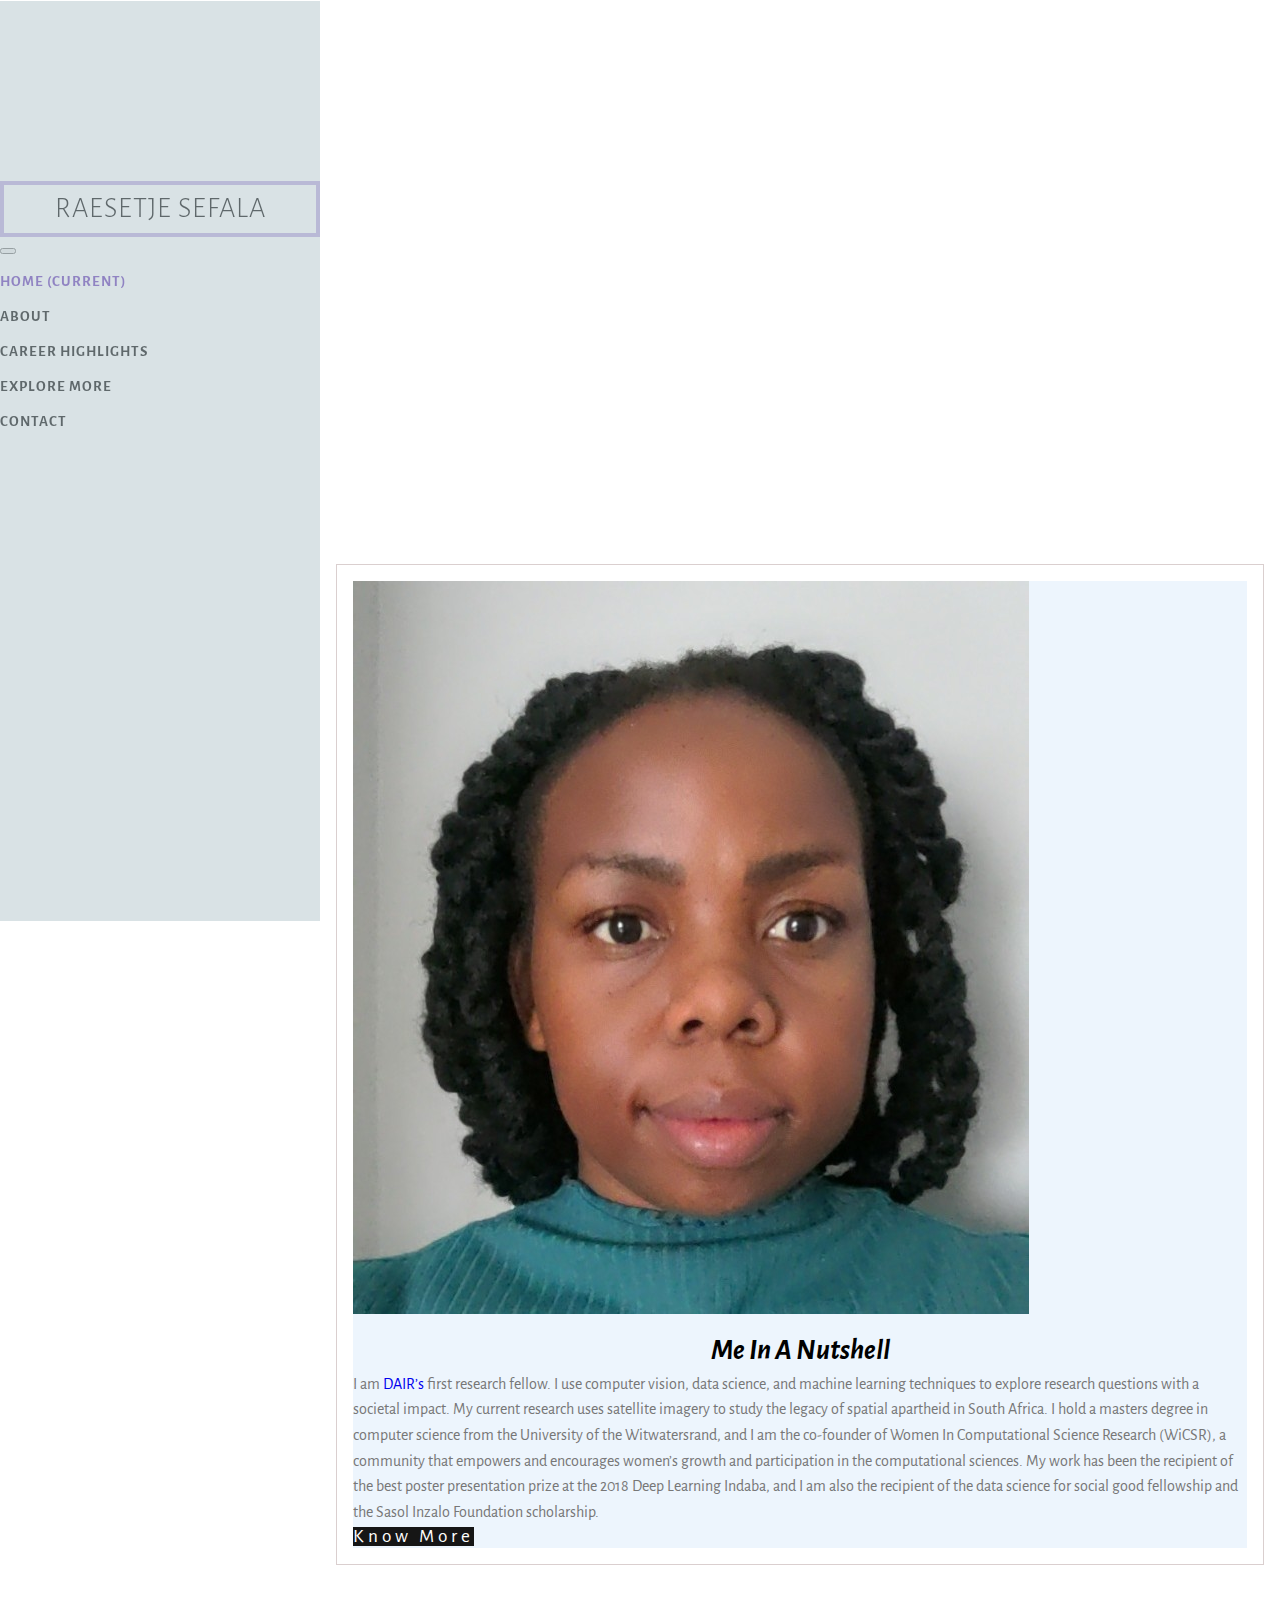
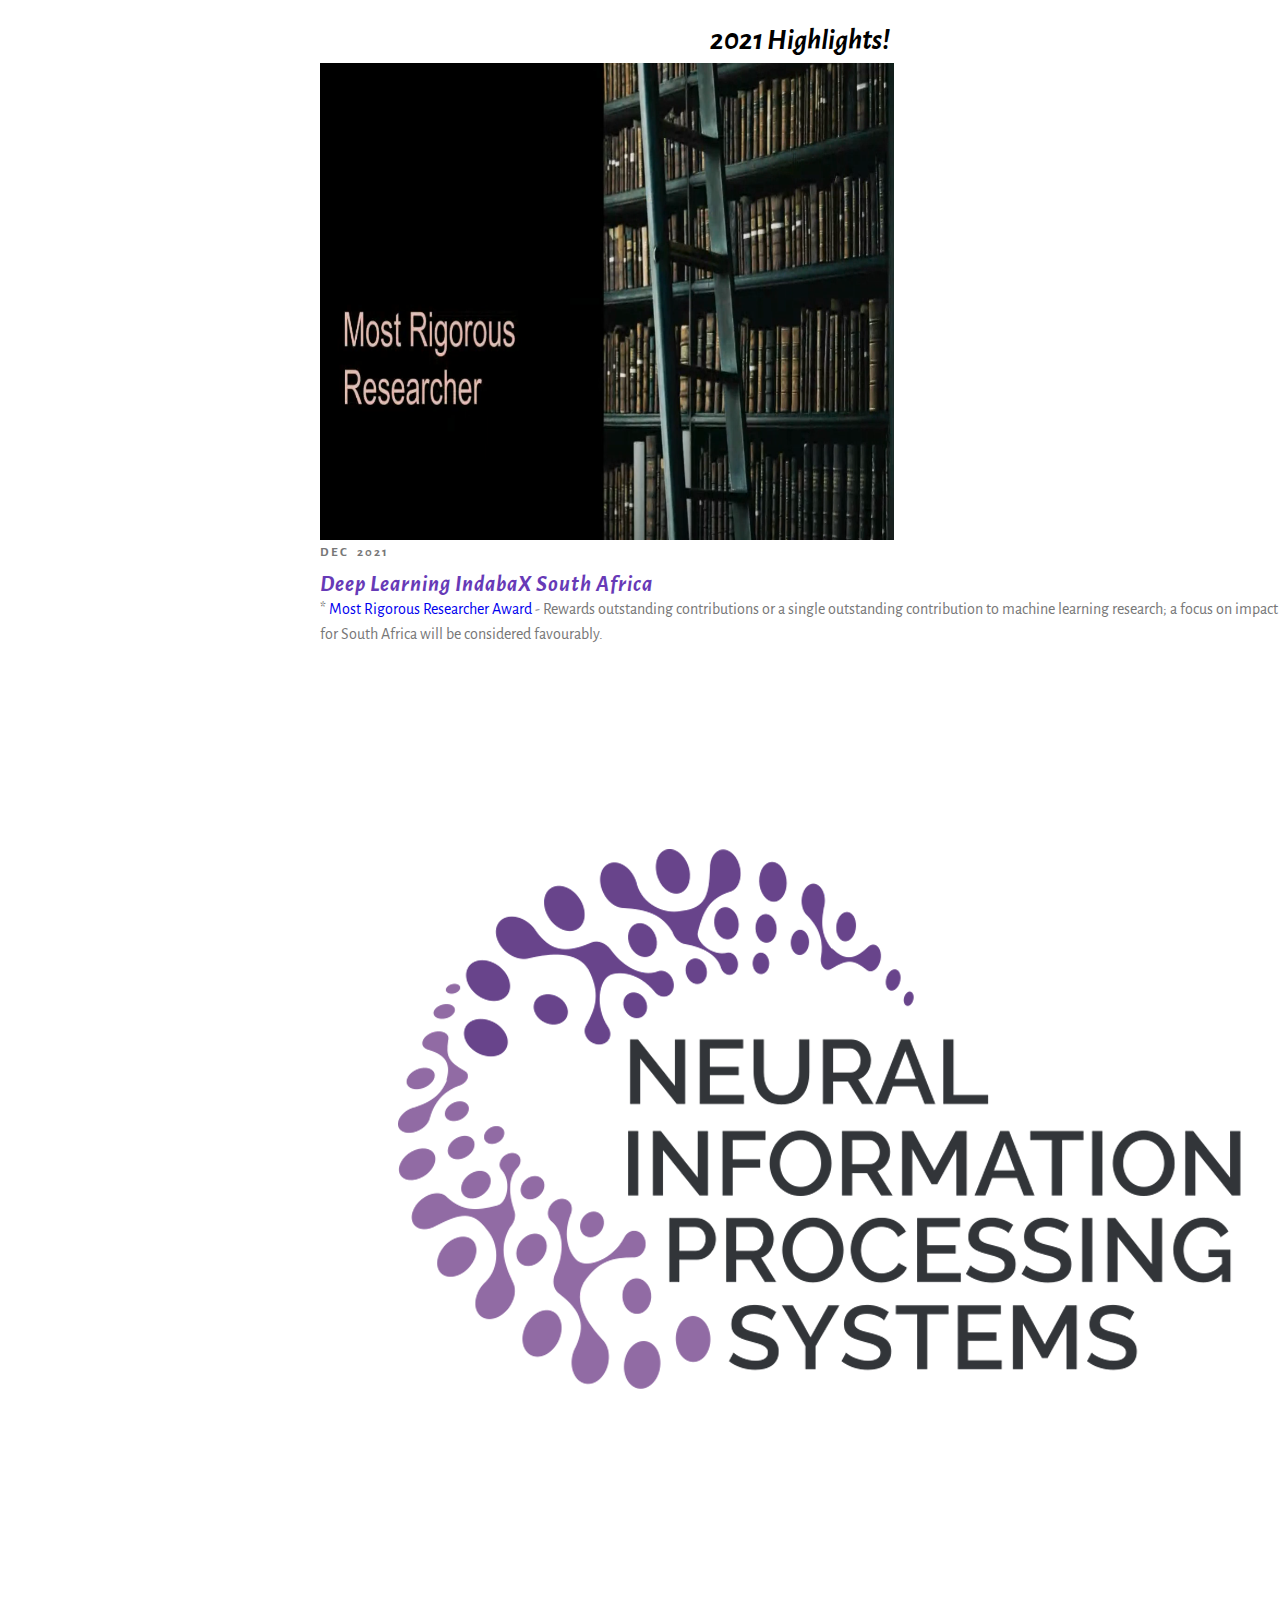
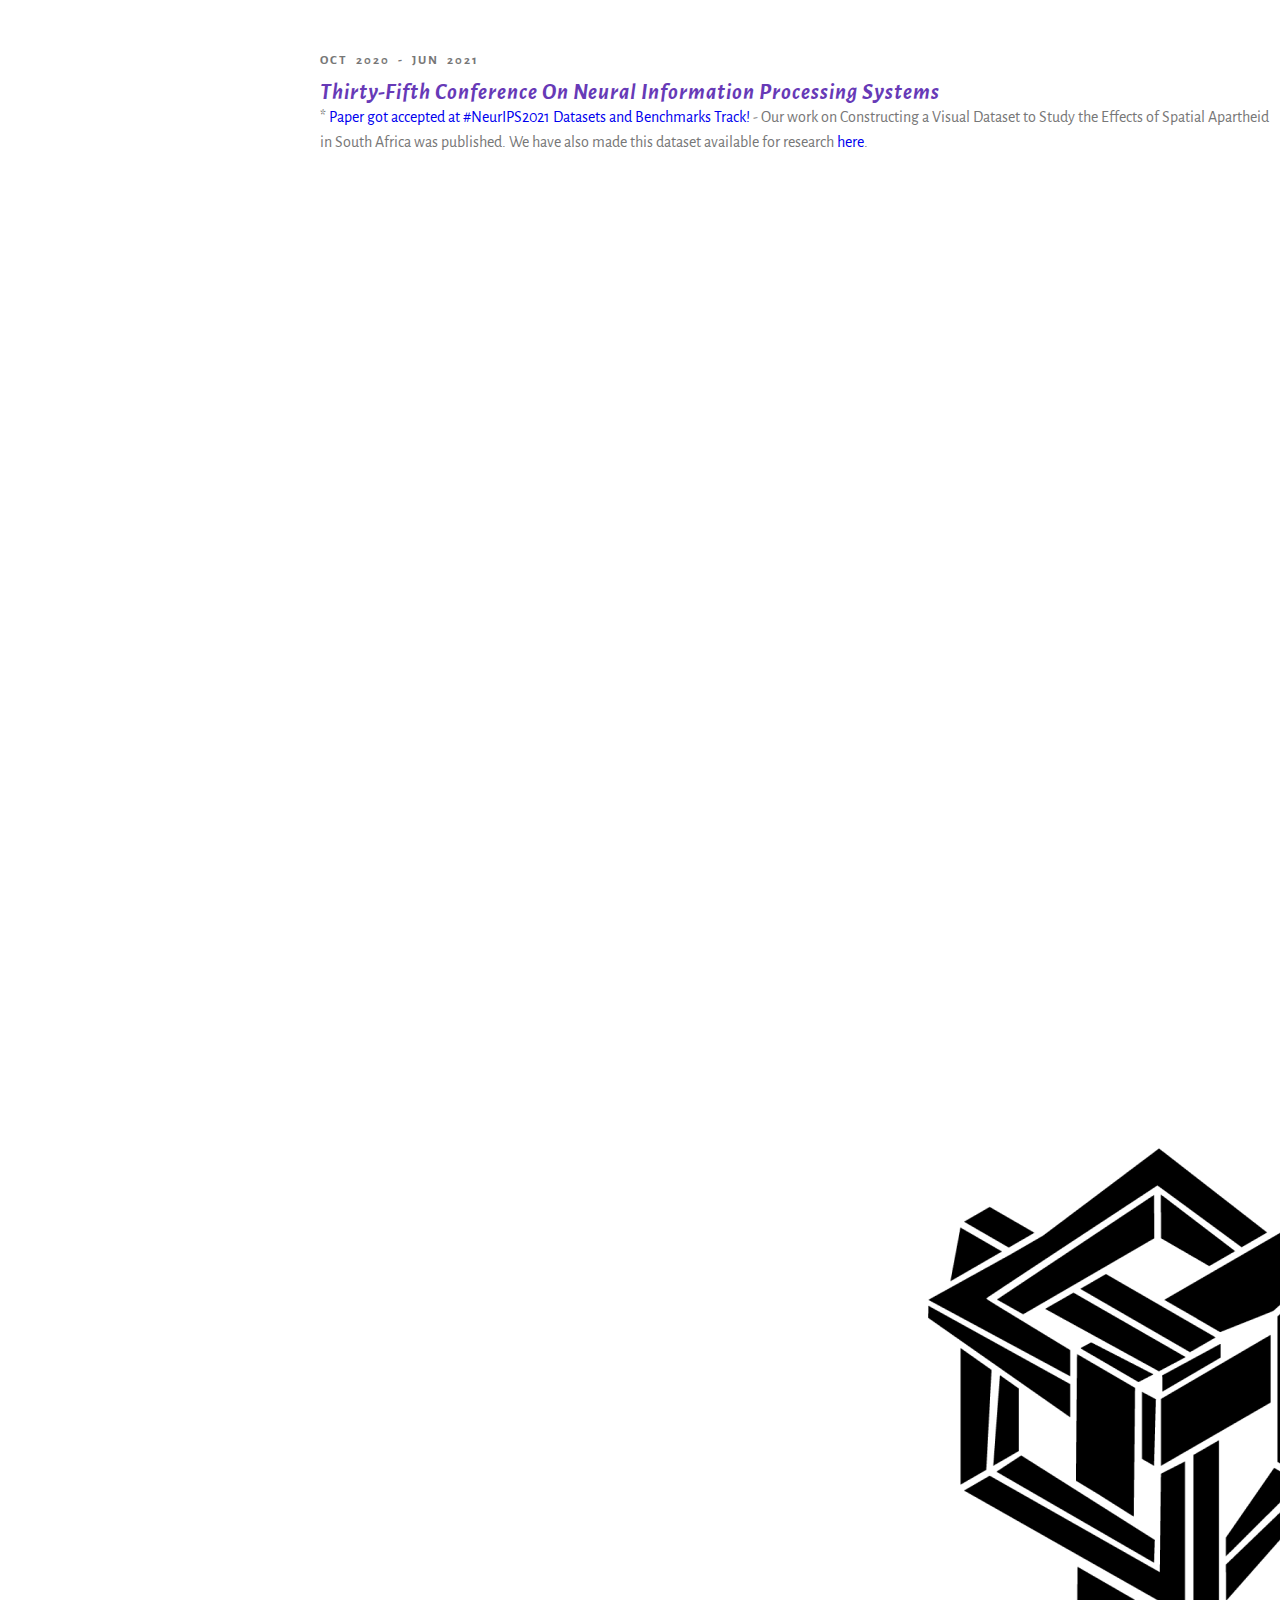
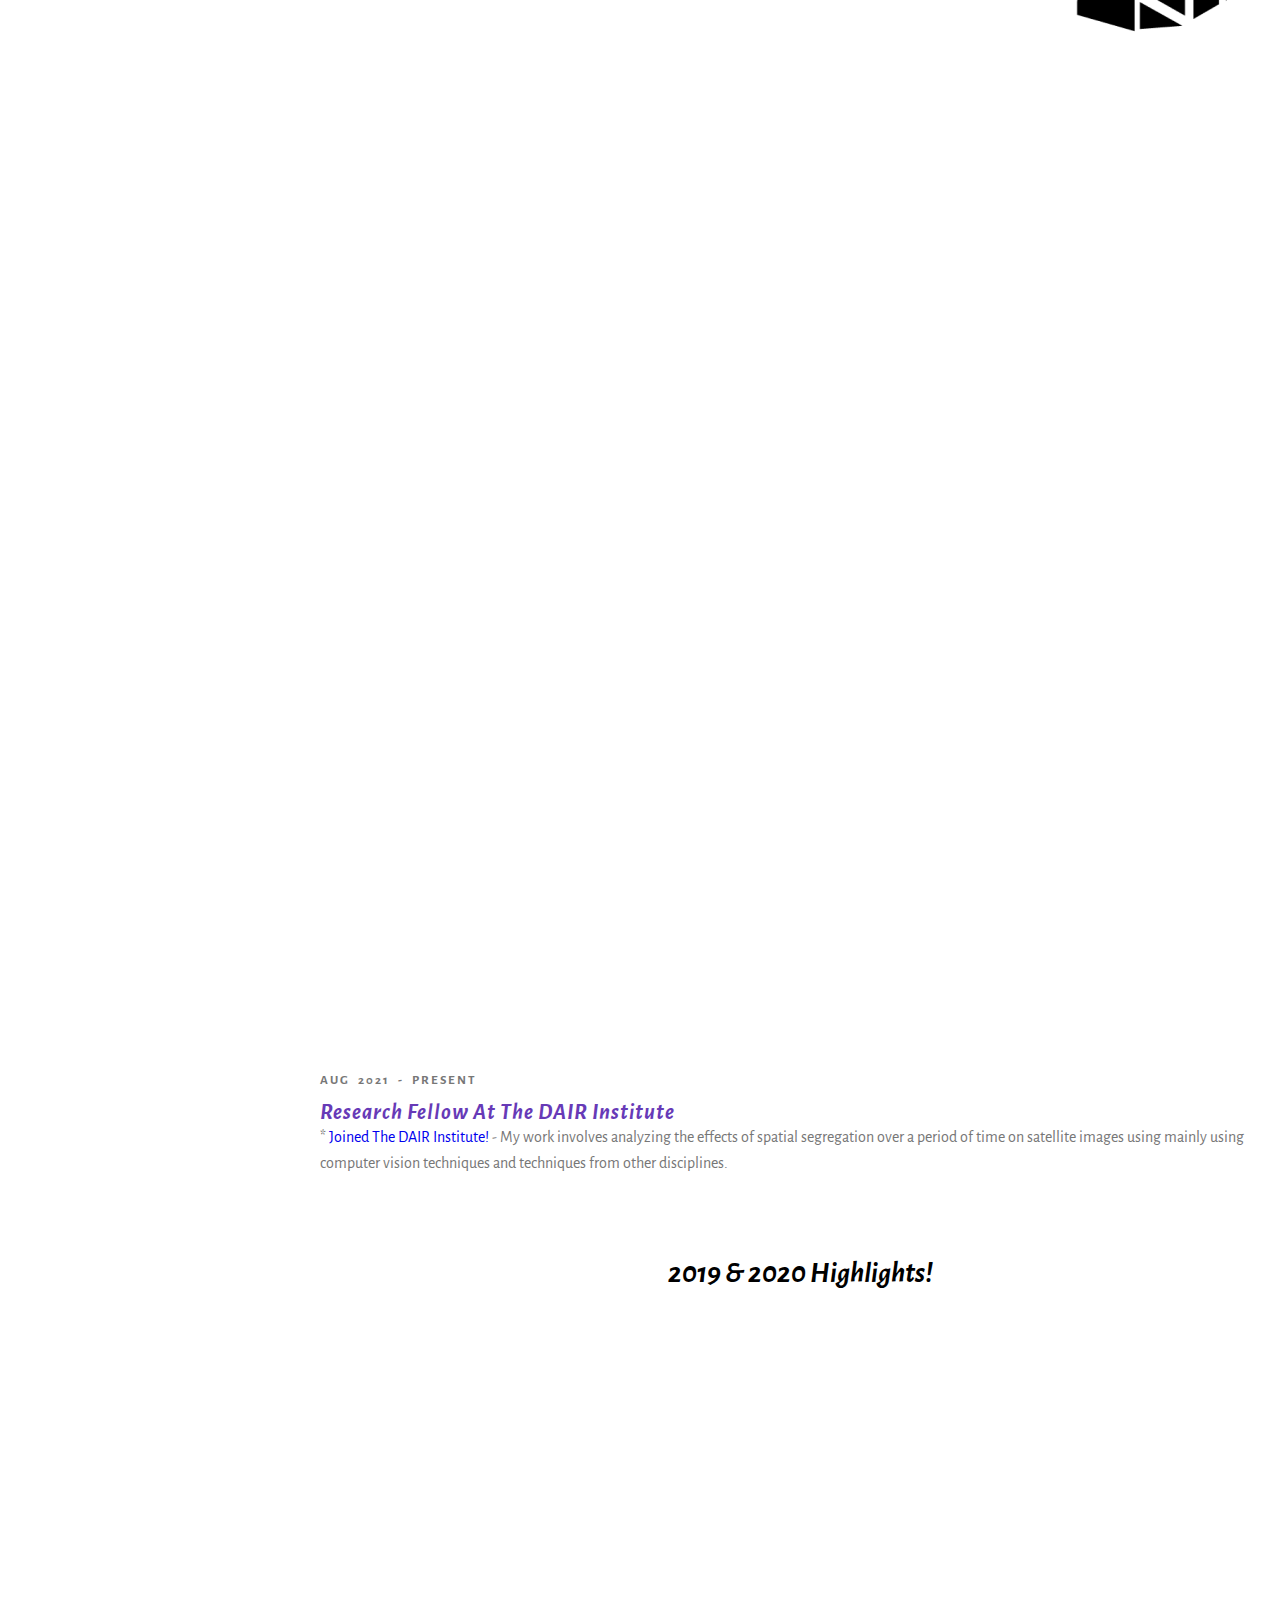
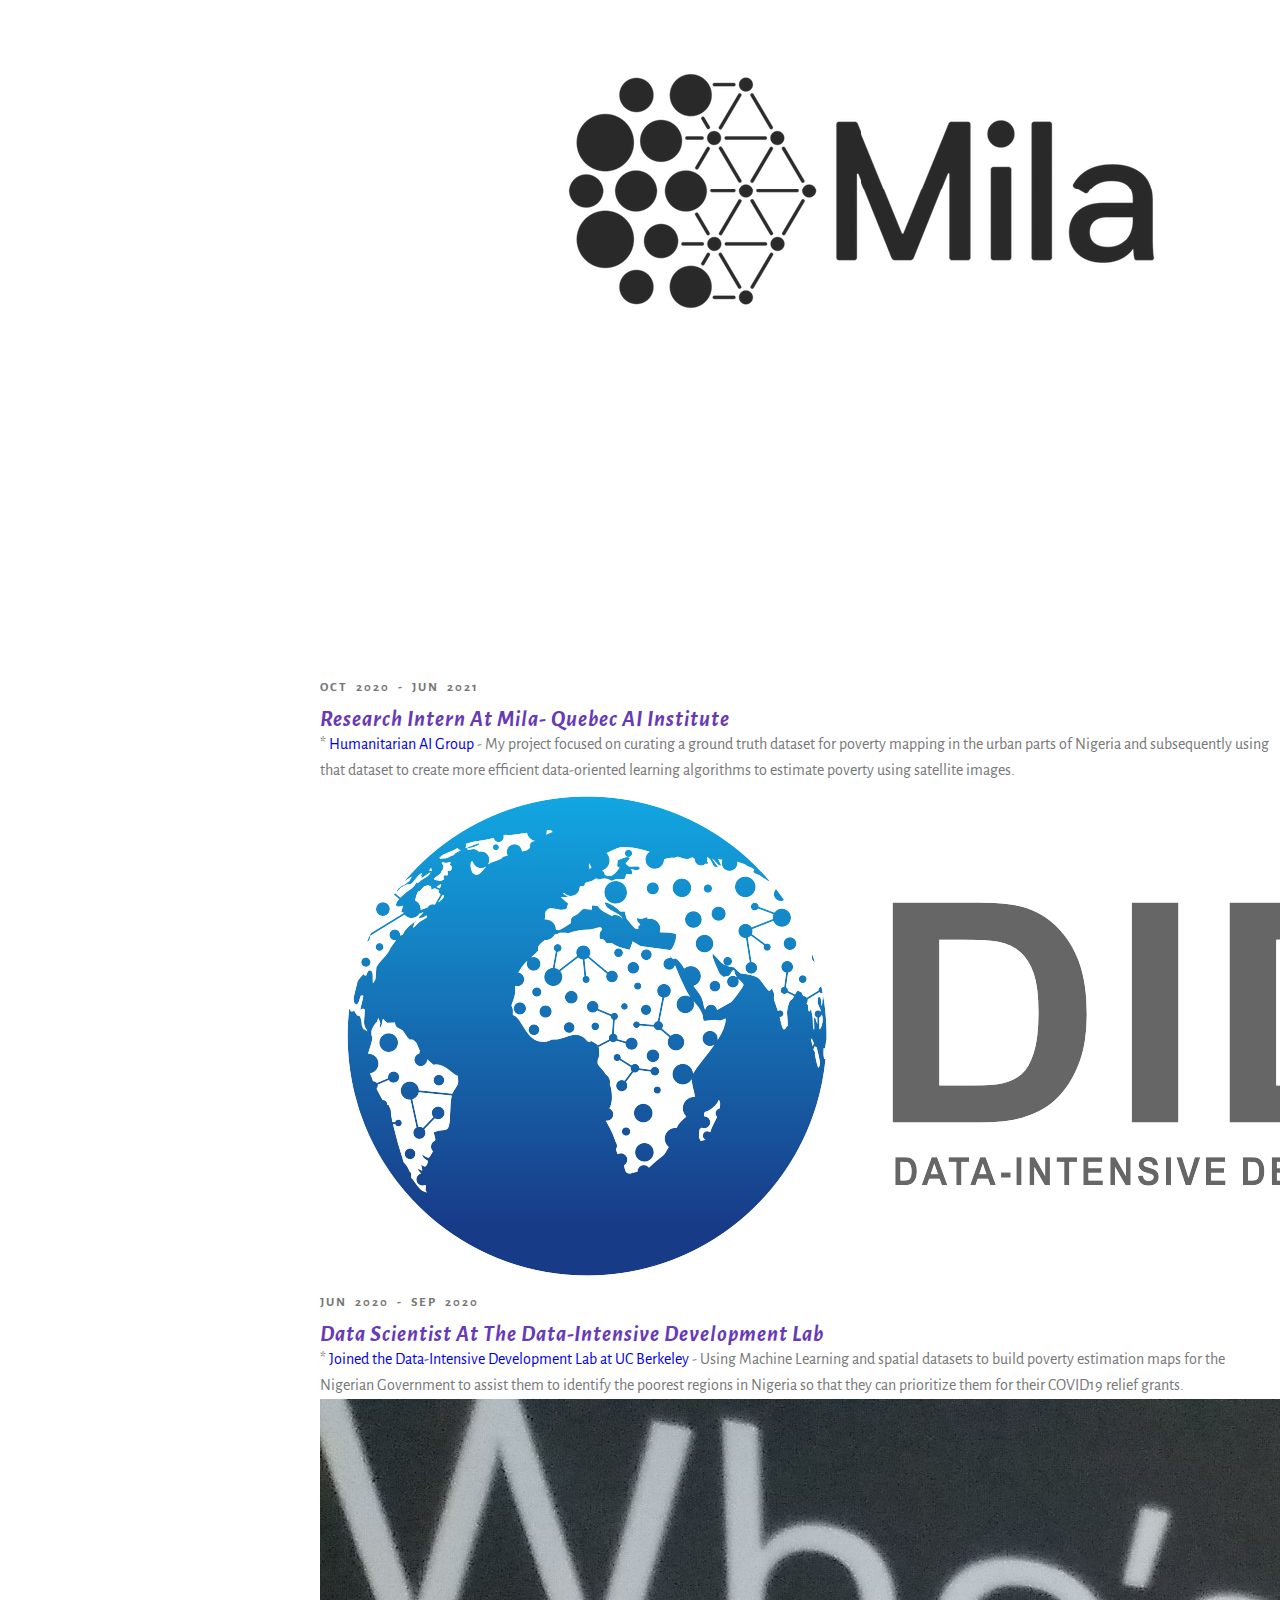
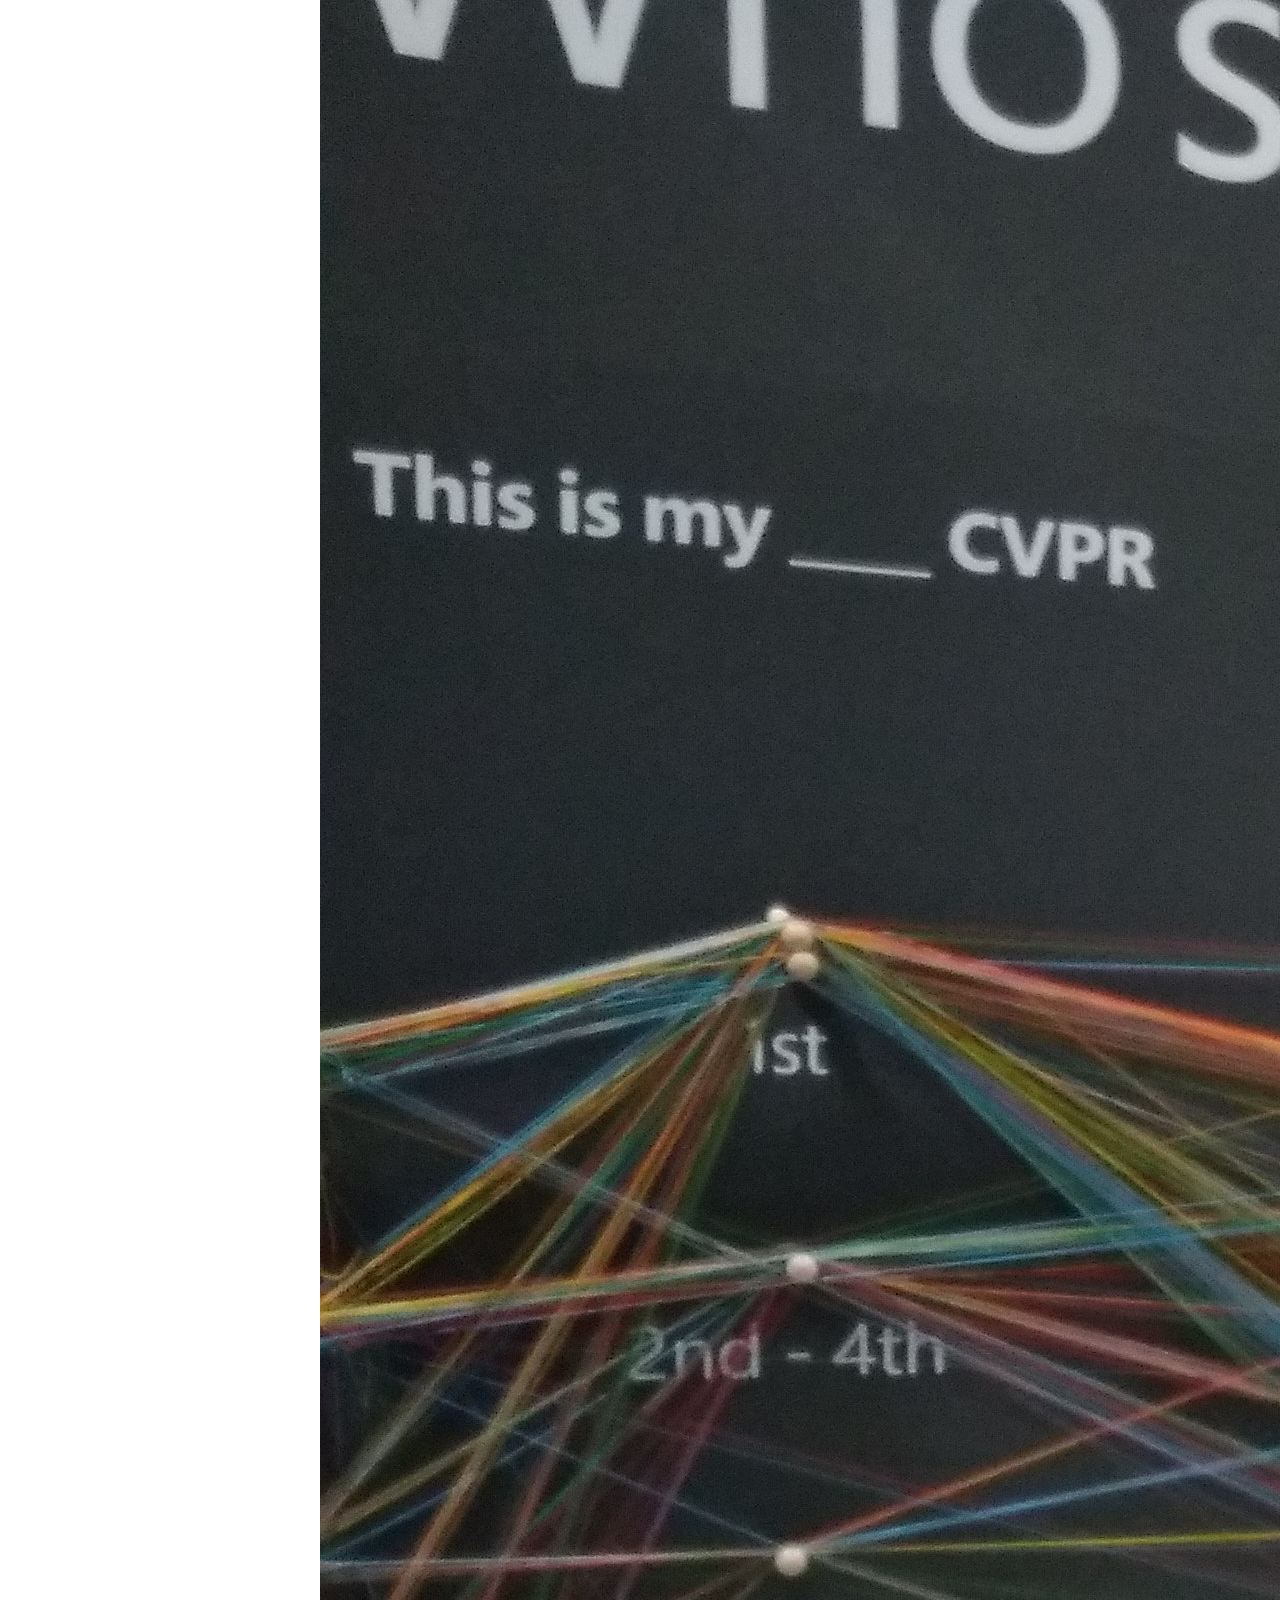
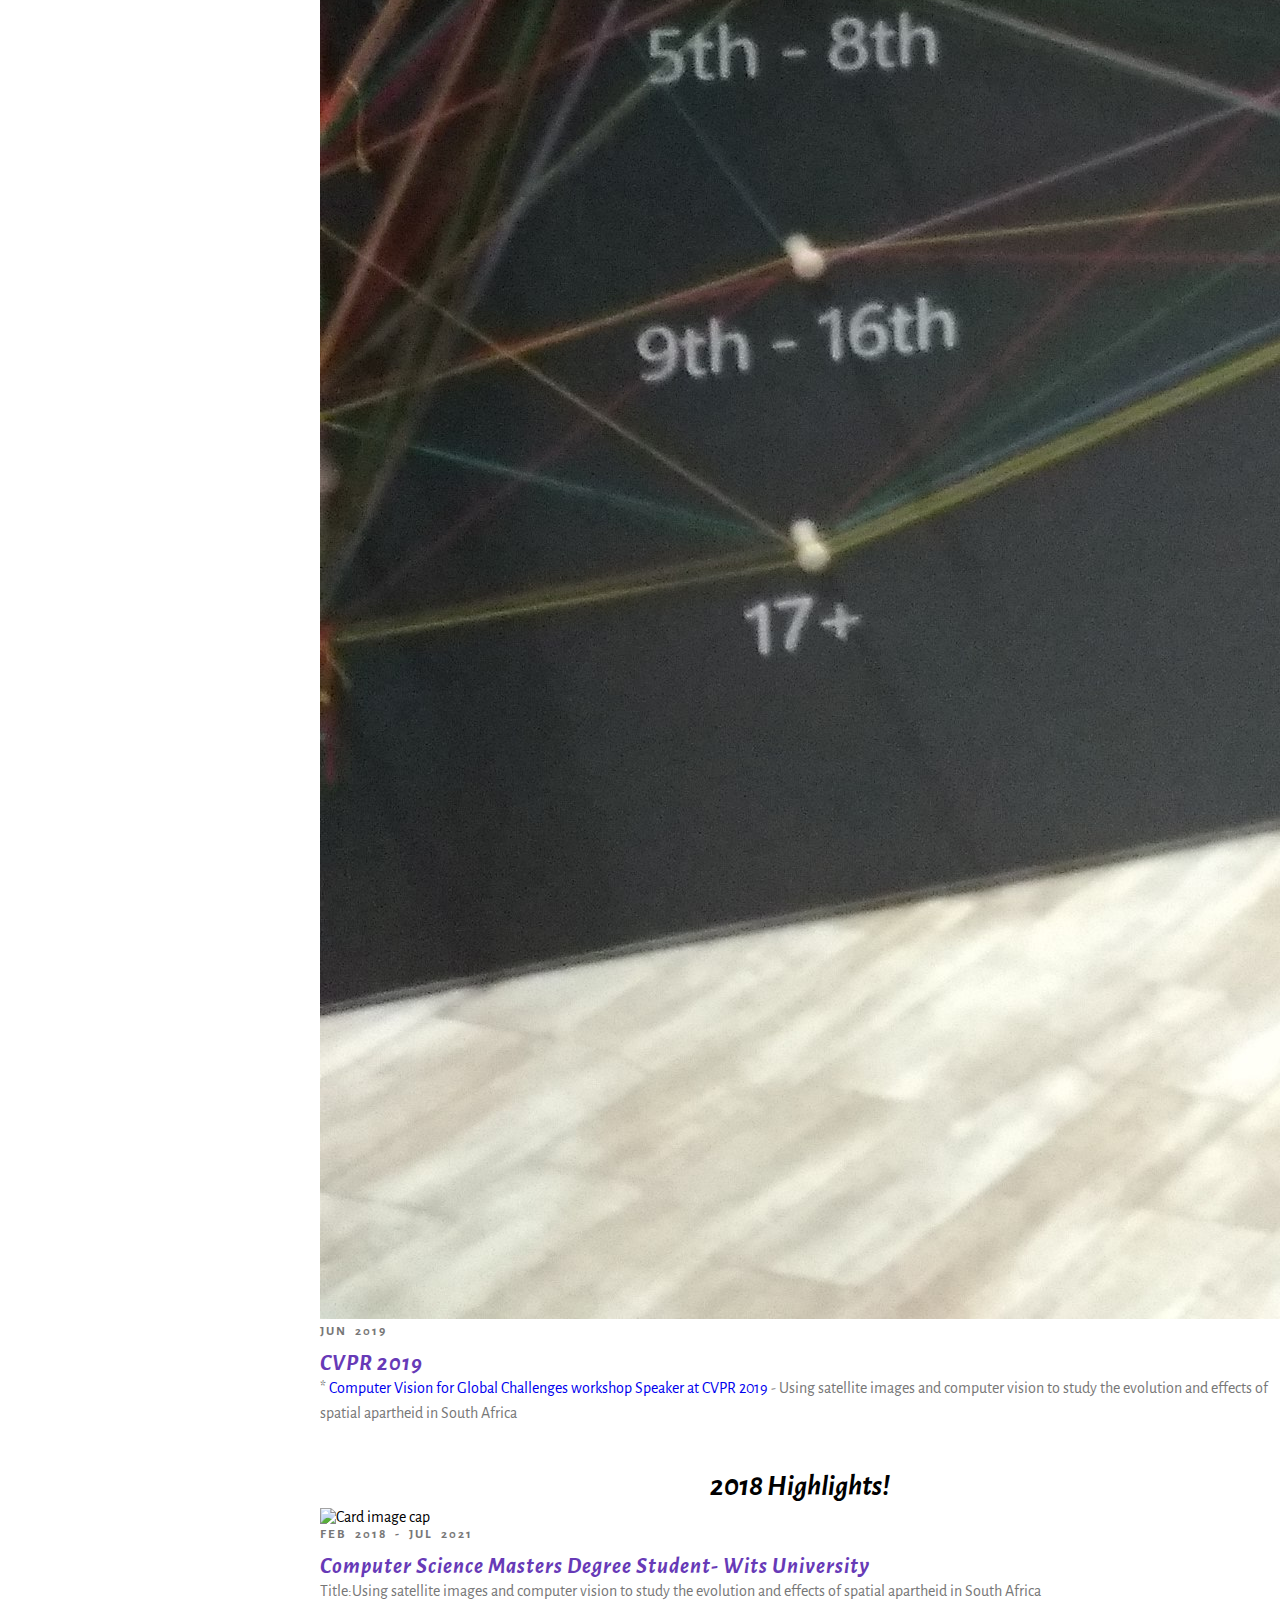
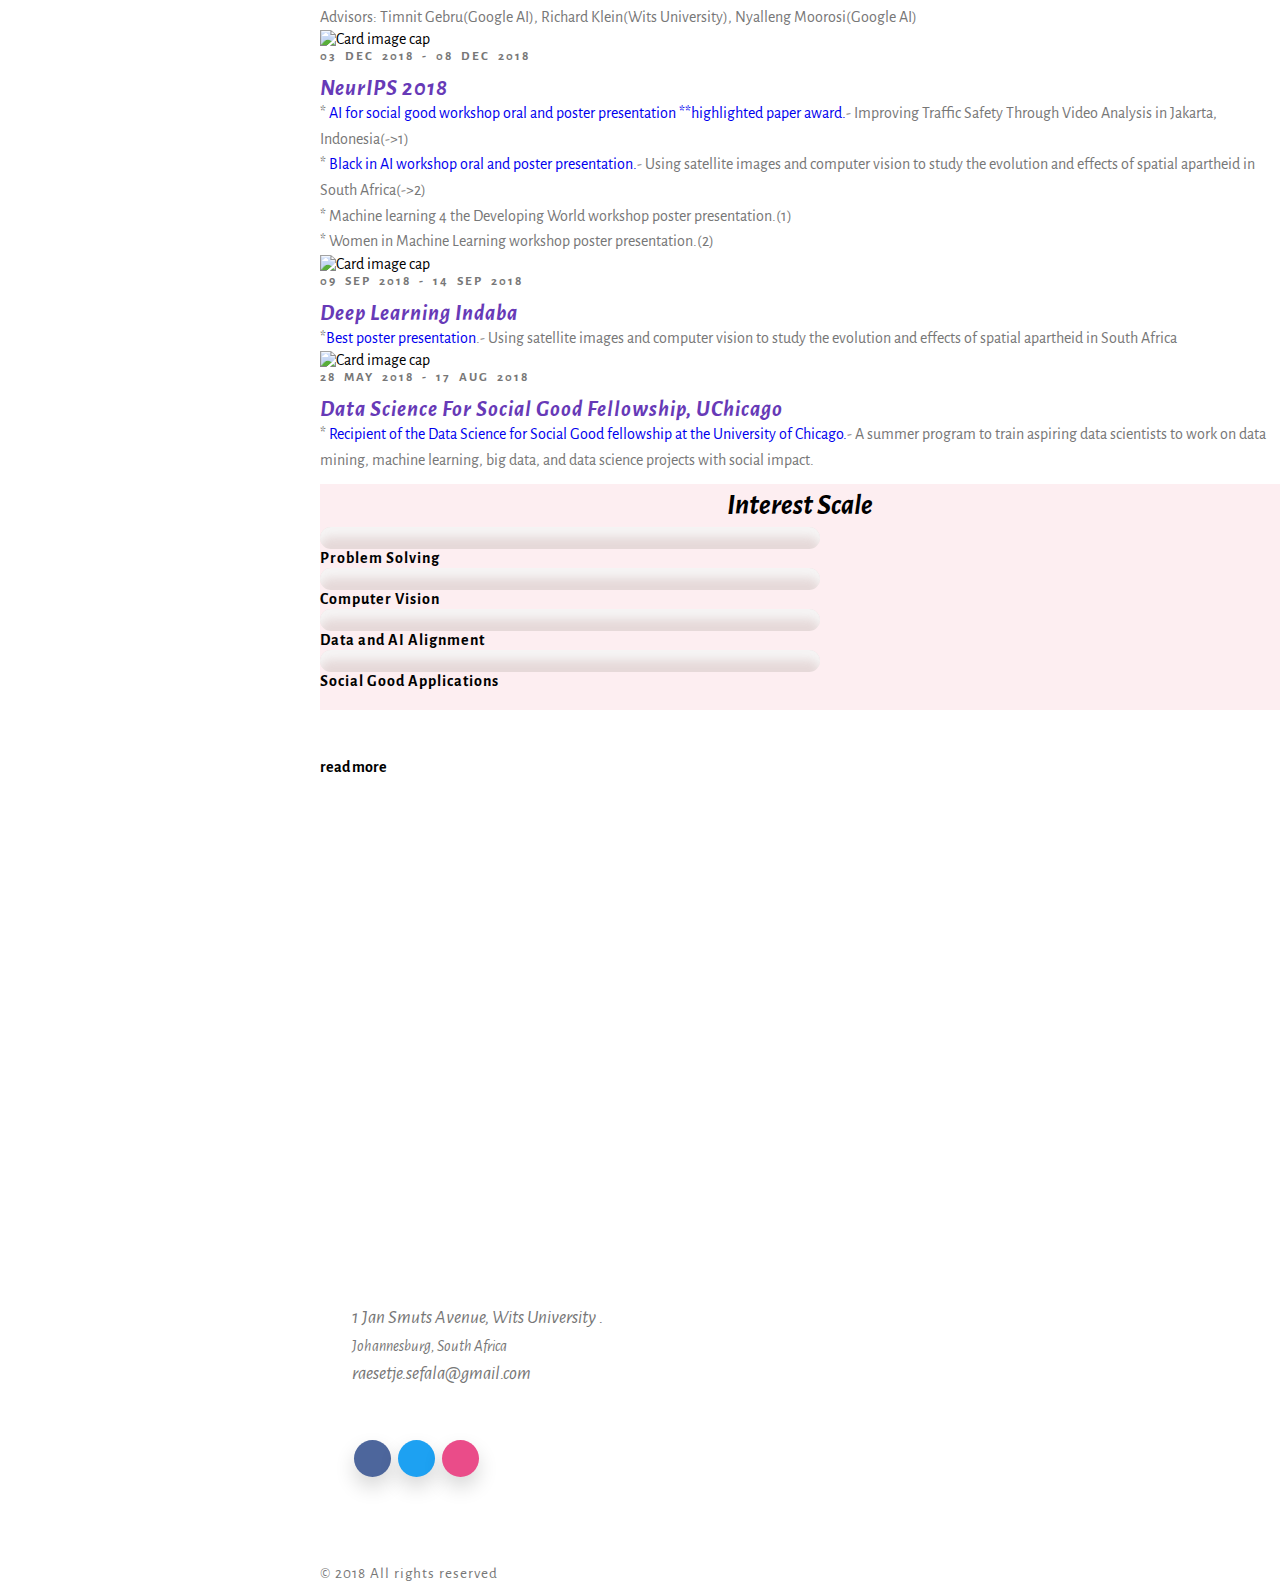
==== commit 534331f6: "Update index.html" ====
--- a/index.html
+++ b/index.html
@@ -94,7 +94,7 @@
                             <h3 class="stat-title card-title align-self-center">Me in a nutshell</h3>
                             <span class="w3-line"></span>
                             <p class="card-text align-self-center my-lg-5 my-3 text-center">
-                               I am <a href="https://www.dair-institute.org/research">DAIR’s</a> first research fellow. She uses computer vision, data science, and machine learning techniques to explore research questions with a societal impact. Her current research uses satellite imagery to study the legacy of spatial apartheid in South Africa. She holds a masters degree in computer science from the University of the Witwatersrand, and is the co-founder of  Women In Computational Science Research (WiCSR), a community that empowers and encourages women’s growth and participation in the computational sciences. Raesetje’s work has been the recipient of the best poster presentation prize at the 2018 Deep Learning Indaba, and she is also the recipient of the data science for social good fellowship and the Sasol Inzalo Foundation scholarship.</p>
+                               I am <a href="https://www.dair-institute.org/research">DAIR’s</a> first research fellow. I use computer vision, data science, and machine learning techniques to explore research questions with a societal impact. My current research uses satellite imagery to study the legacy of spatial apartheid in South Africa. I hold a masters degree in computer science from the University of the Witwatersrand, and I am the co-founder of Women In Computational Science Research (WiCSR), a community that empowers and encourages women’s growth and participation in the computational sciences. My work has been the recipient of the best poster presentation prize at the 2018 Deep Learning Indaba, and I am also the recipient of the data science for social good fellowship and the Sasol Inzalo Foundation scholarship.</p>
 								
                             <a href="#explore" class="btn btn-info abt_card_btn bg-info mx-auto d-block scroll">Know More</a>
                         </div>
@@ -240,8 +240,8 @@
                     <div class="progress_agile mx-auto mt-5">
                         <div class="progress-outer  my-5">
                             <div class="progress">
-                                <div class="progress-bar progress-bar-warning progress-bar-striped active" style="width:100%; box-shadow:-1px 10px 10px rgba(240, 173, 78,0.7);"></div>
-                                <div class="progress-value">100%</div>
+                                <div class="progress-bar progress-bar-warning progress-bar-striped active" style="width:95%; box-shadow:-1px 10px 10px rgba(240, 173, 78,0.7);"></div>
+                                <div class="progress-value">95%</div>
                             </div>
                             <h6 class="text-right text-capitalize pt-3">Problem Solving</h6>
                         </div>
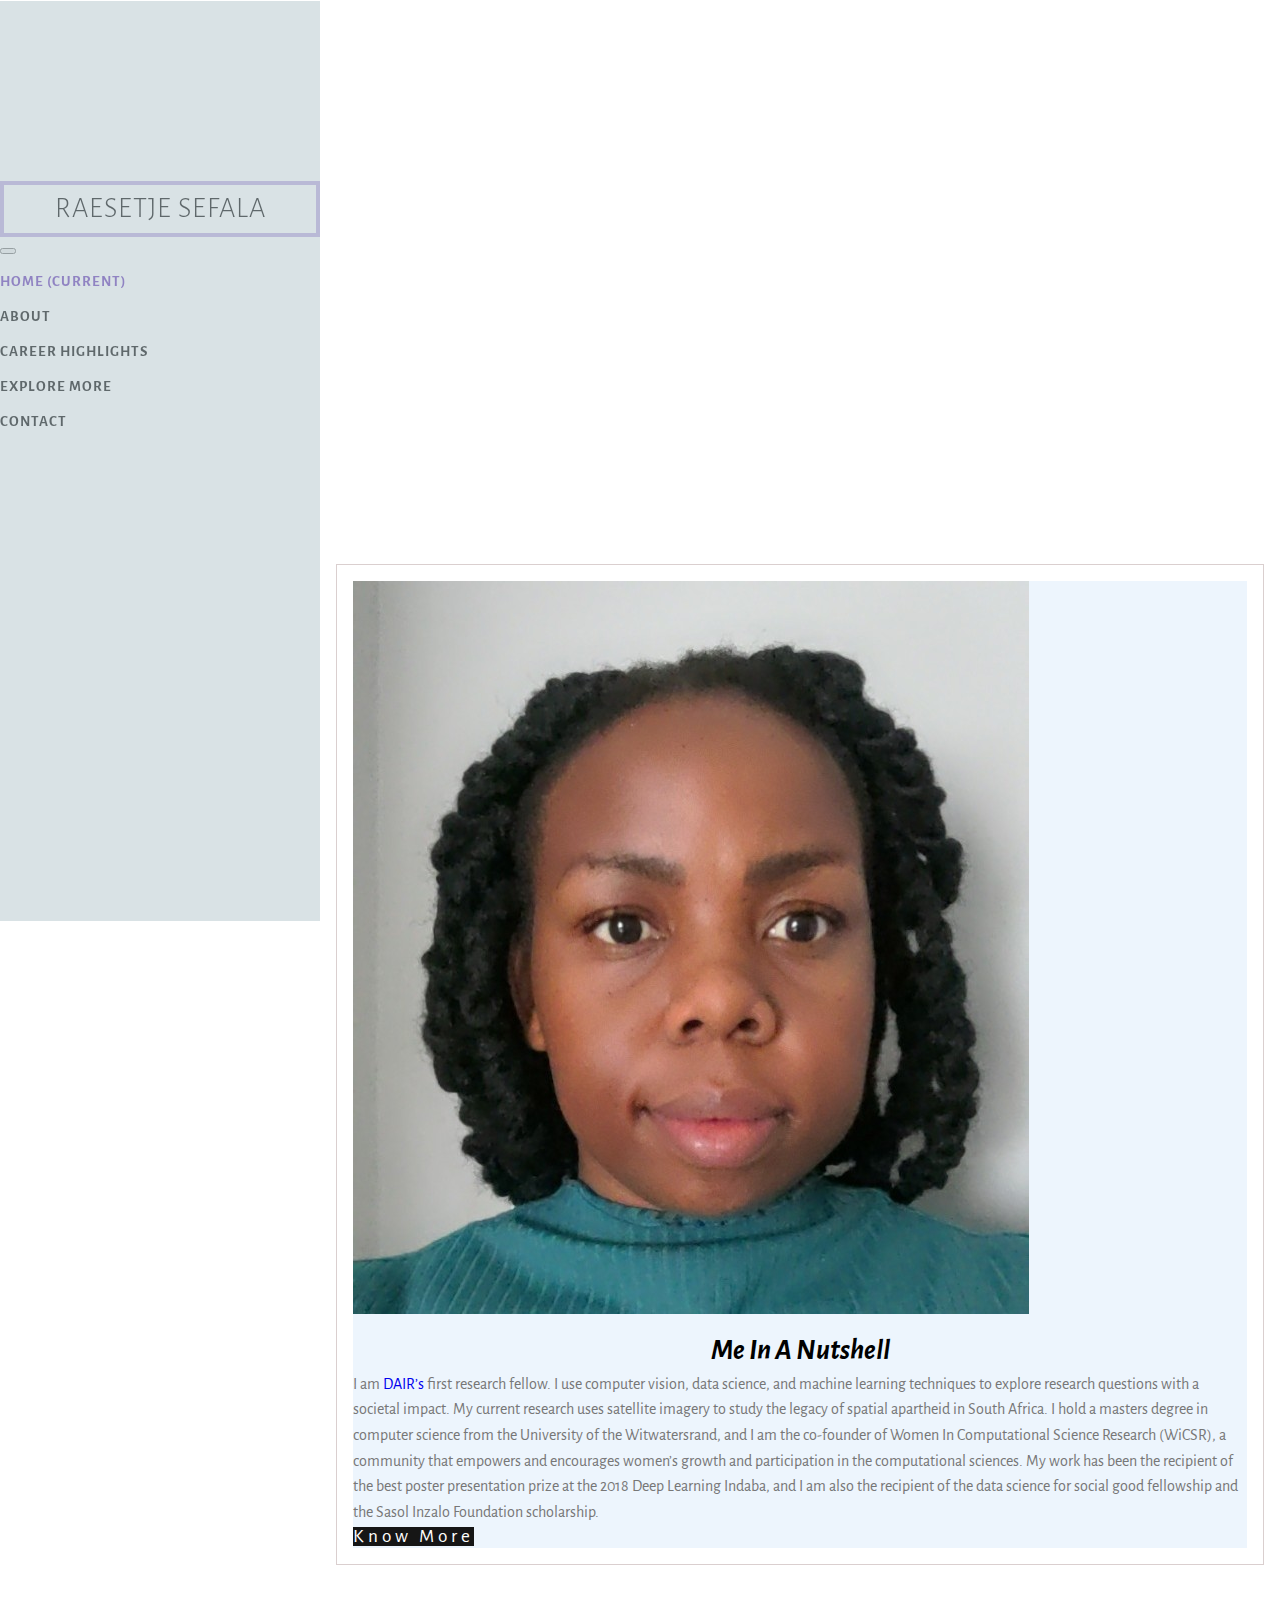
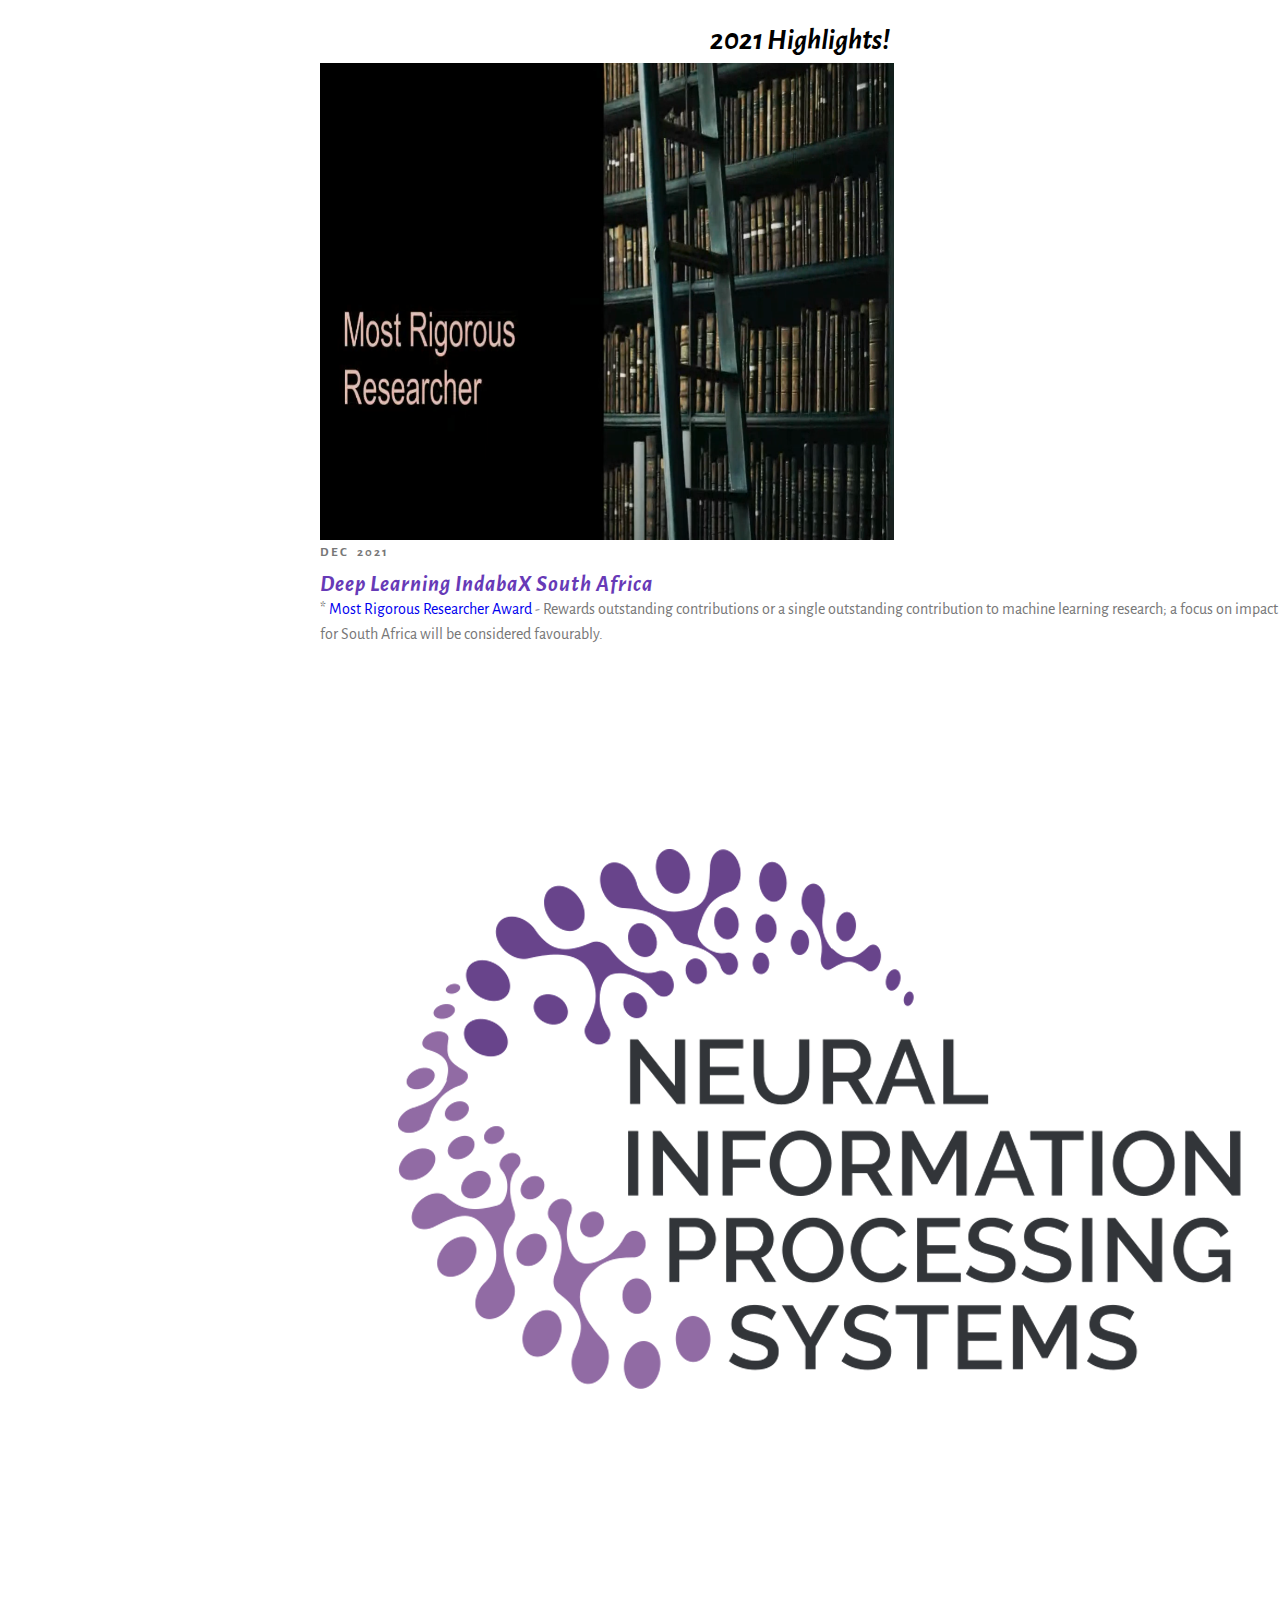
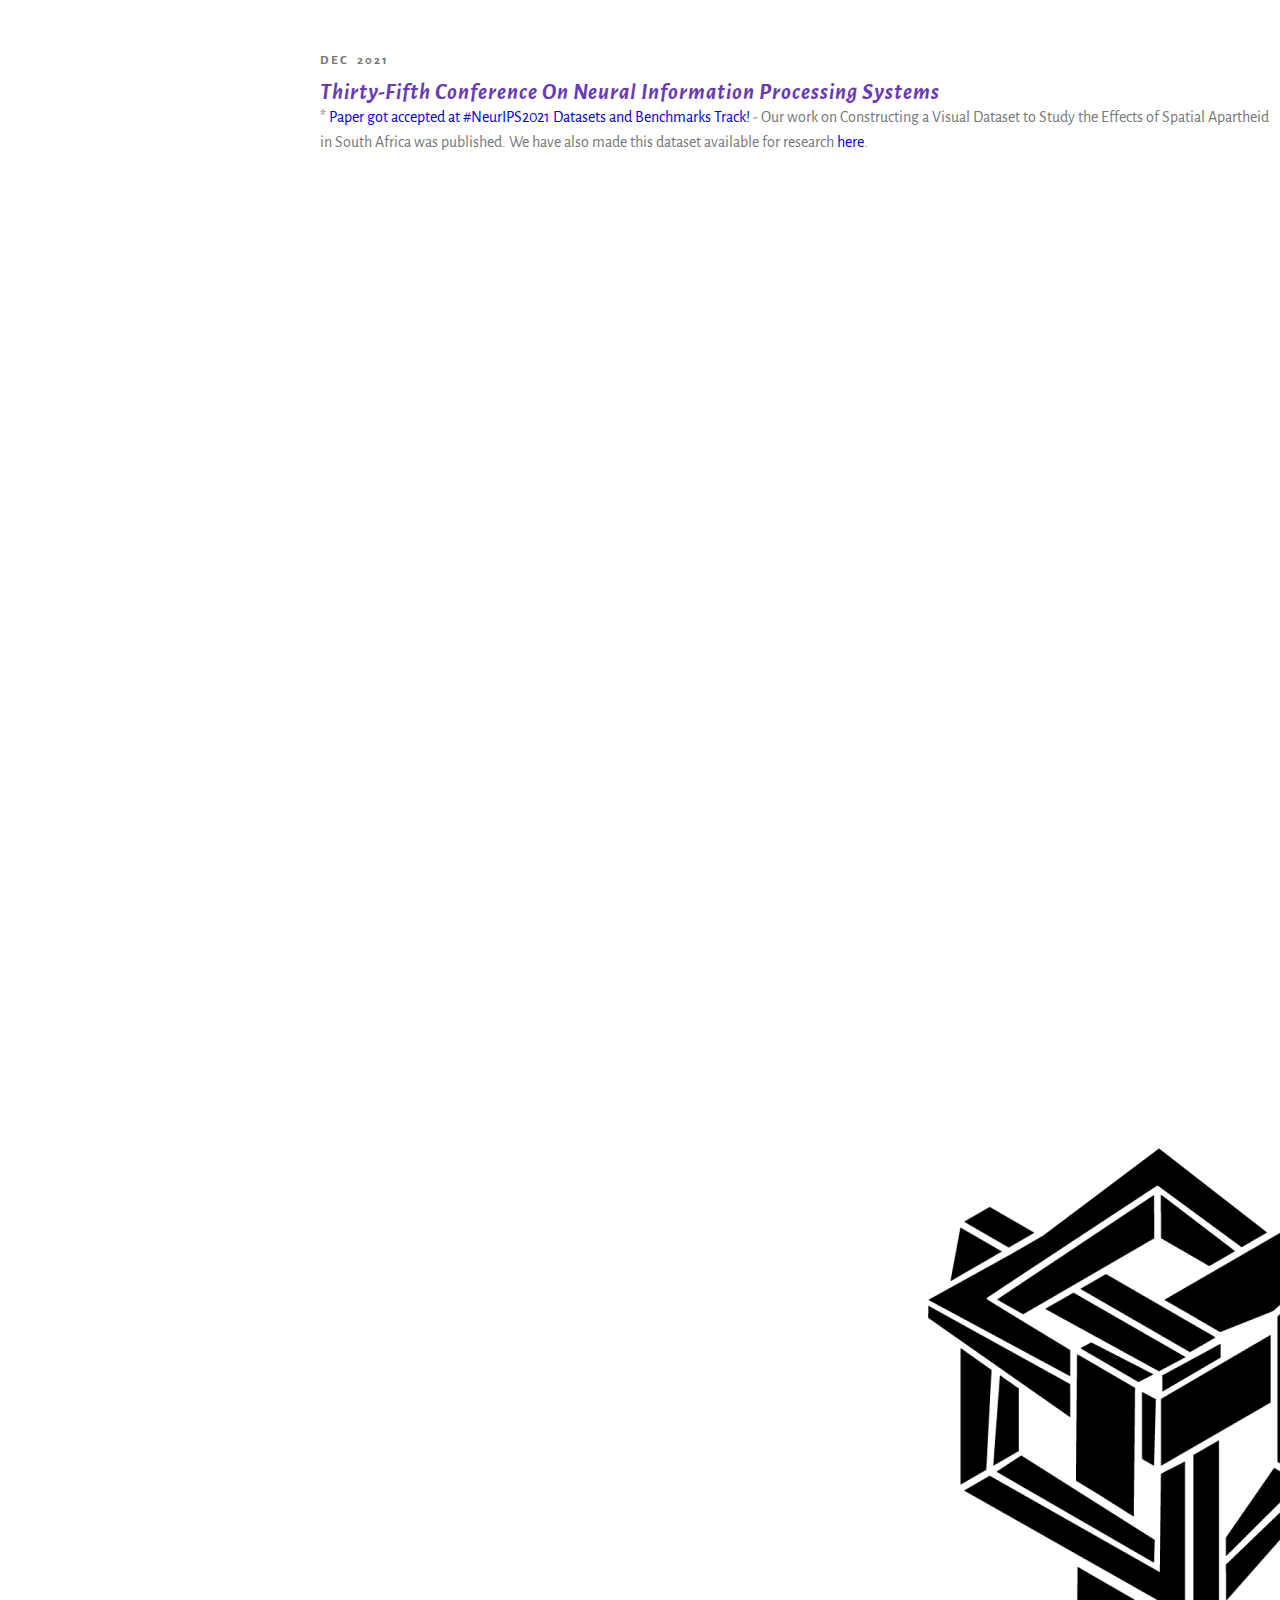
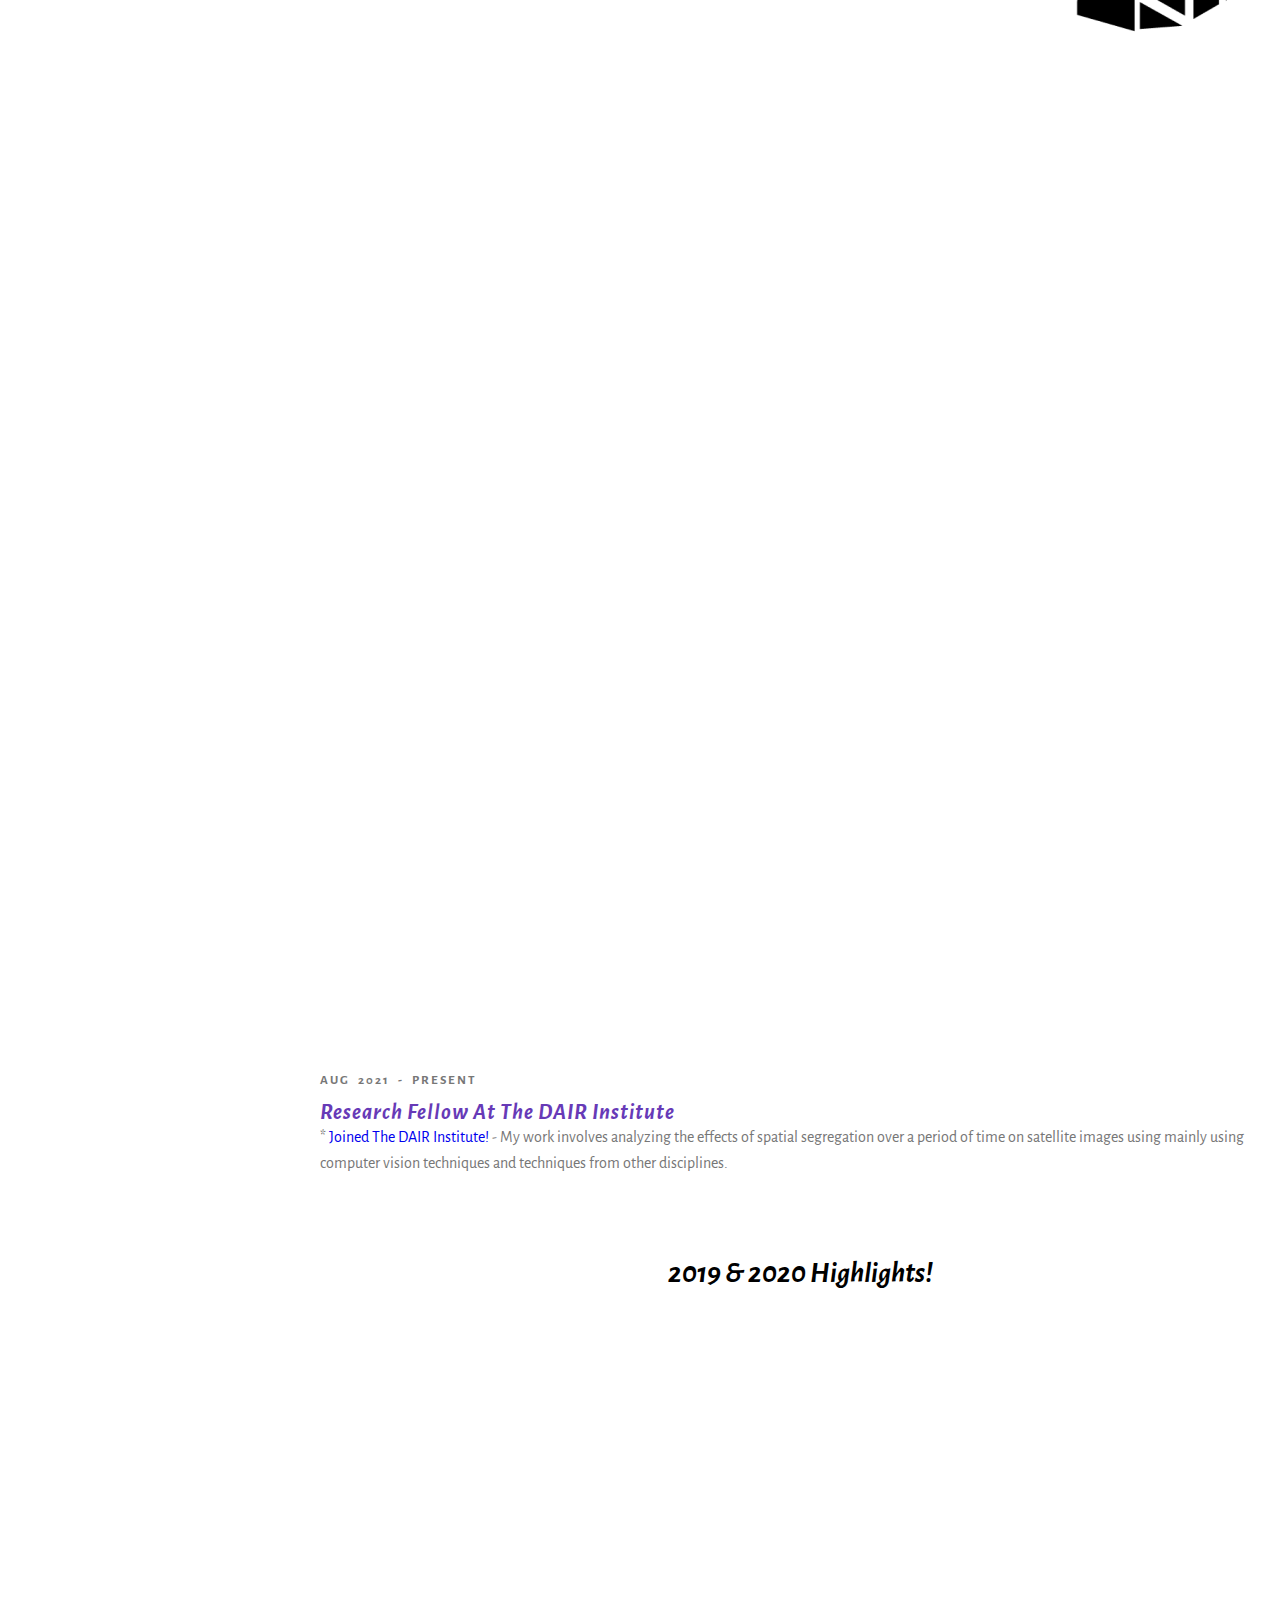
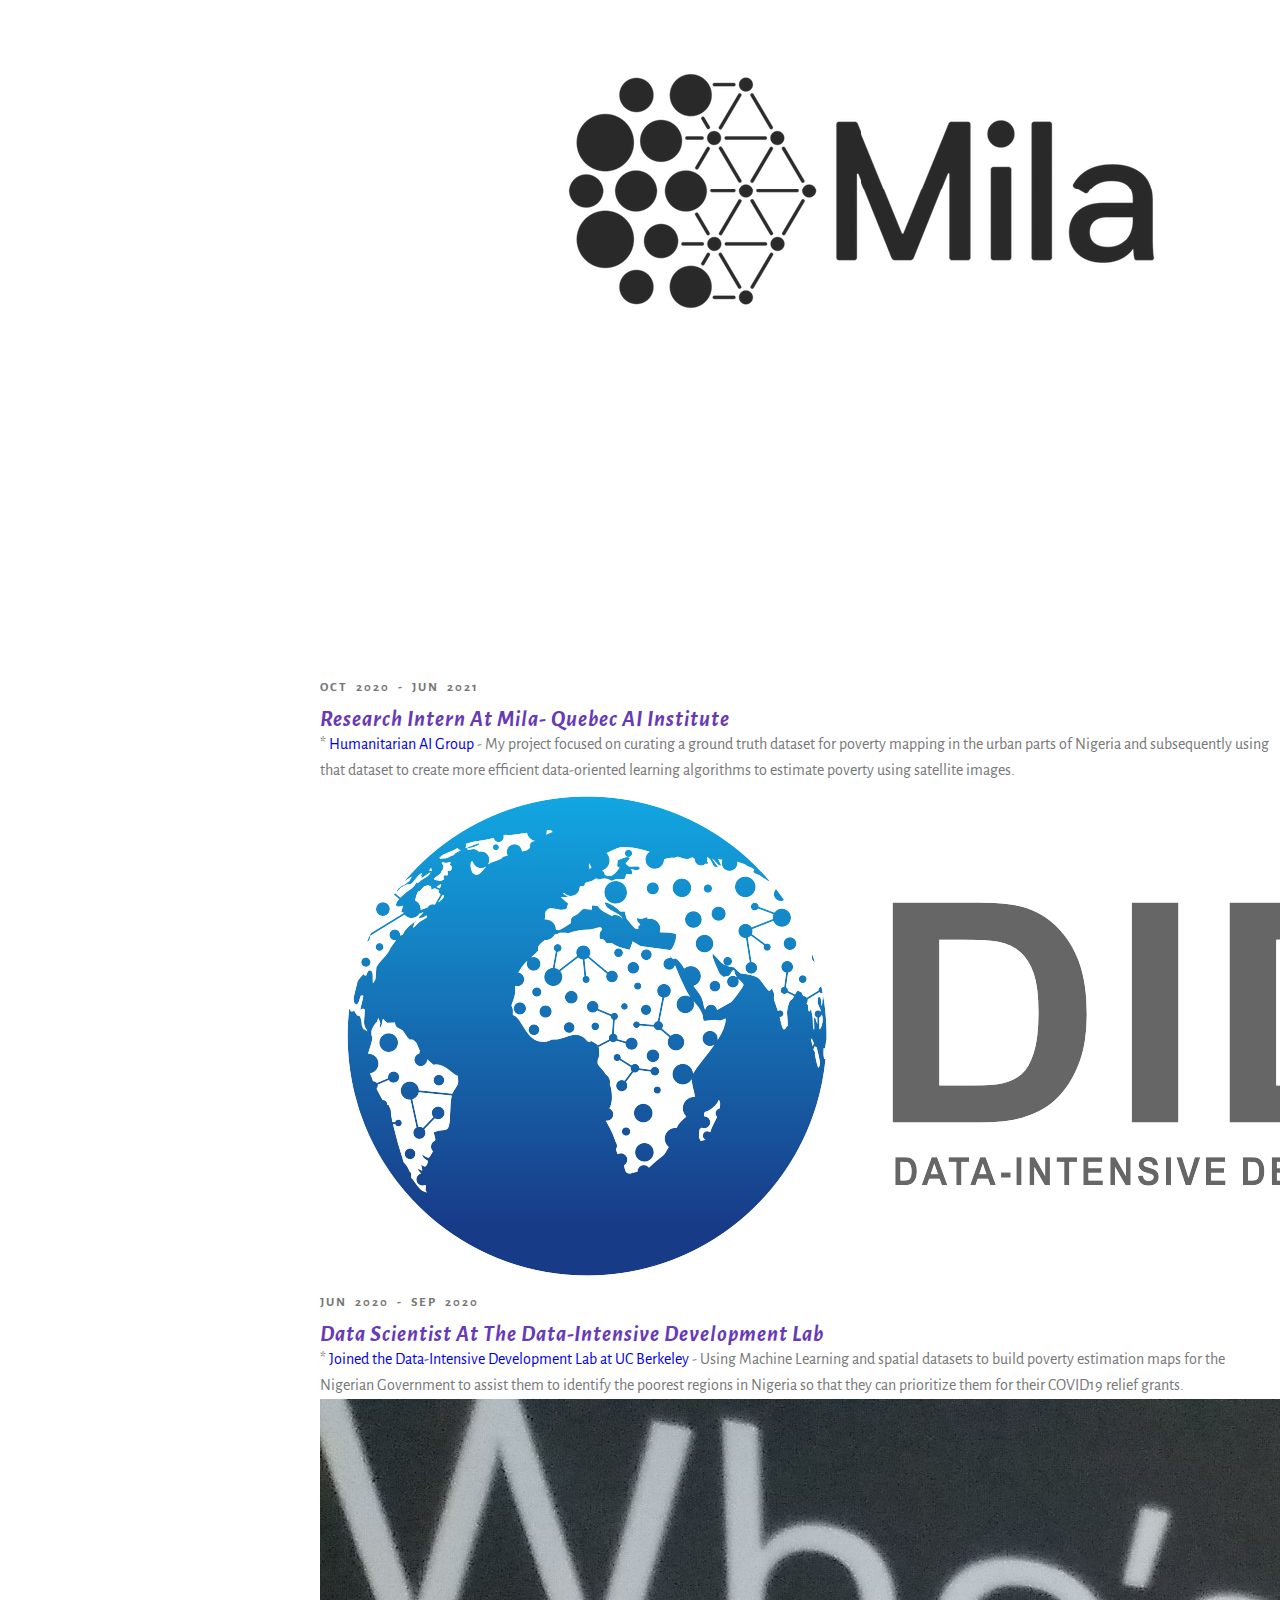
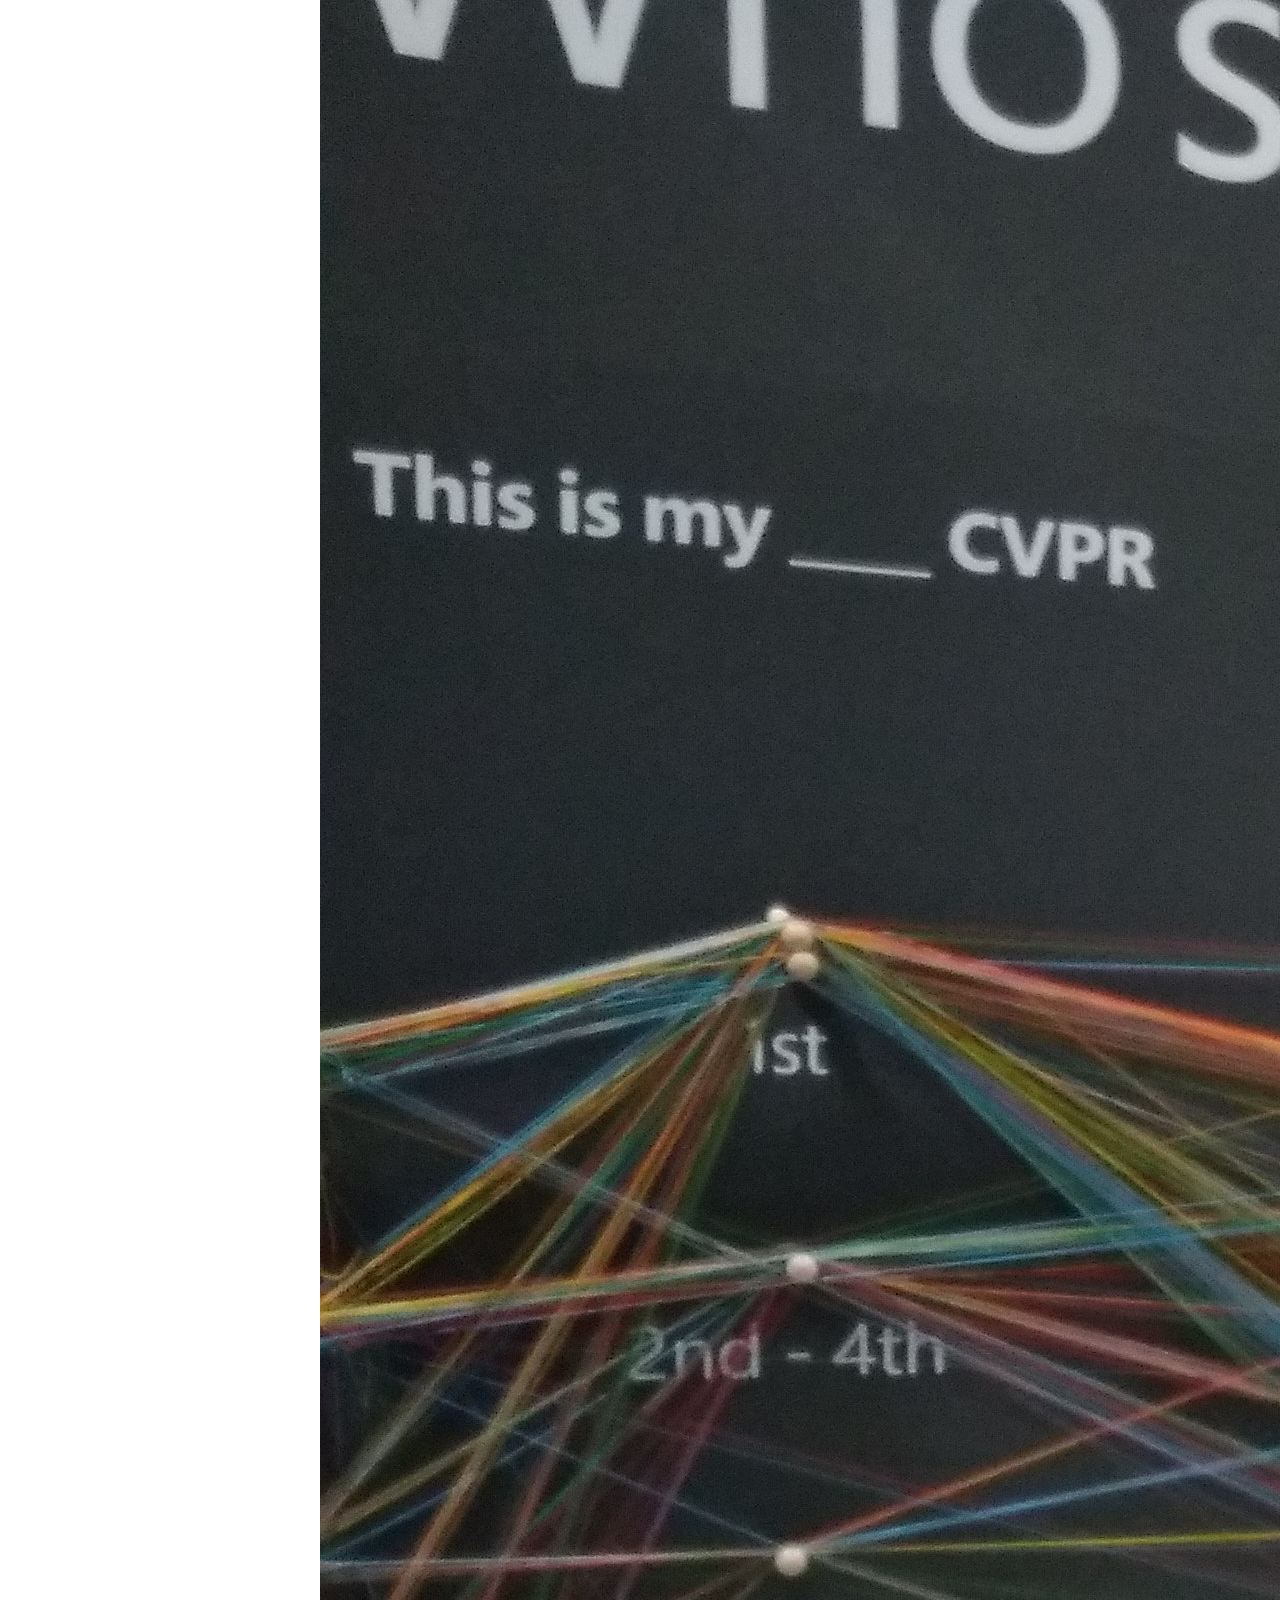
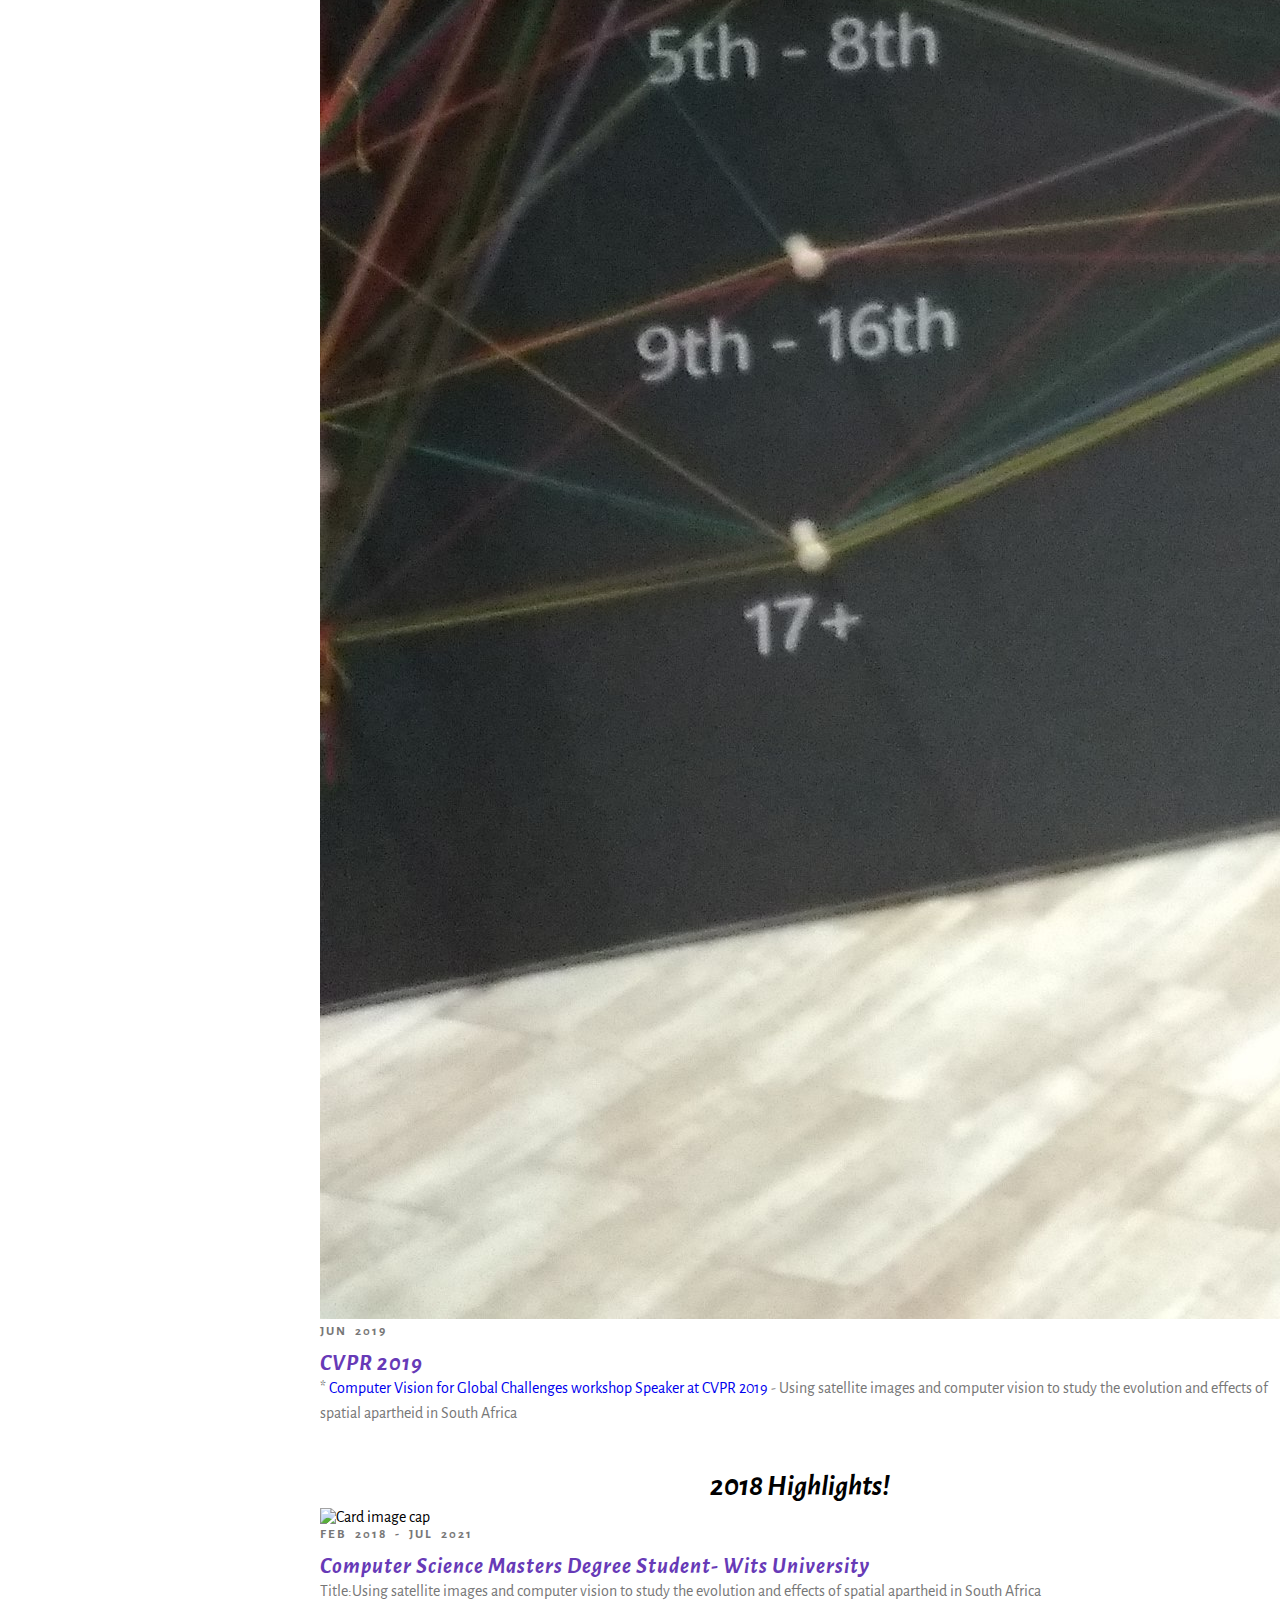
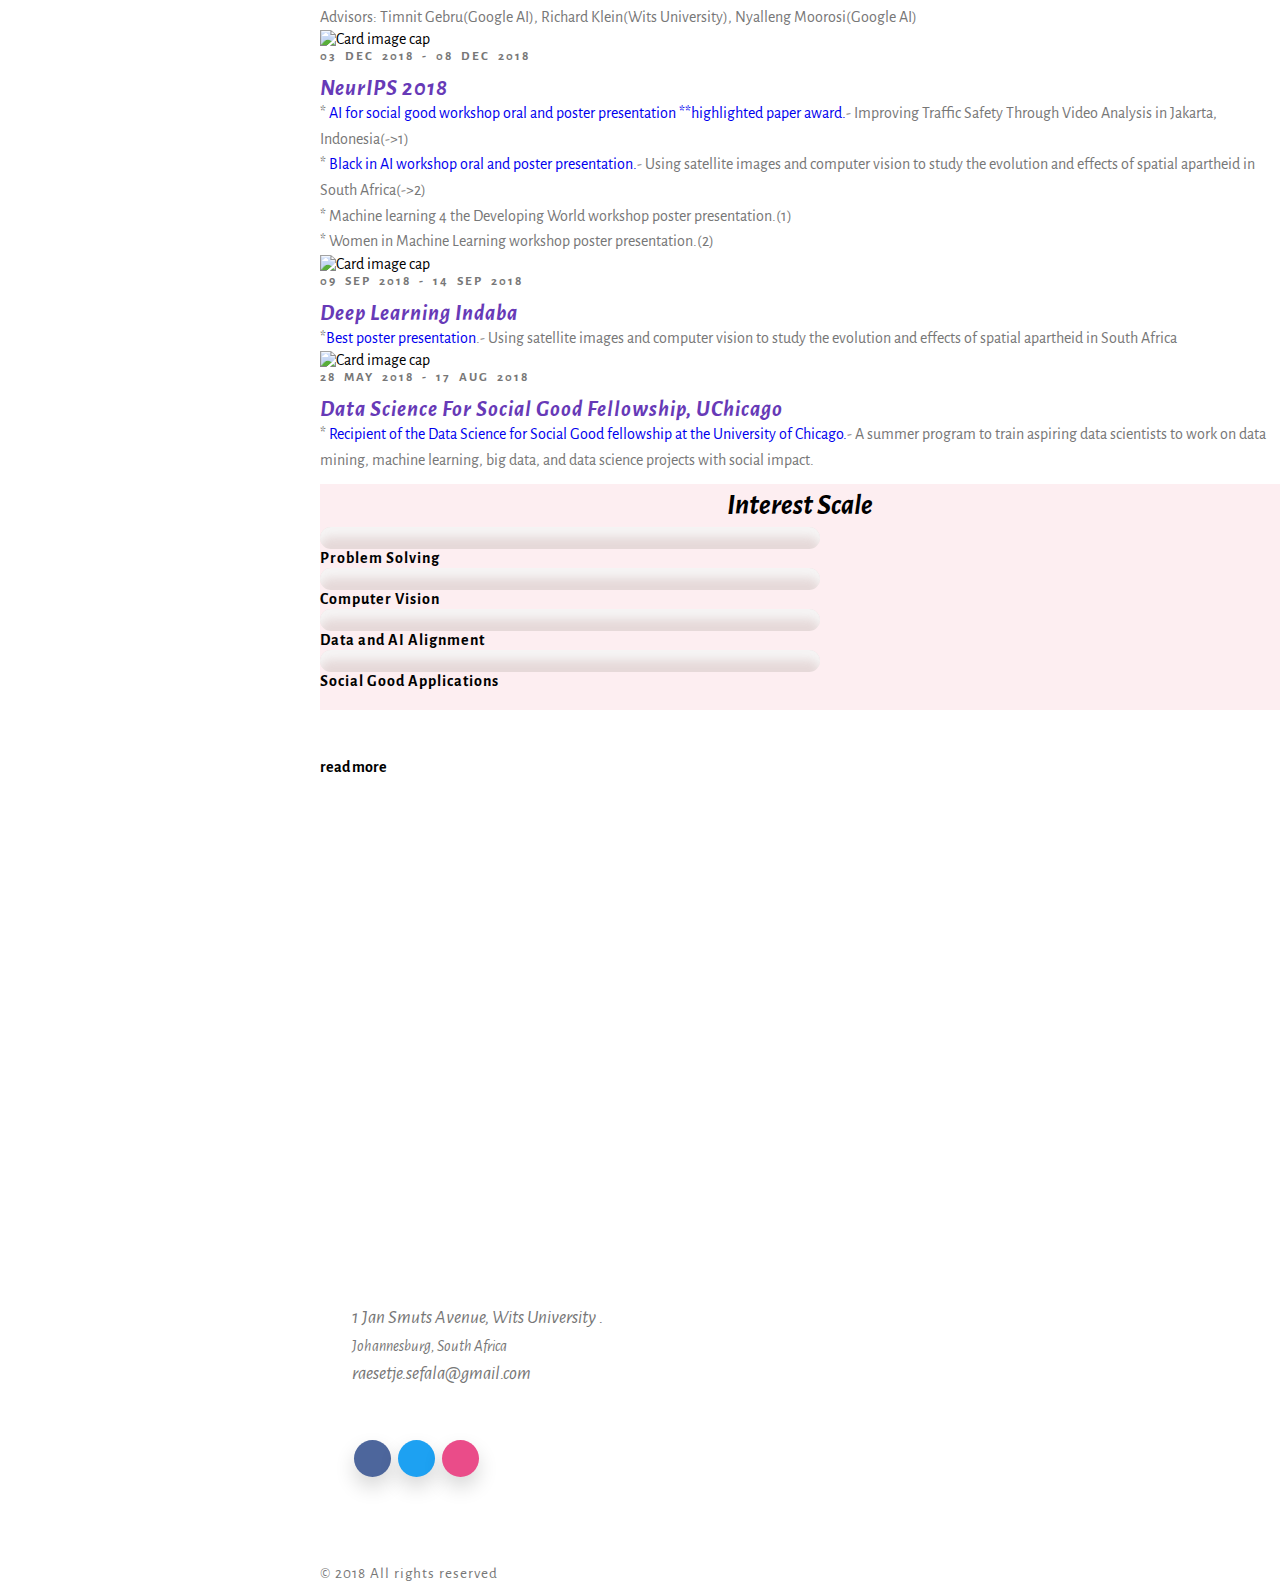
==== commit 9eaa7d23: "Update index.html" ====
--- a/index.html
+++ b/index.html
@@ -123,7 +123,7 @@
 						<img class="card-img-top" src="images/NeurIPS.png" alt="Card image cap">
                         <div class="card-body bg-light">
                             <div class="card-img-top pt-3">
-                                <h6>Oct 2020 - Jun 2021</h6>
+                                <h6>Dec 2021</h6>
                                 <h5 class=" card-title">Thirty-fifth Conference on Neural Information Processing Systems</h5>
                             </div>
                             <p class="card-text mb-3 ">* <a href="https://openreview.net/forum?id=WV0waZz9dTF">Paper got accepted at #NeurIPS2021 Datasets and Benchmarks Track!</a>  - Our work on Constructing a Visual Dataset to Study the Effects of Spatial Apartheid in South Africa was published. We have also made this dataset available for research <a href="https://github.com/sefalab/Spatial_Project">here</a>.</p>
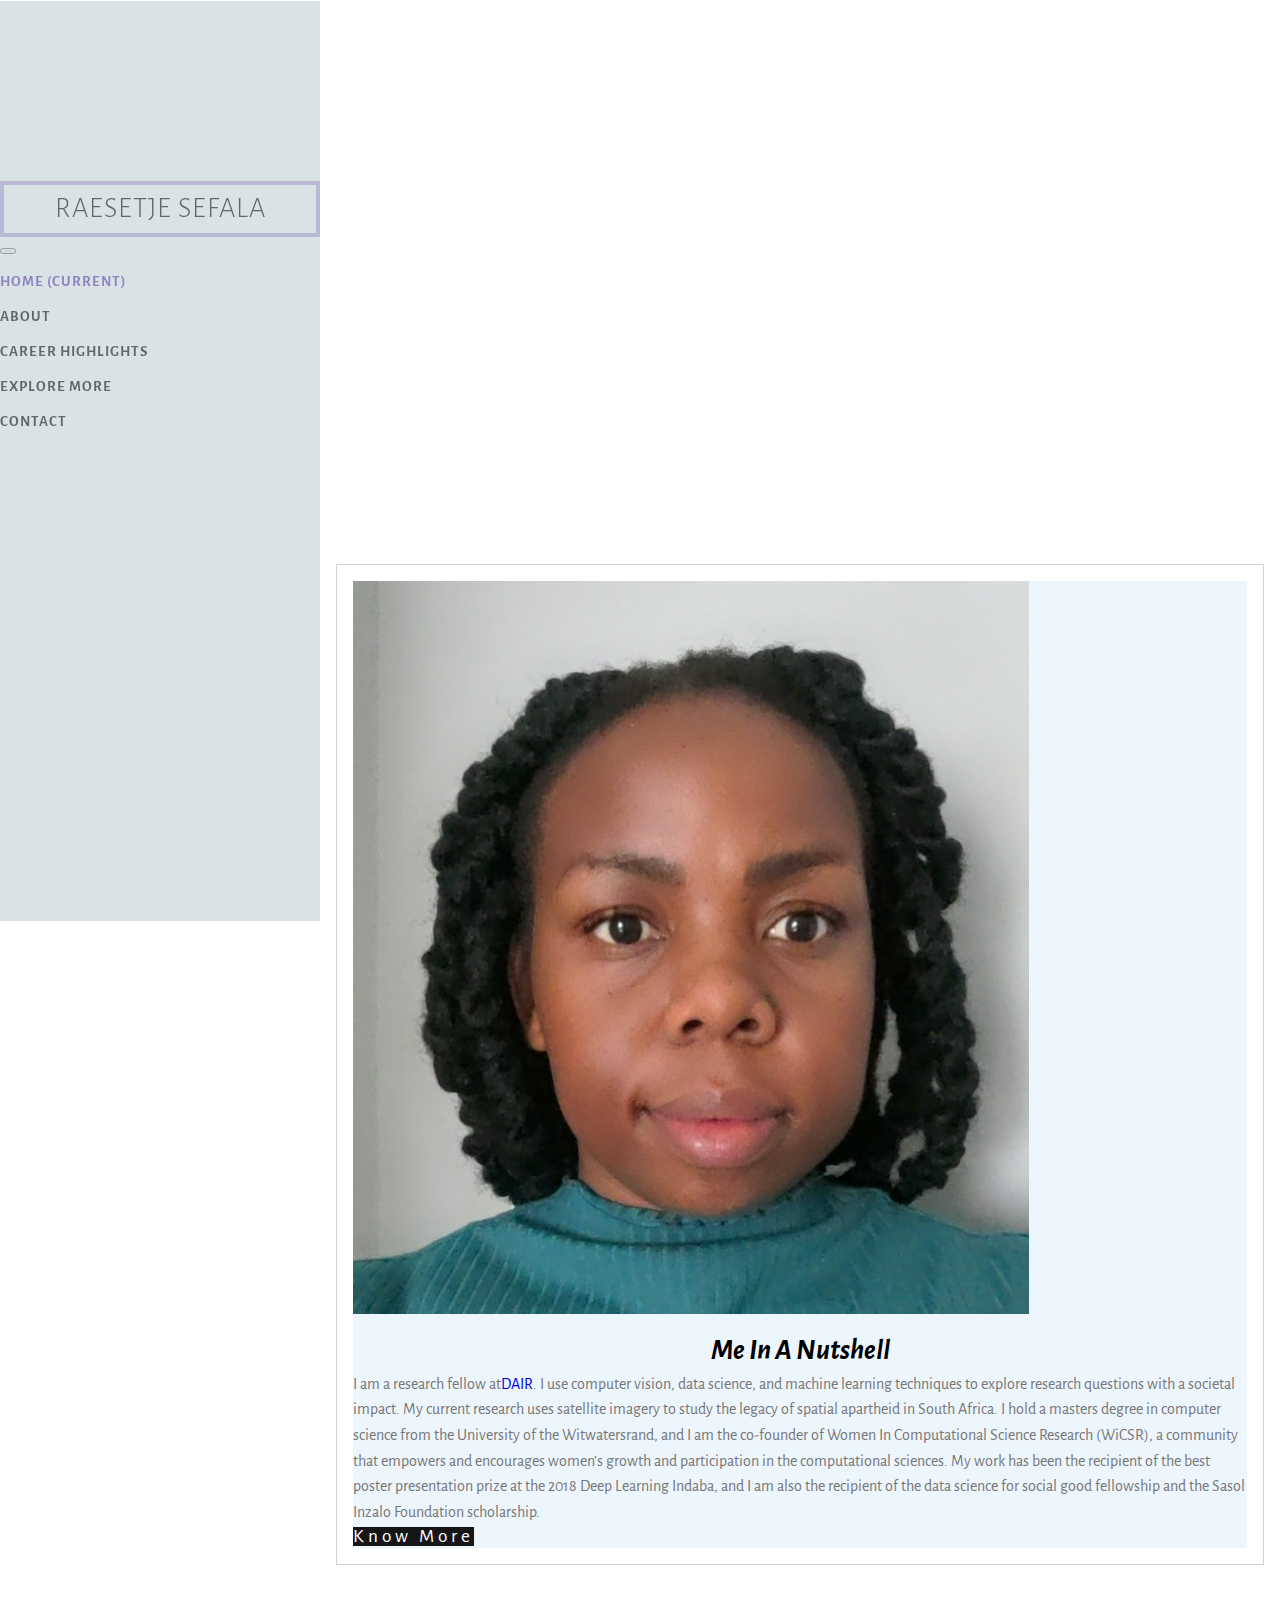
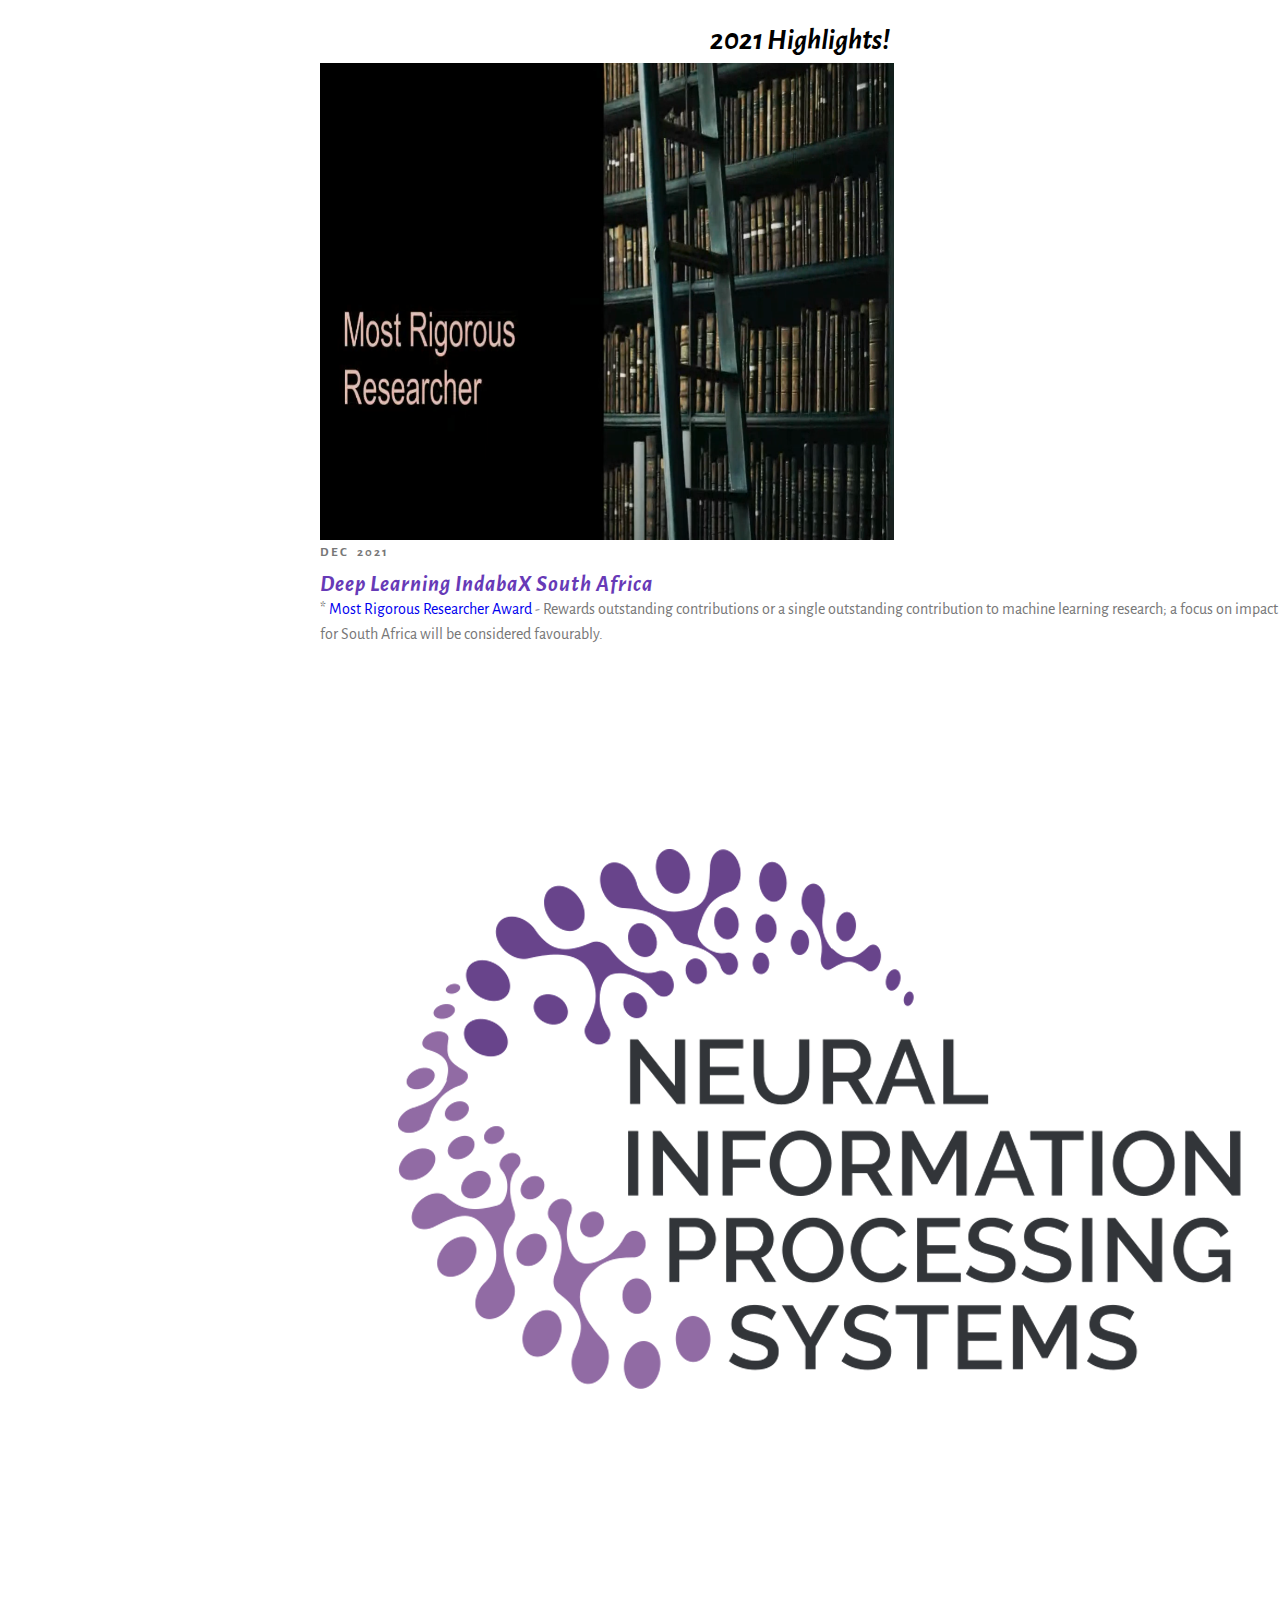
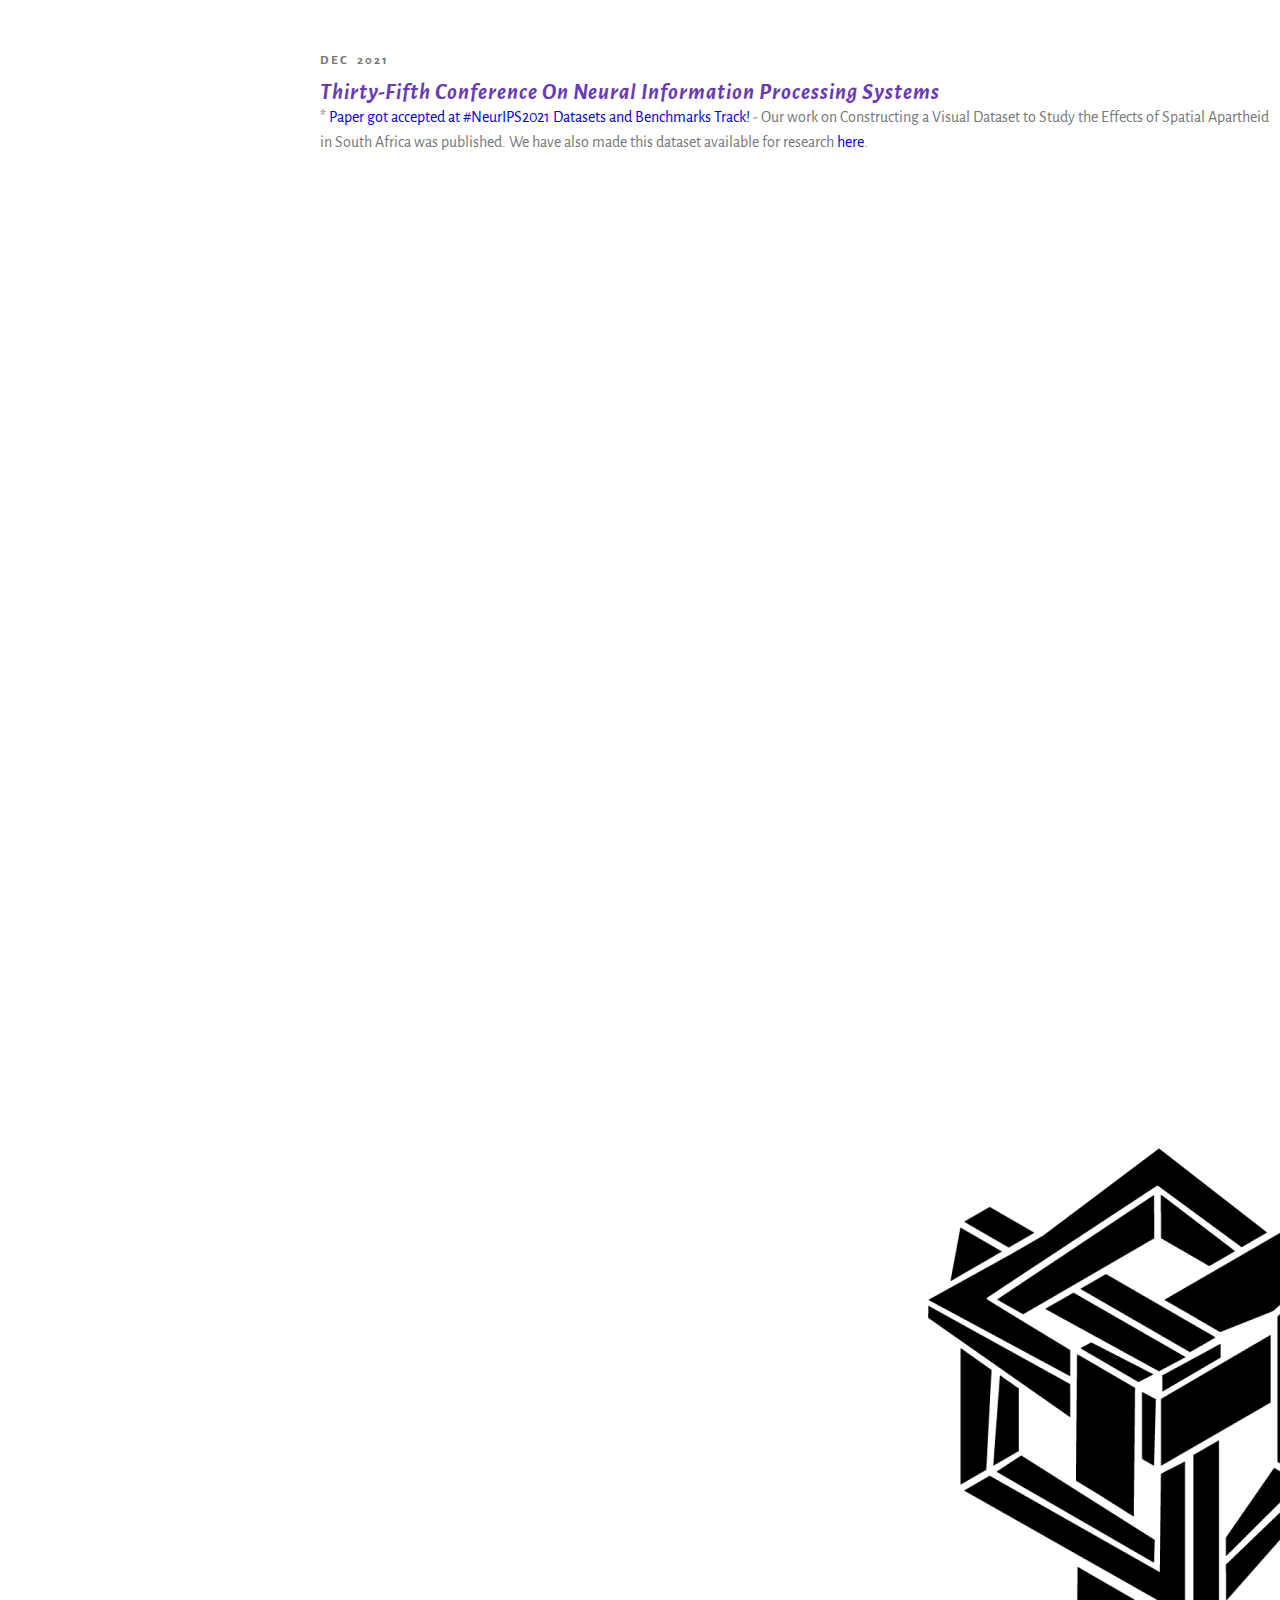
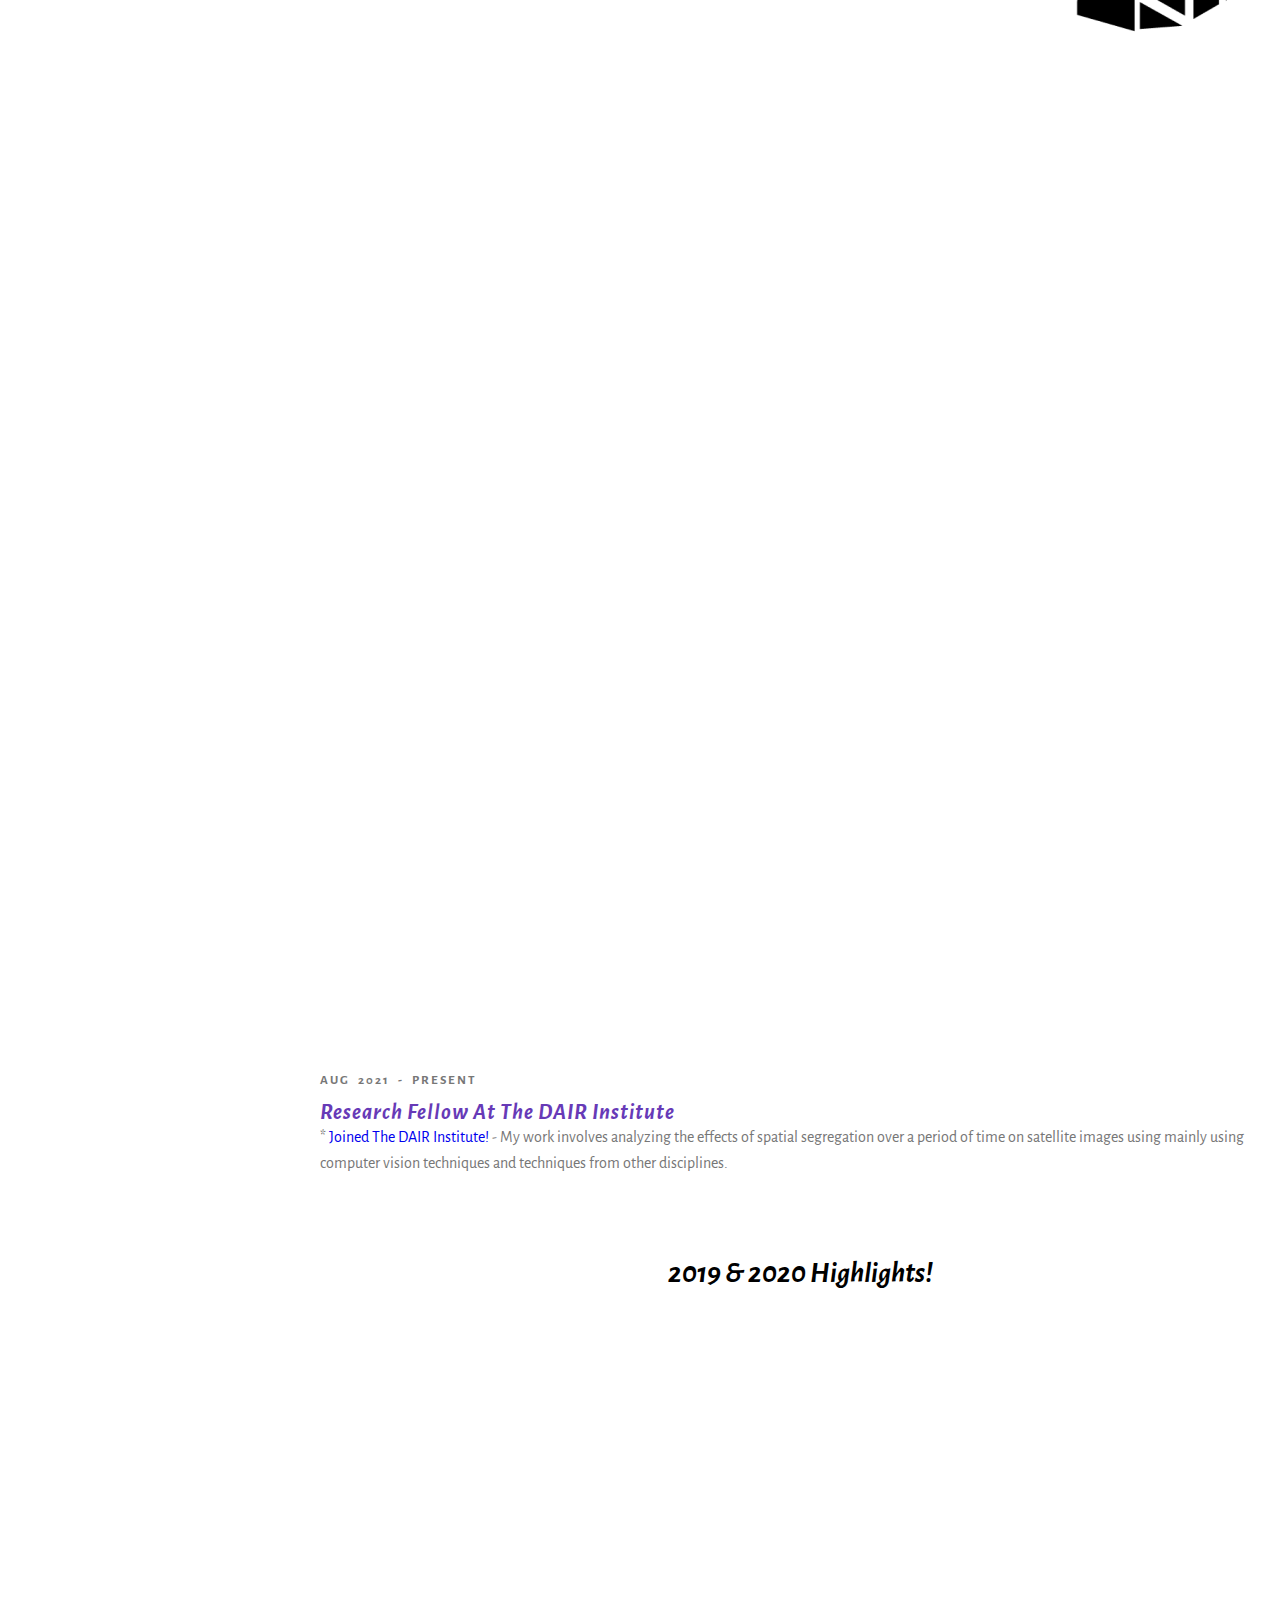
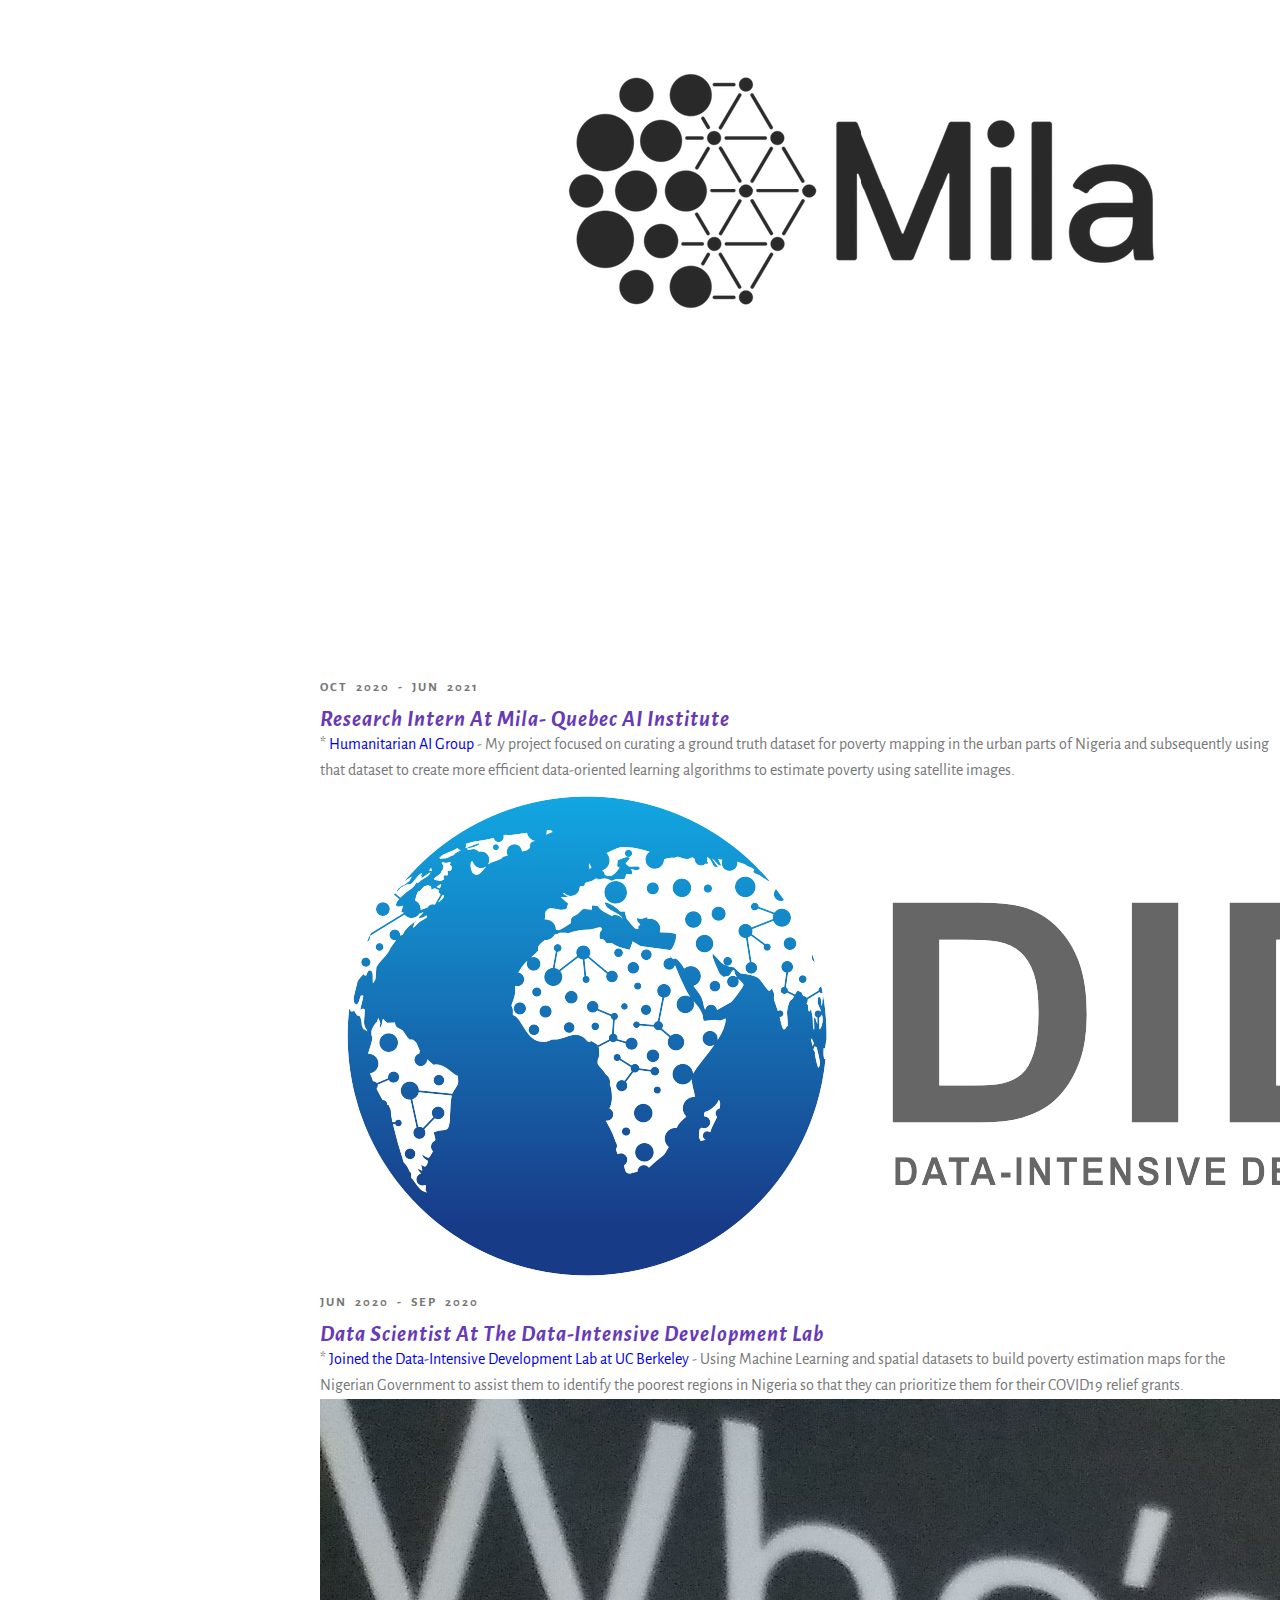
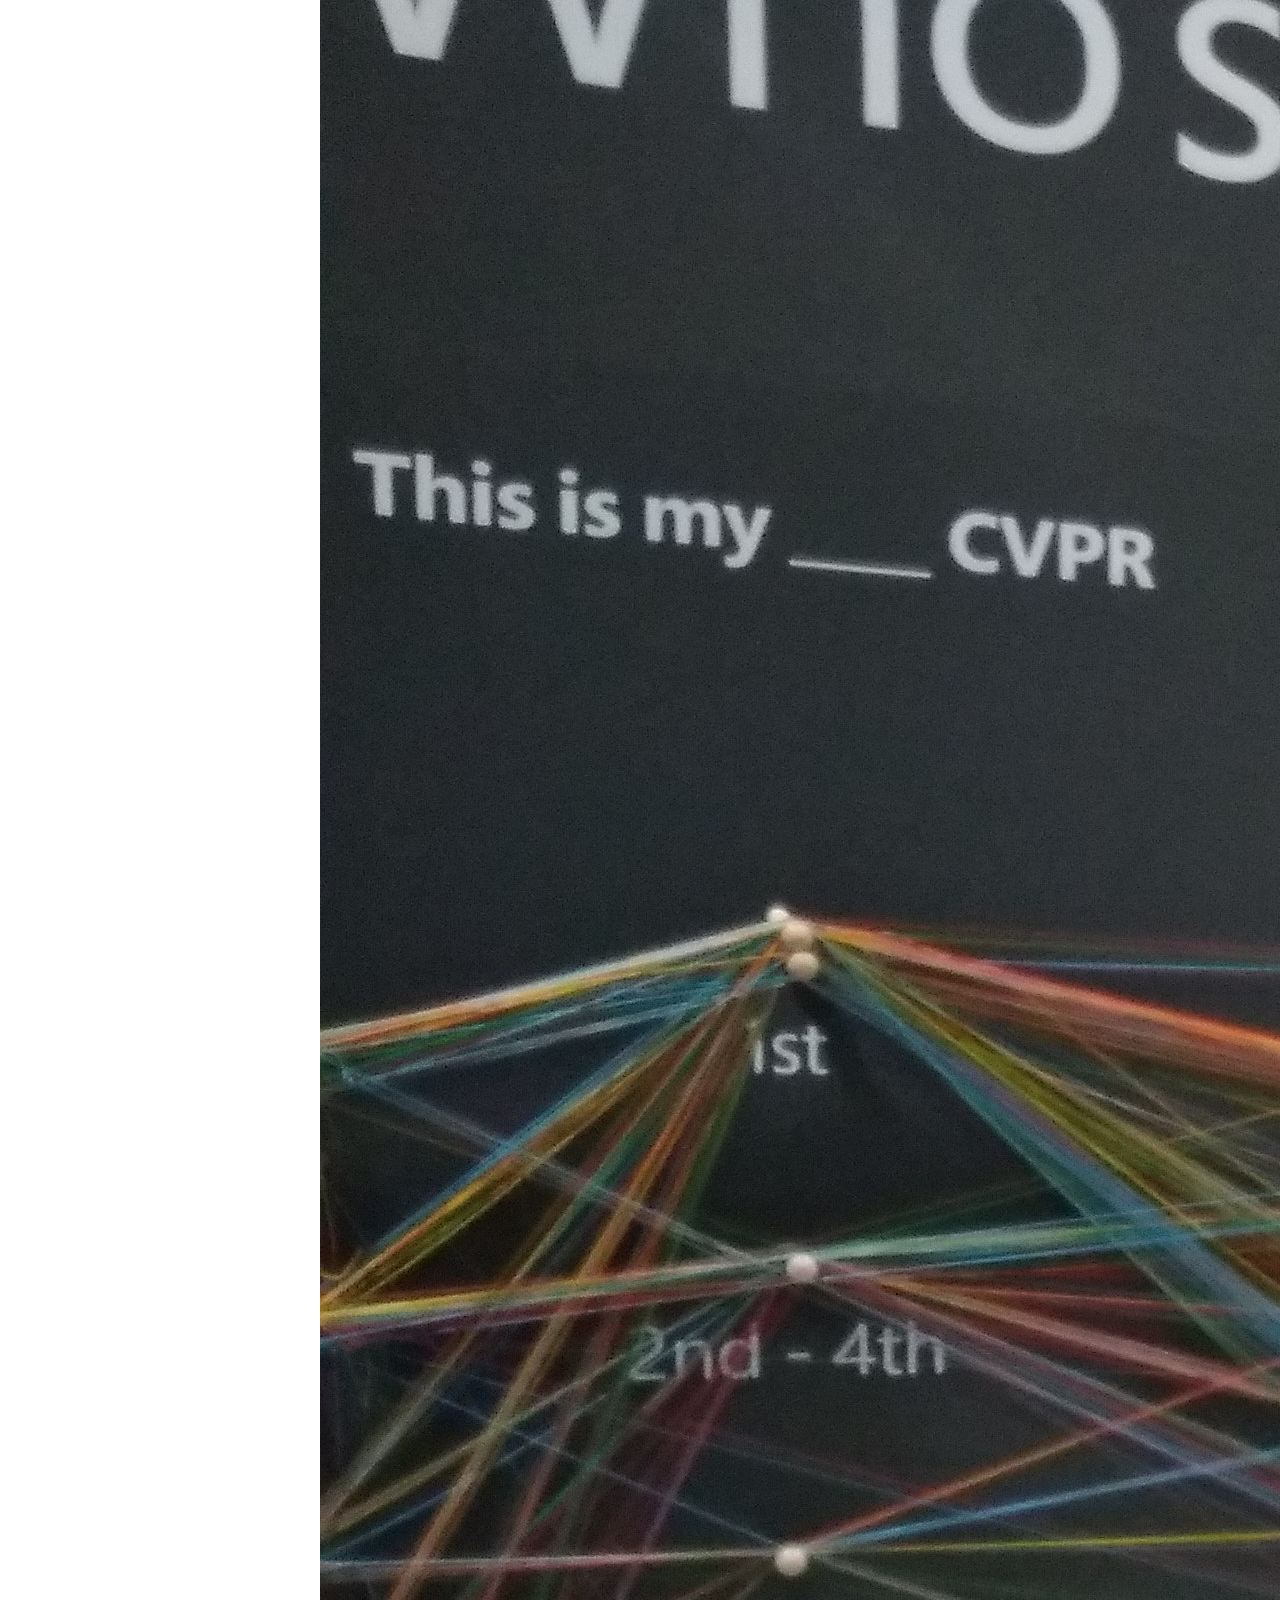
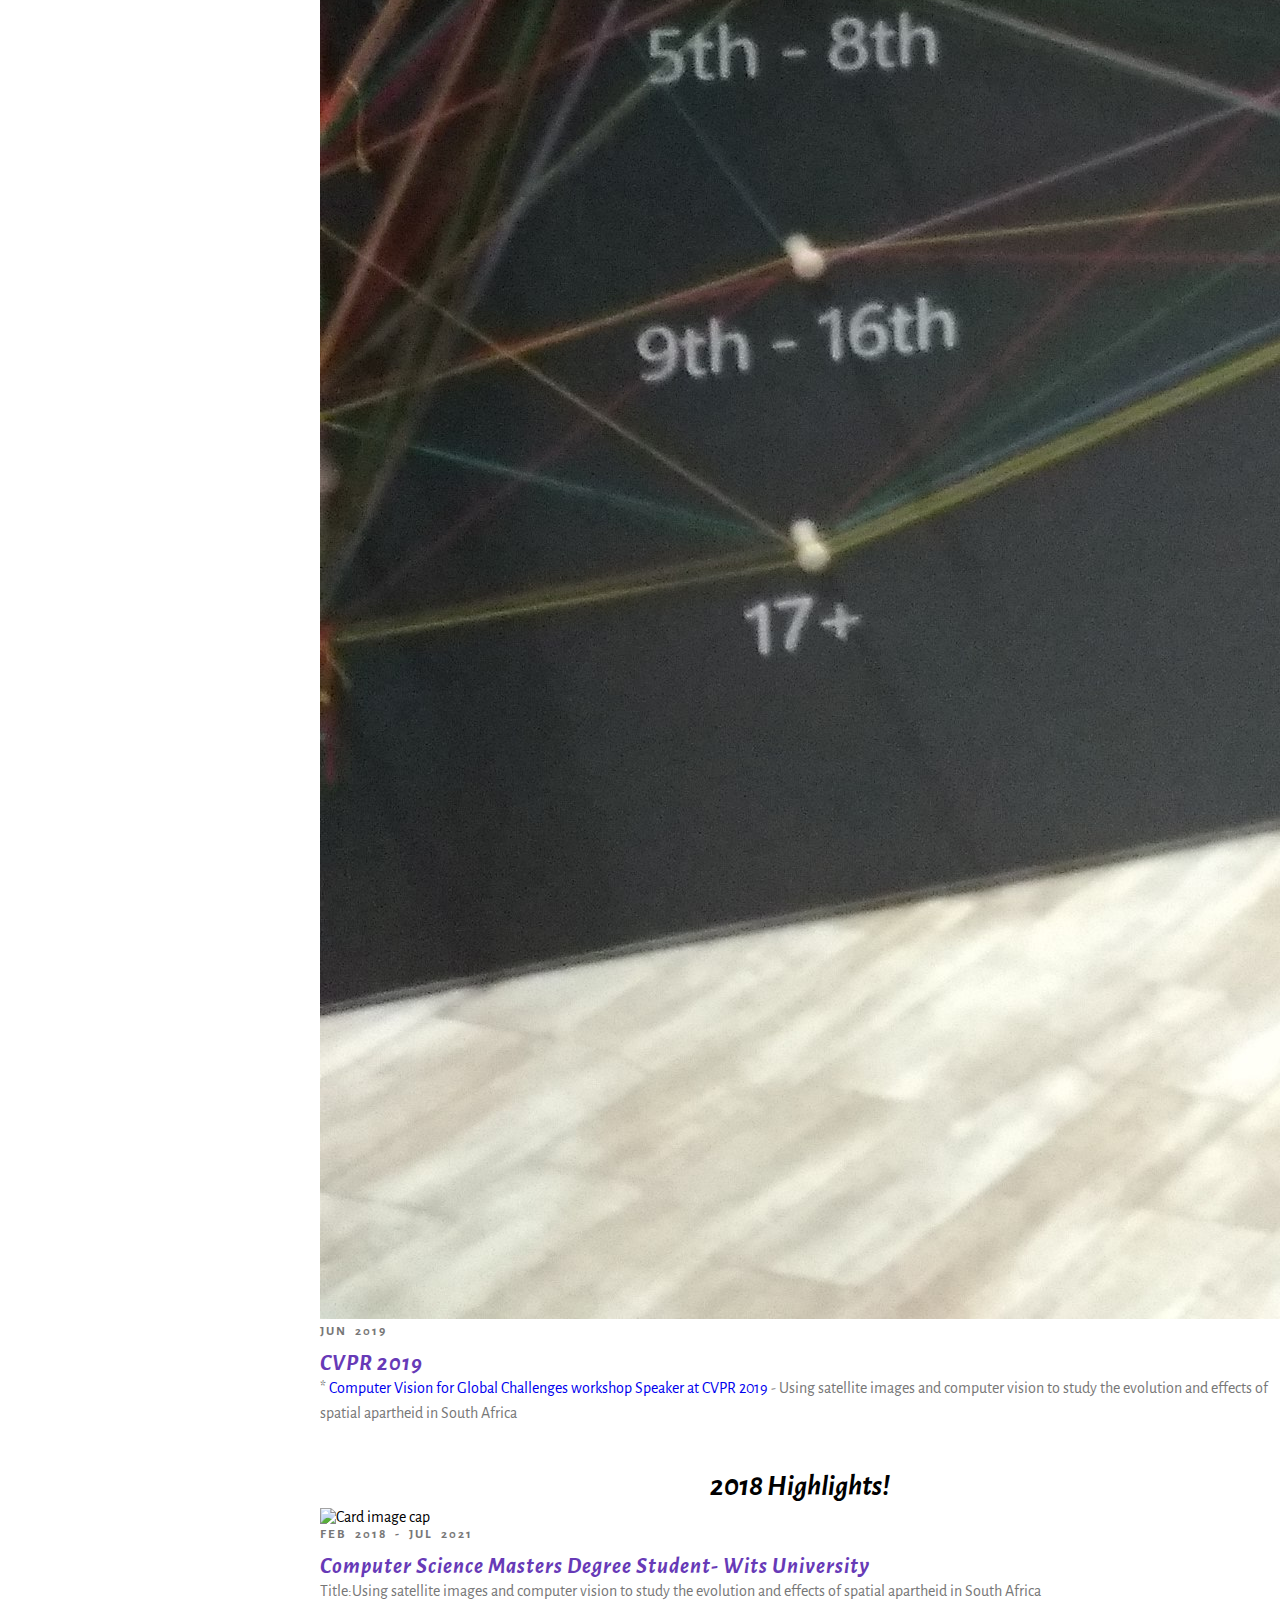
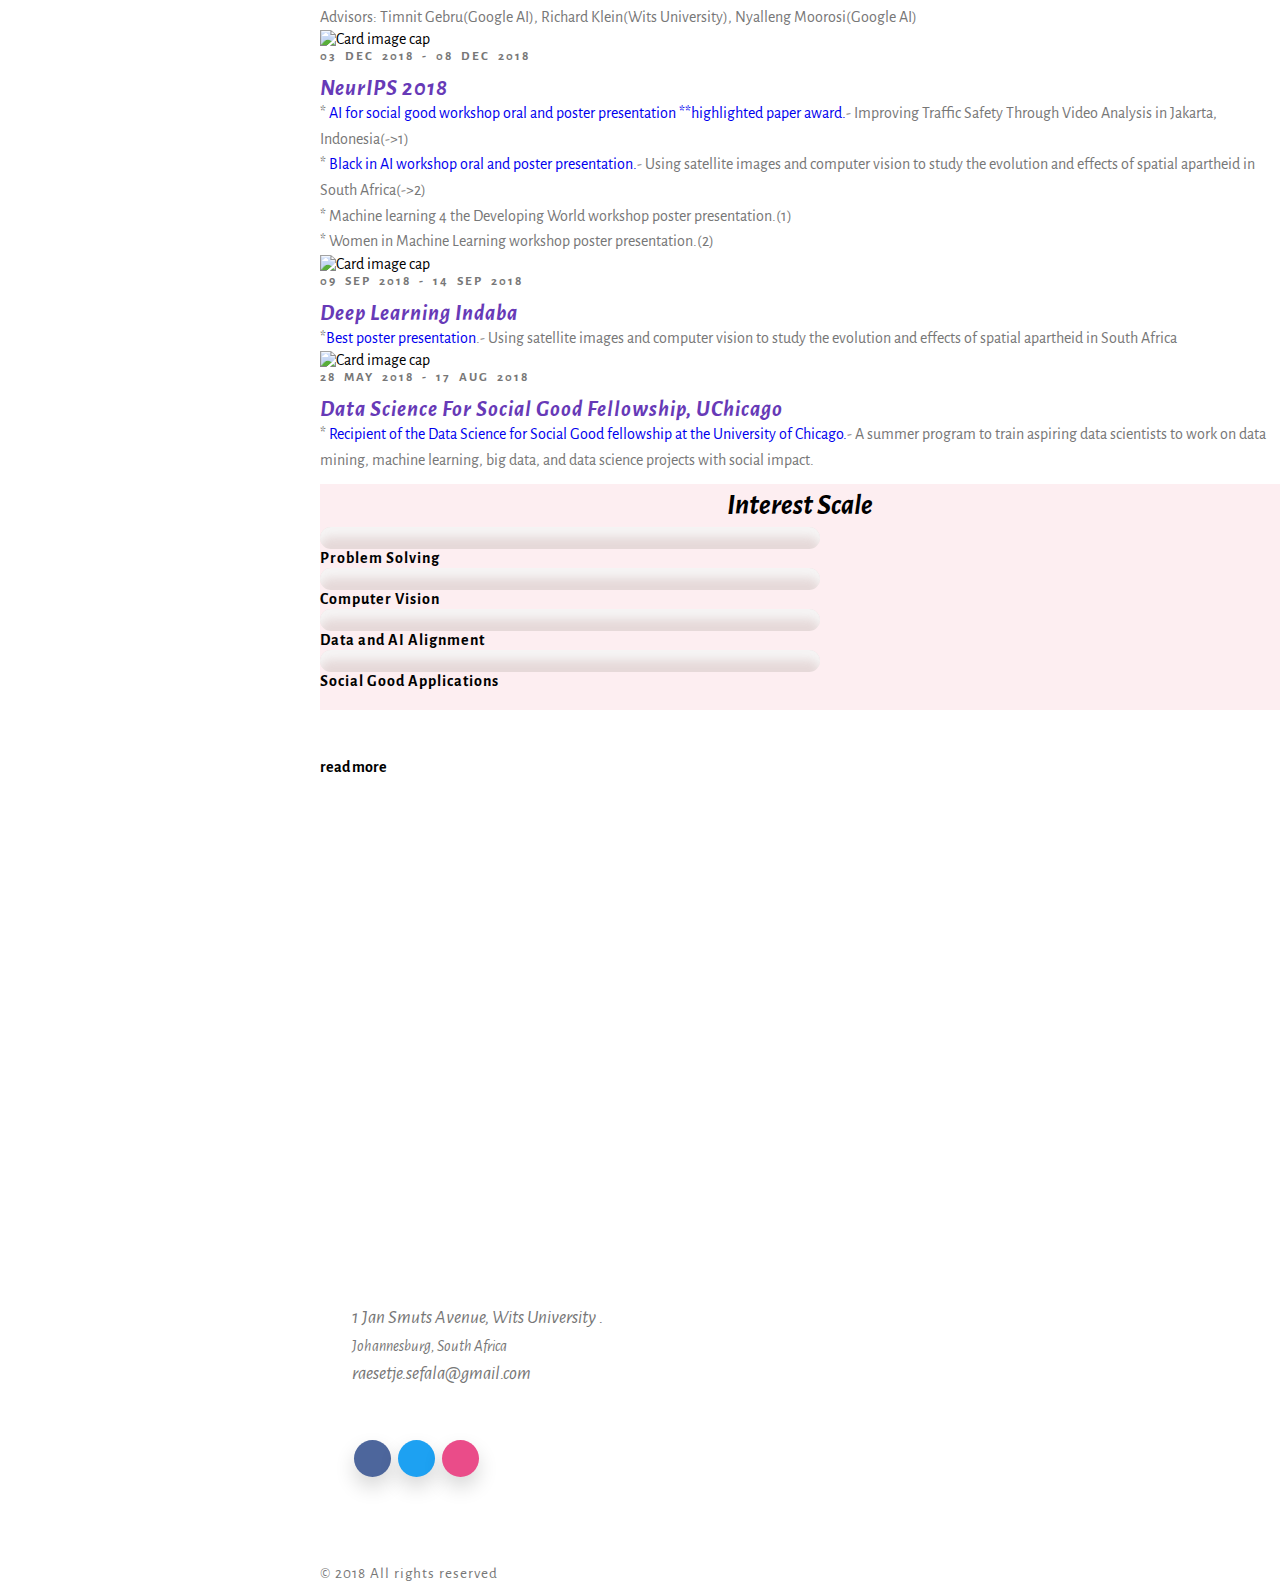
==== commit 006d0aae: "Update index.html" ====
--- a/index.html
+++ b/index.html
@@ -94,7 +94,7 @@
                             <h3 class="stat-title card-title align-self-center">Me in a nutshell</h3>
                             <span class="w3-line"></span>
                             <p class="card-text align-self-center my-lg-5 my-3 text-center">
-                               I am <a href="https://www.dair-institute.org/research">DAIR’s</a> first research fellow. I use computer vision, data science, and machine learning techniques to explore research questions with a societal impact. My current research uses satellite imagery to study the legacy of spatial apartheid in South Africa. I hold a masters degree in computer science from the University of the Witwatersrand, and I am the co-founder of Women In Computational Science Research (WiCSR), a community that empowers and encourages women’s growth and participation in the computational sciences. My work has been the recipient of the best poster presentation prize at the 2018 Deep Learning Indaba, and I am also the recipient of the data science for social good fellowship and the Sasol Inzalo Foundation scholarship.</p>
+                               I am a research fellow at<a href="https://www.dair-institute.org/research">DAIR</a>. I use computer vision, data science, and machine learning techniques to explore research questions with a societal impact. My current research uses satellite imagery to study the legacy of spatial apartheid in South Africa. I hold a masters degree in computer science from the University of the Witwatersrand, and I am the co-founder of Women In Computational Science Research (WiCSR), a community that empowers and encourages women’s growth and participation in the computational sciences. My work has been the recipient of the best poster presentation prize at the 2018 Deep Learning Indaba, and I am also the recipient of the data science for social good fellowship and the Sasol Inzalo Foundation scholarship.</p>
 								
                             <a href="#explore" class="btn btn-info abt_card_btn bg-info mx-auto d-block scroll">Know More</a>
                         </div>
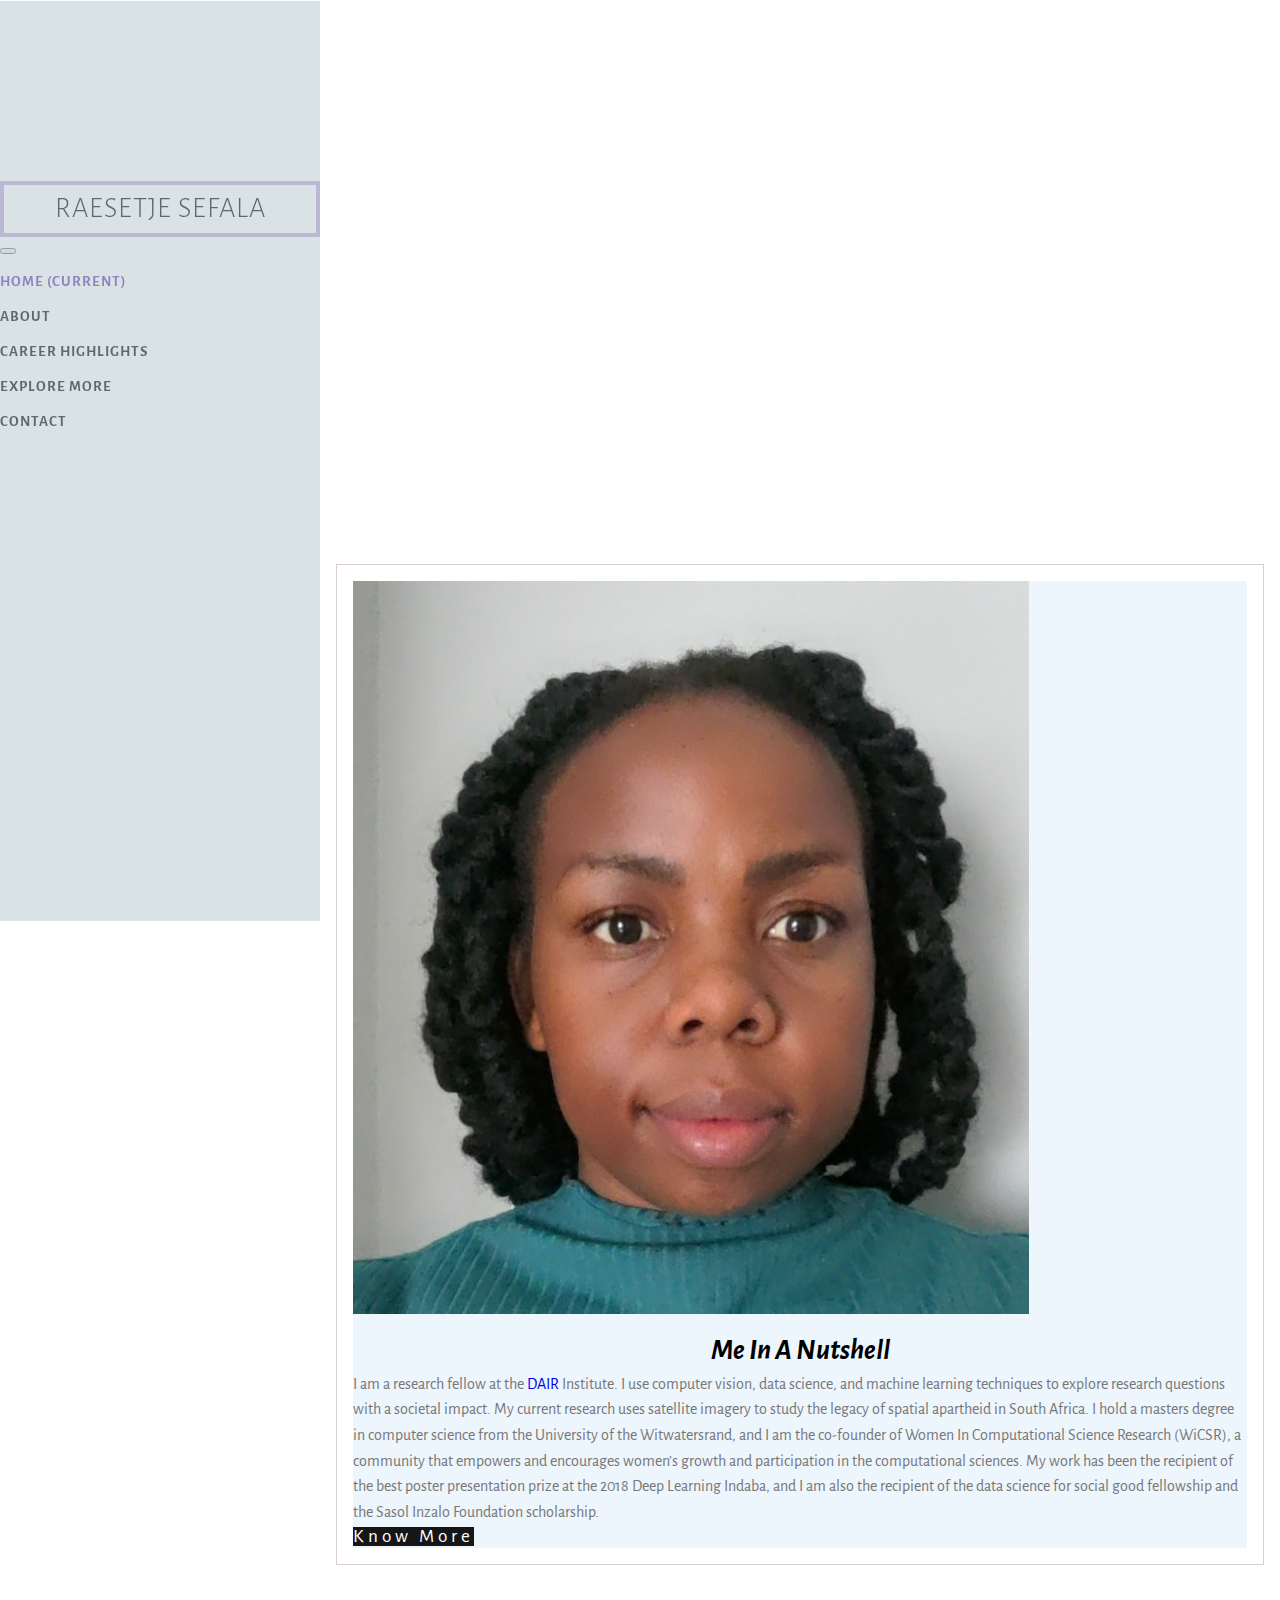
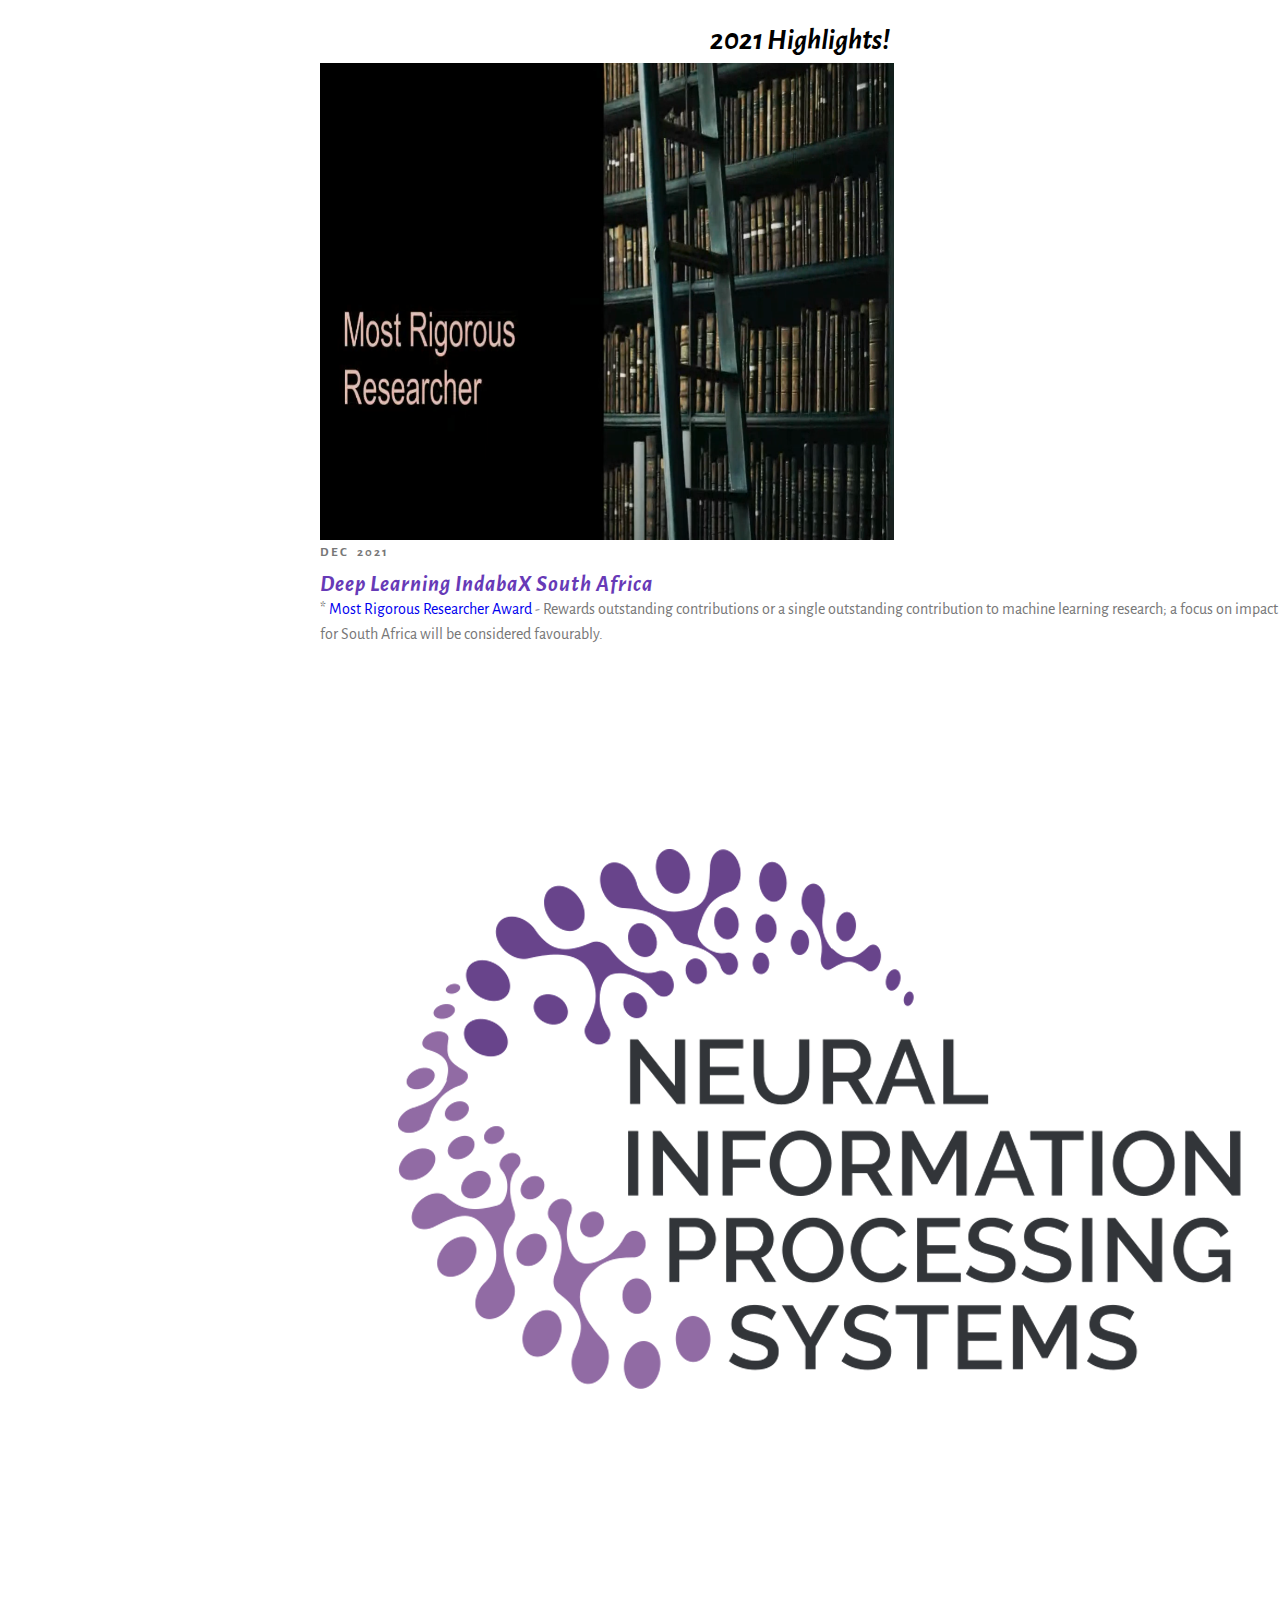
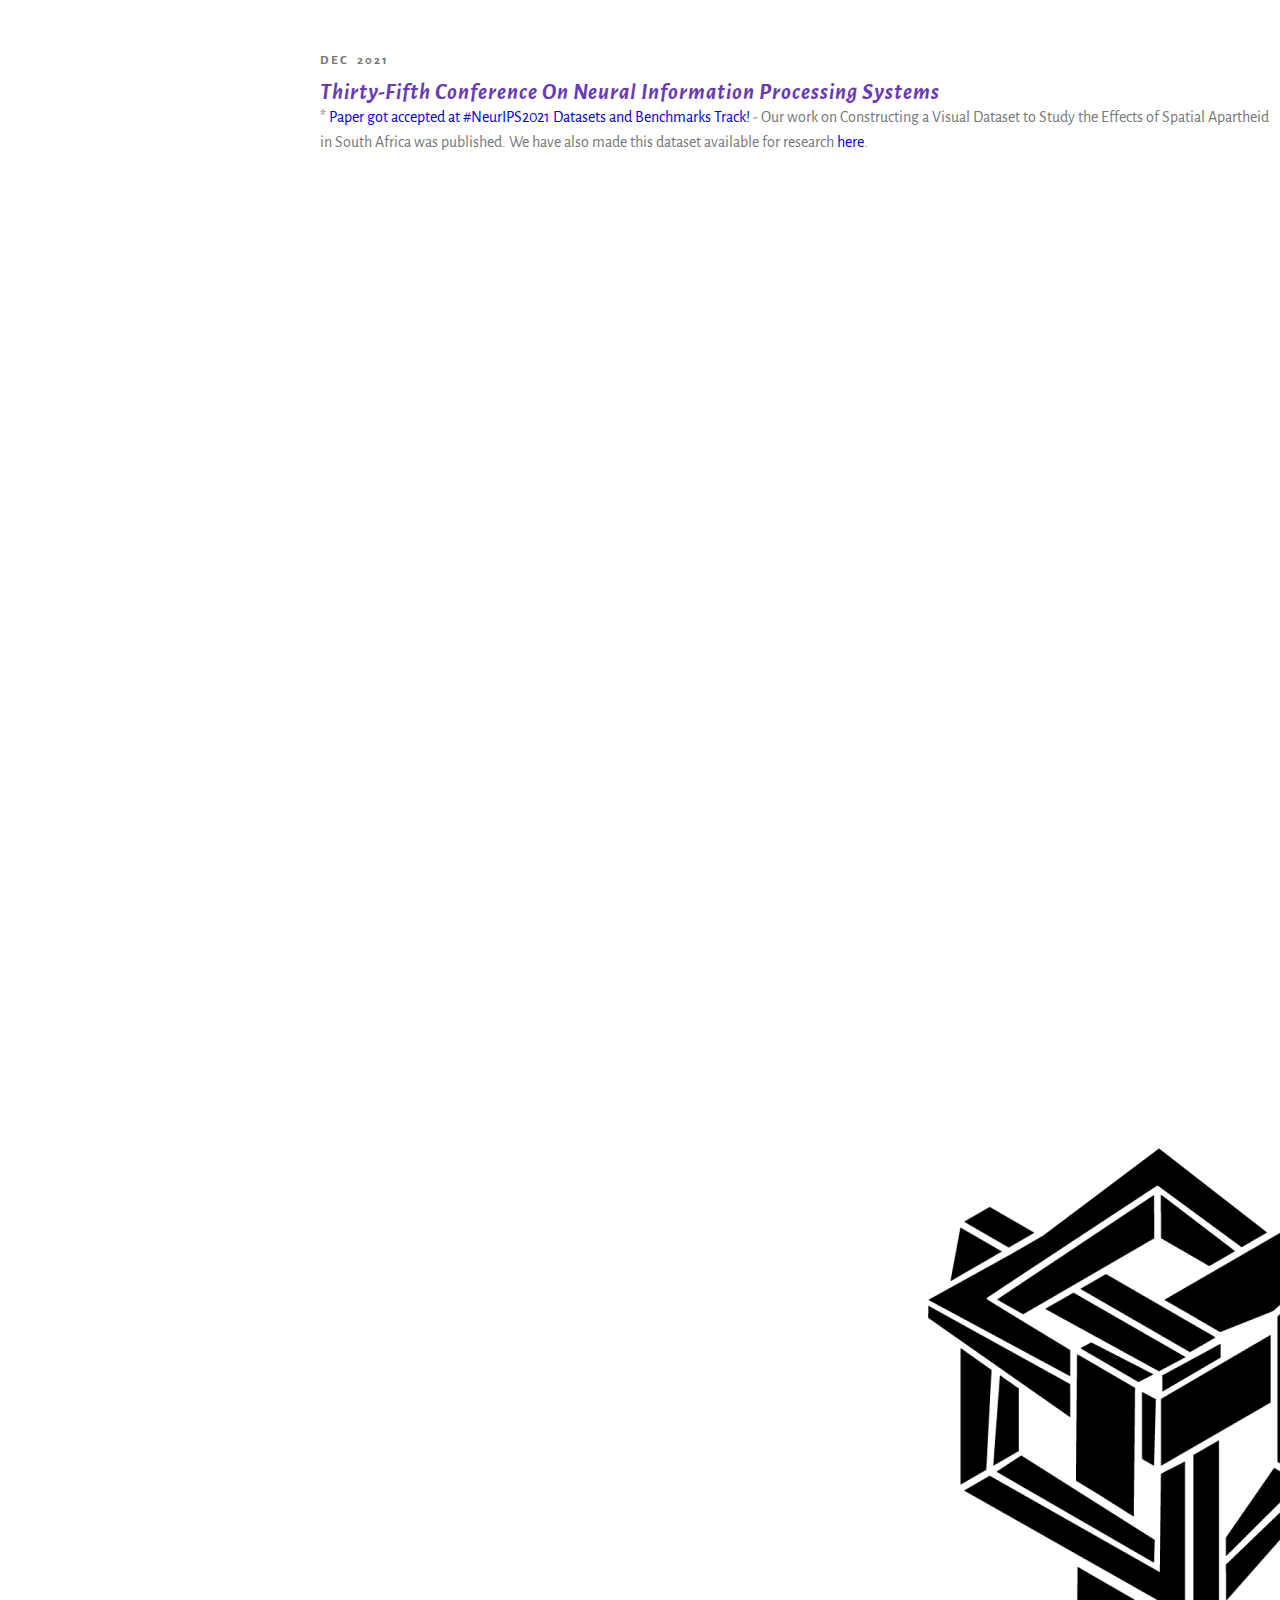
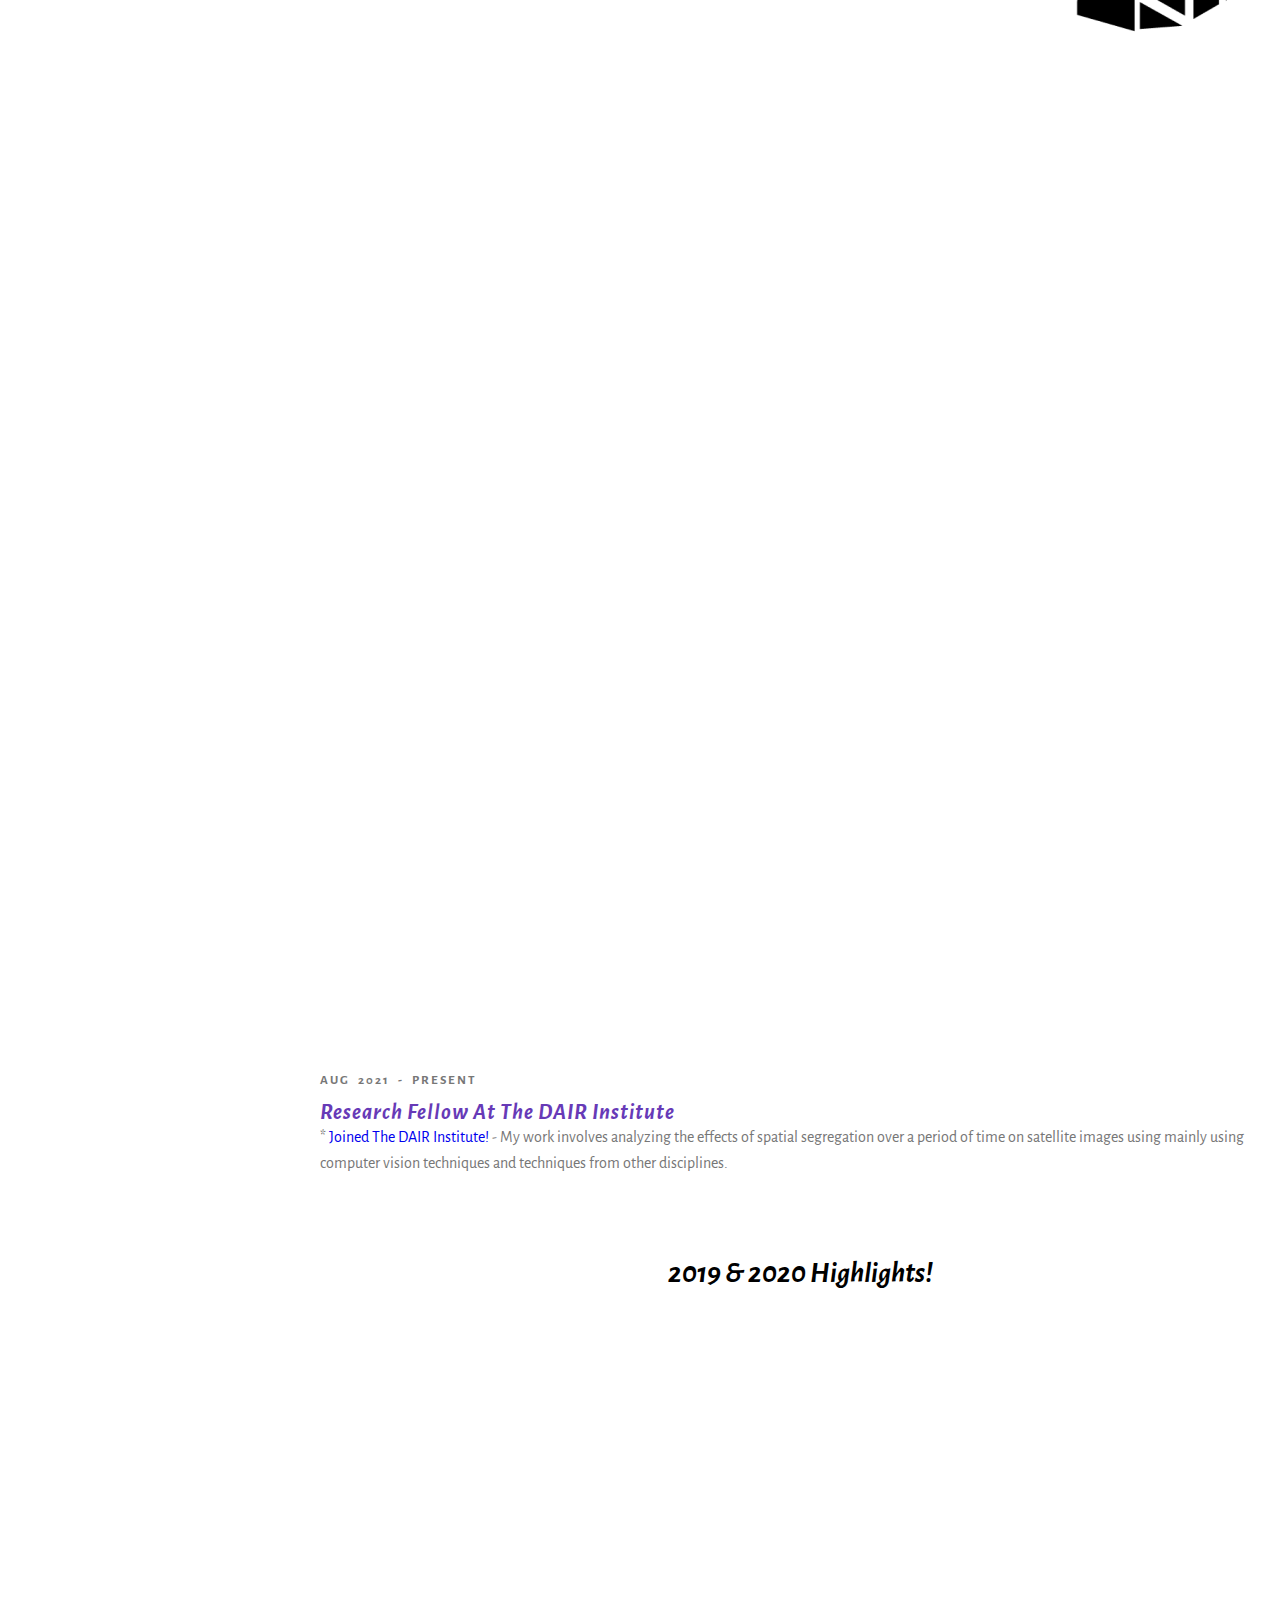
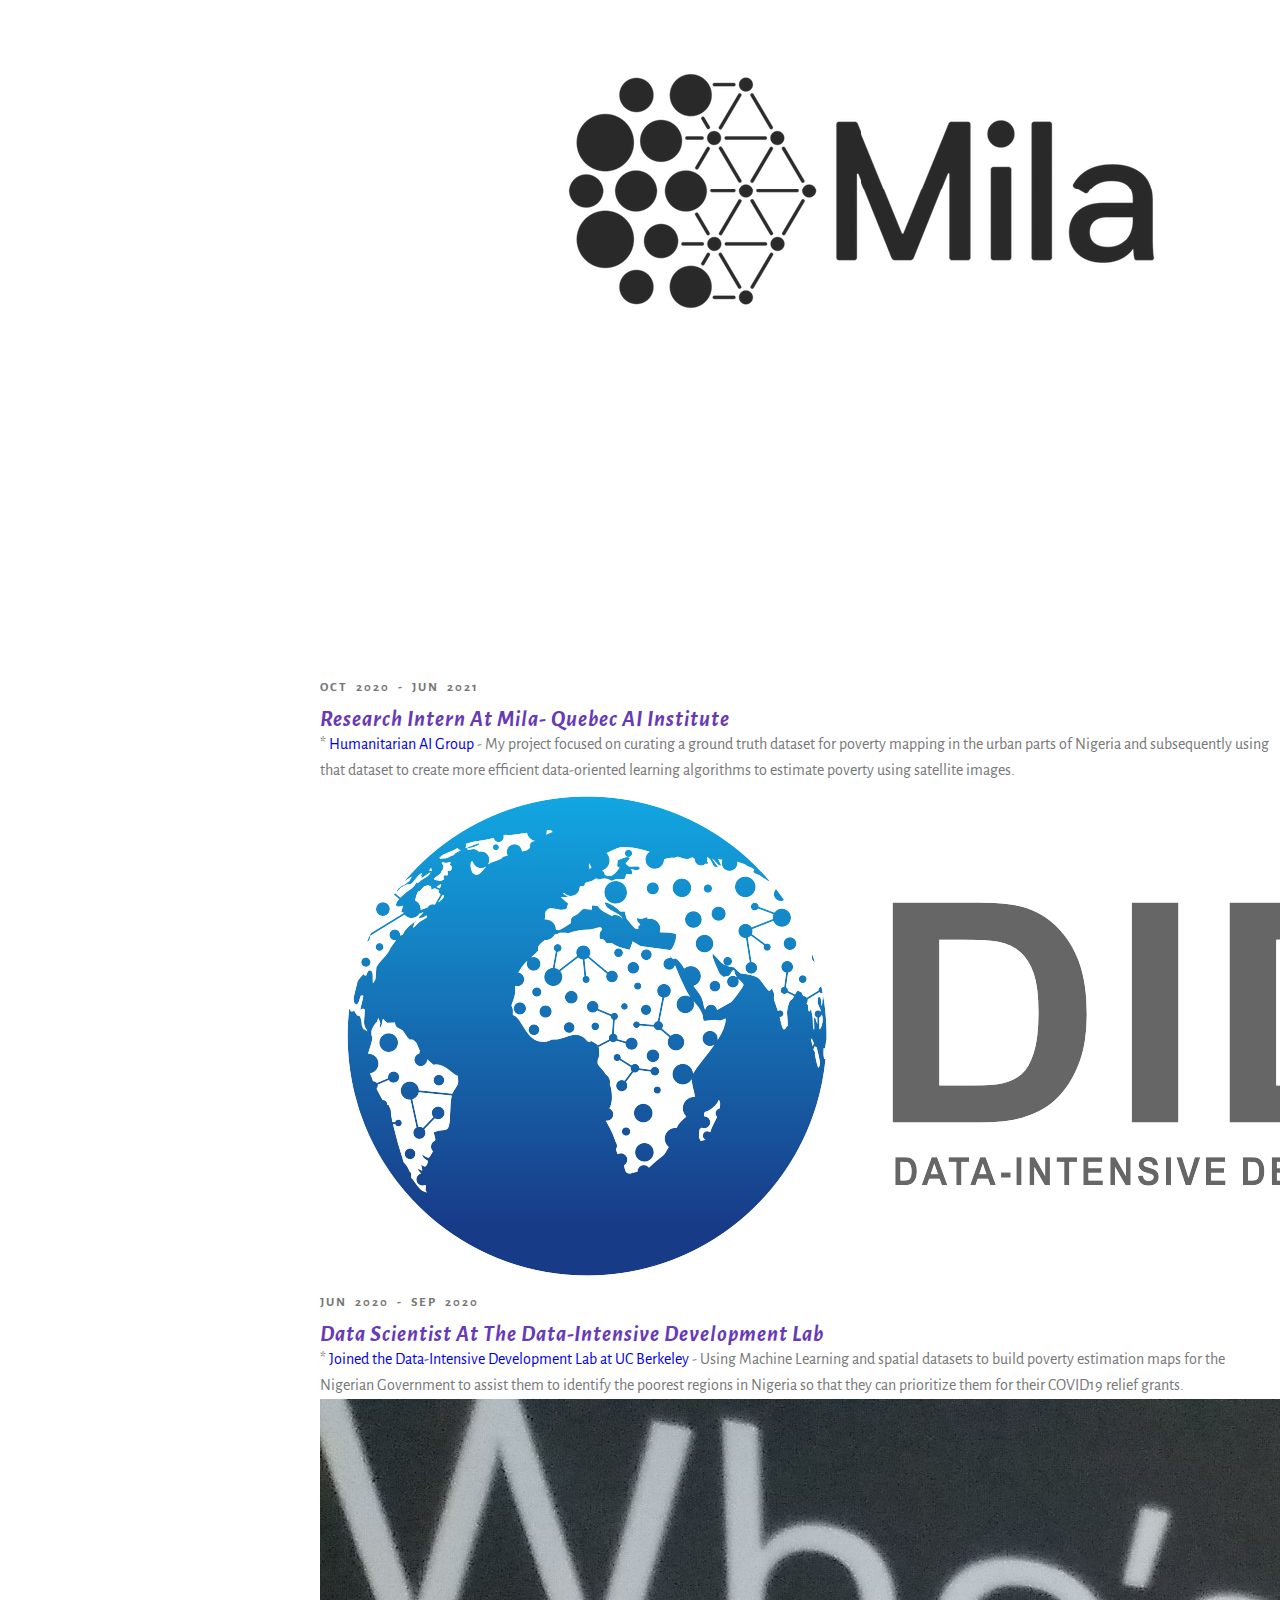
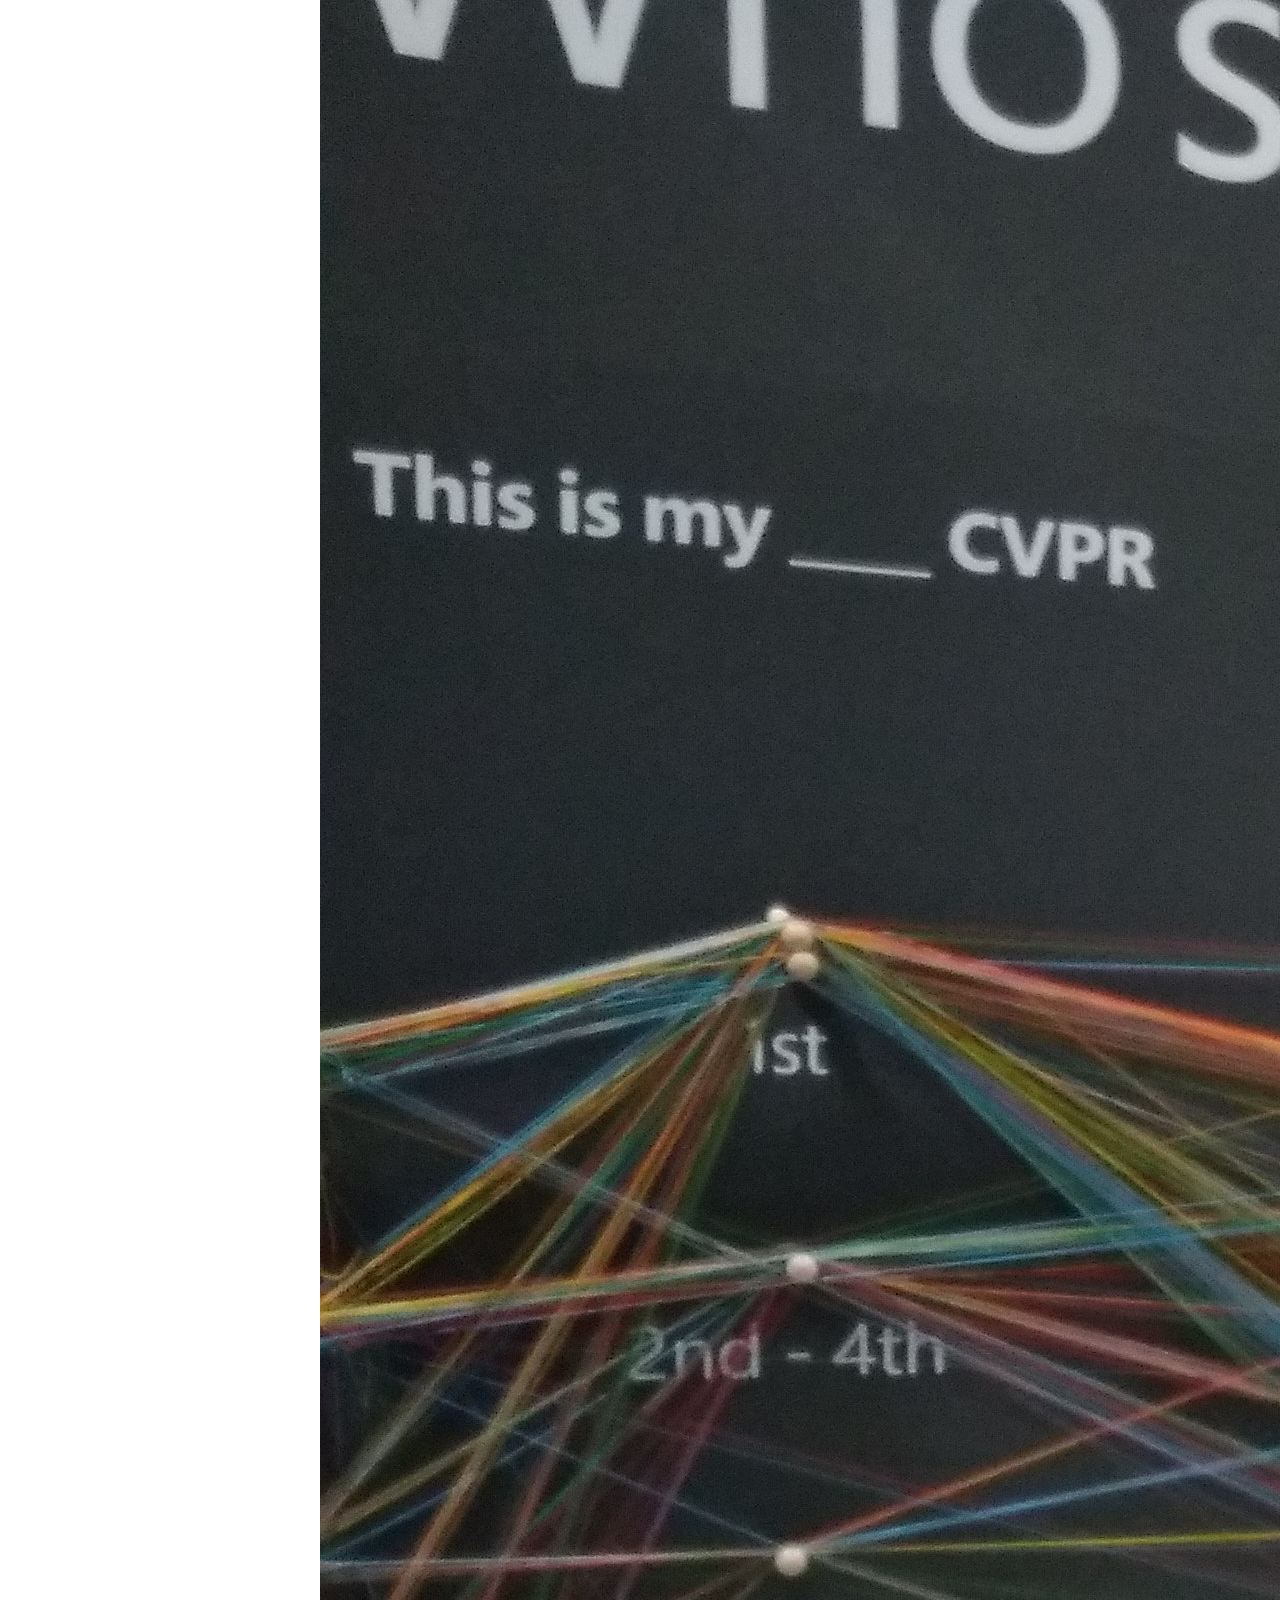
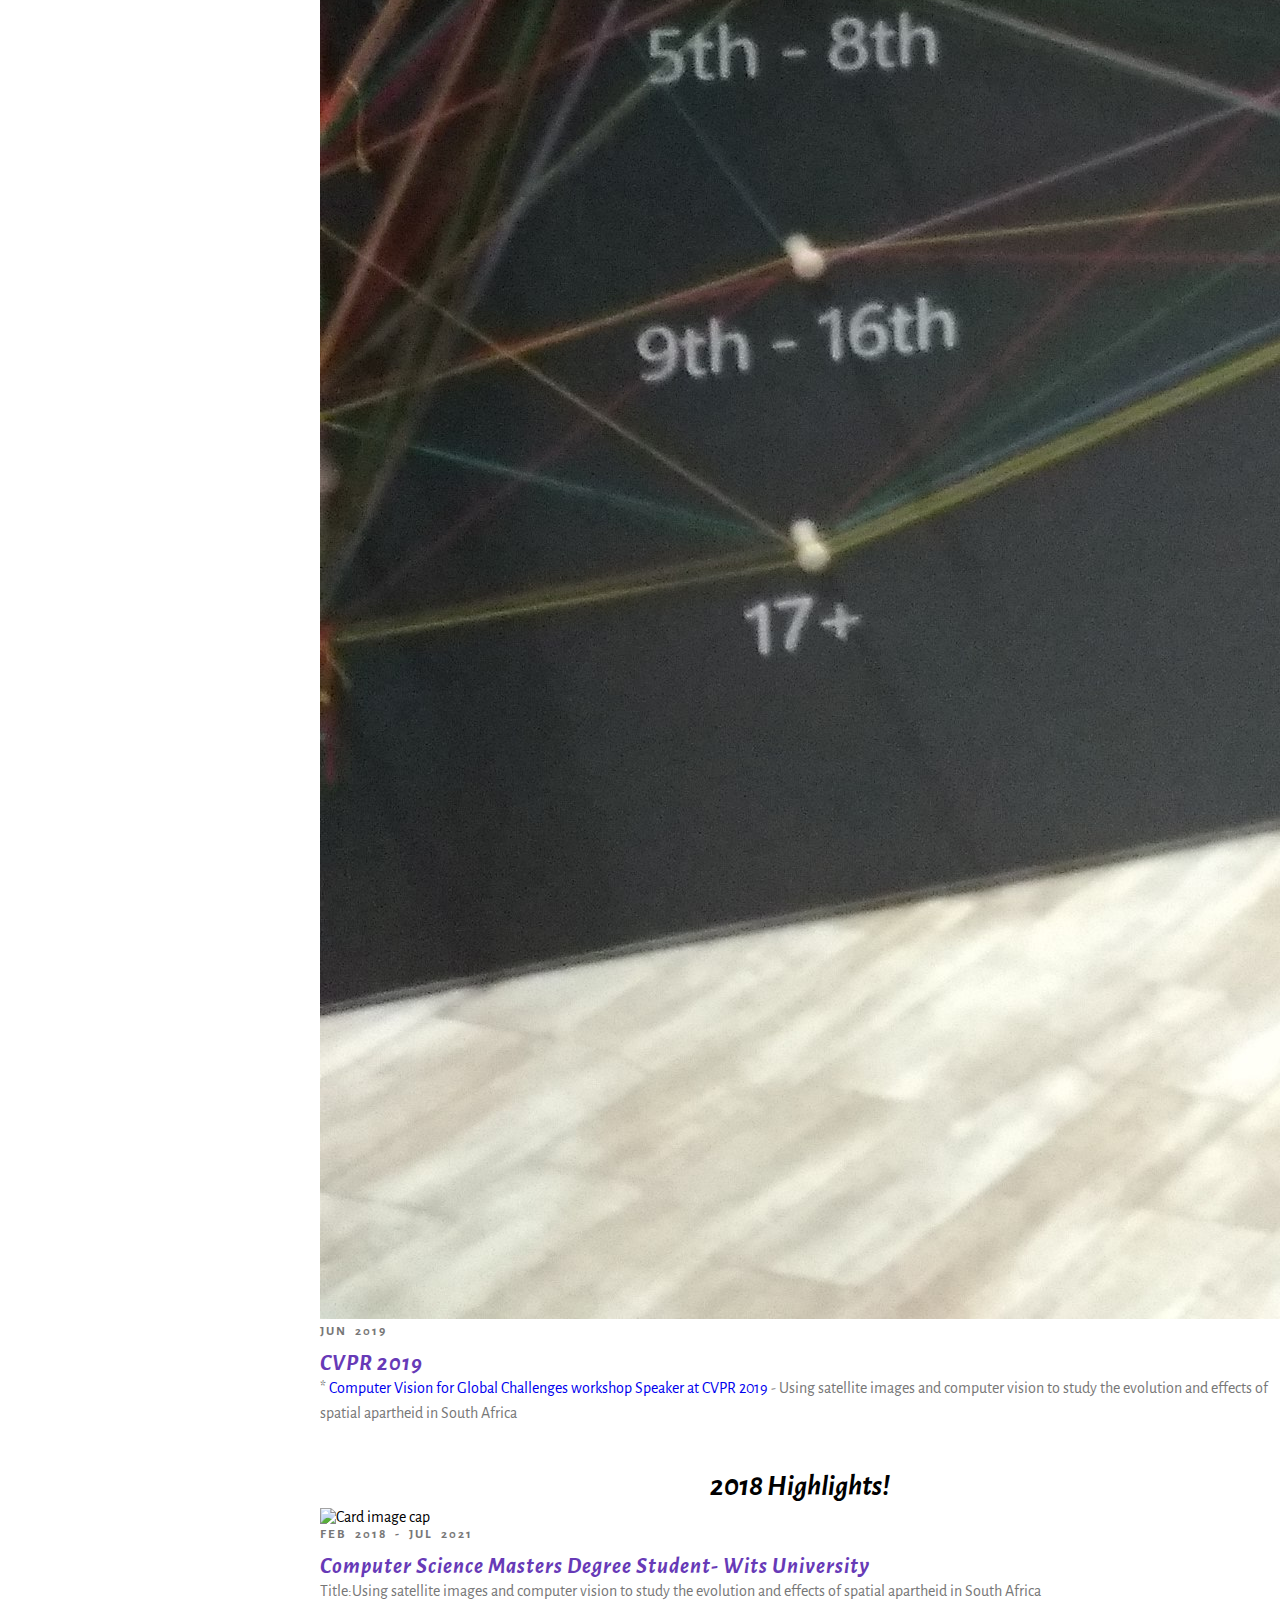
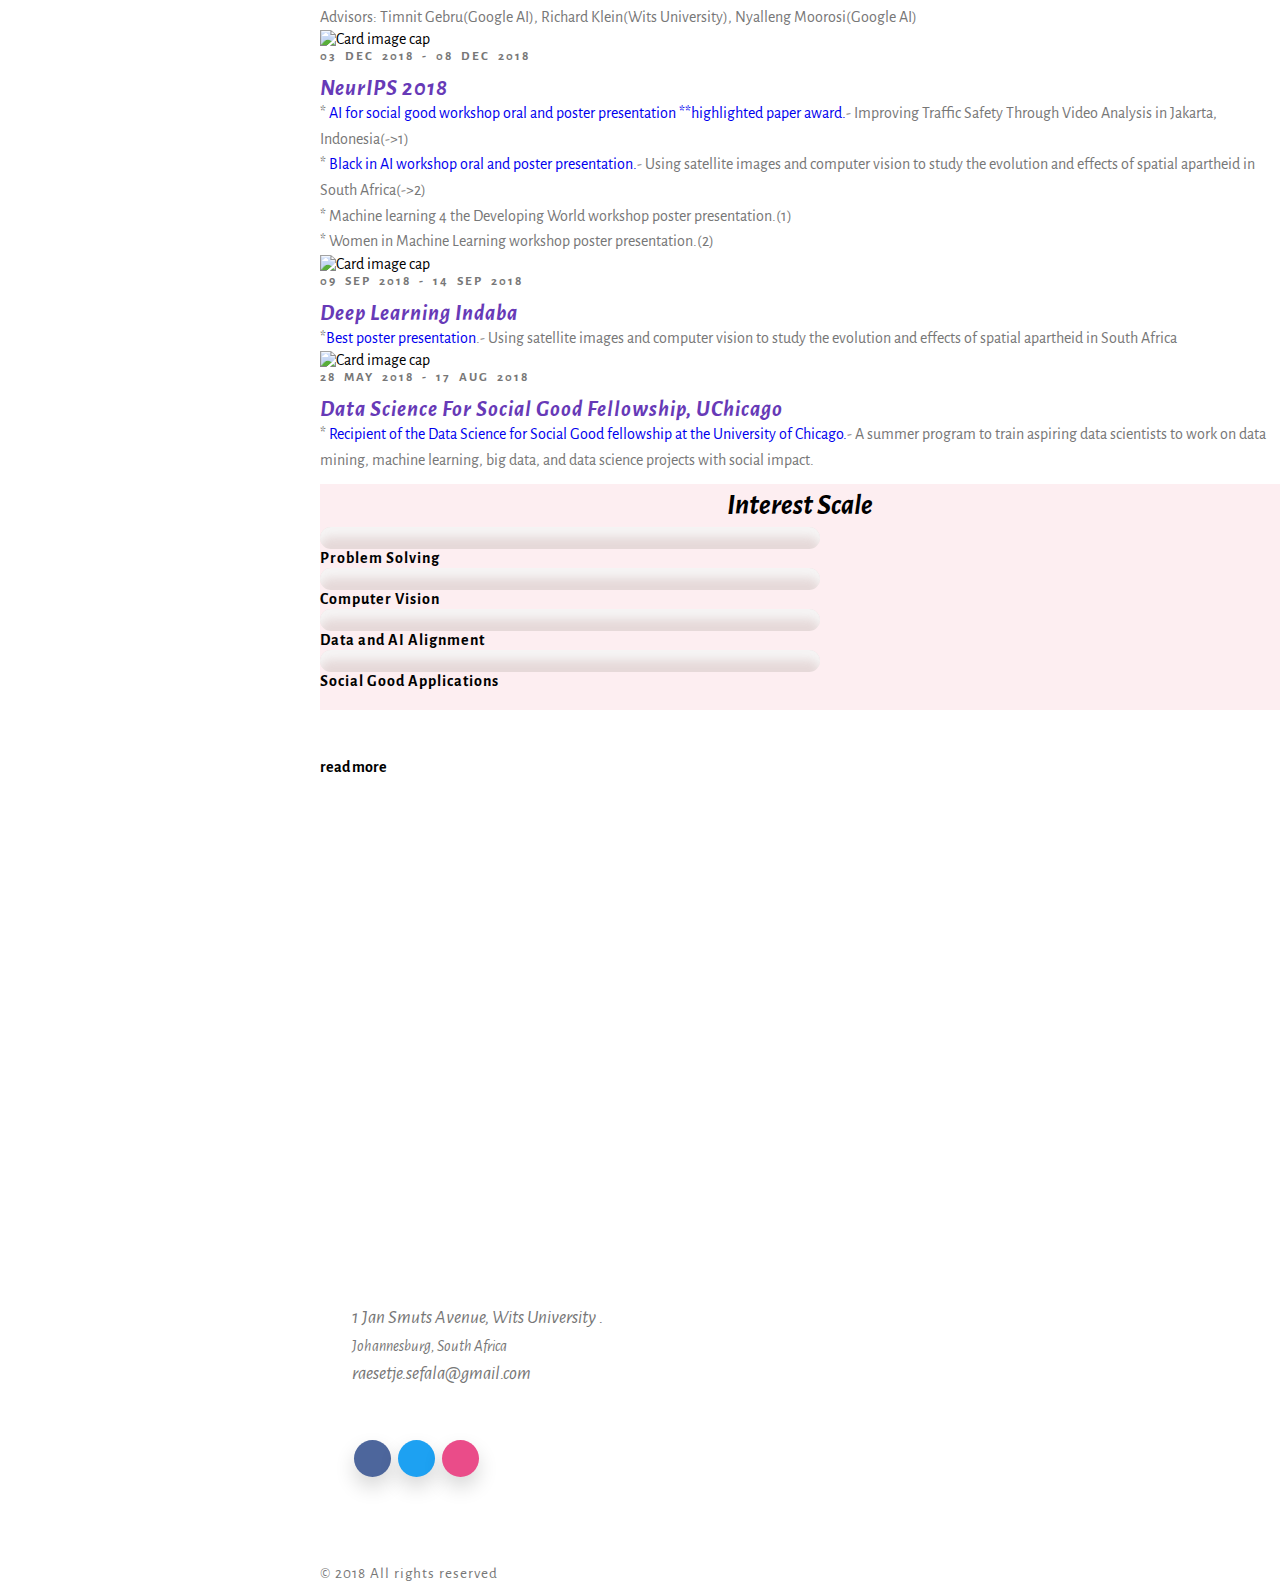
==== commit ef91cc34: "Update index.html" ====
--- a/index.html
+++ b/index.html
@@ -94,7 +94,7 @@
                             <h3 class="stat-title card-title align-self-center">Me in a nutshell</h3>
                             <span class="w3-line"></span>
                             <p class="card-text align-self-center my-lg-5 my-3 text-center">
-                               I am a research fellow at<a href="https://www.dair-institute.org/research">DAIR</a>. I use computer vision, data science, and machine learning techniques to explore research questions with a societal impact. My current research uses satellite imagery to study the legacy of spatial apartheid in South Africa. I hold a masters degree in computer science from the University of the Witwatersrand, and I am the co-founder of Women In Computational Science Research (WiCSR), a community that empowers and encourages women’s growth and participation in the computational sciences. My work has been the recipient of the best poster presentation prize at the 2018 Deep Learning Indaba, and I am also the recipient of the data science for social good fellowship and the Sasol Inzalo Foundation scholarship.</p>
+                               I am a research fellow at the <a href="https://www.dair-institute.org/research">DAIR</a> Institute. I use computer vision, data science, and machine learning techniques to explore research questions with a societal impact. My current research uses satellite imagery to study the legacy of spatial apartheid in South Africa. I hold a masters degree in computer science from the University of the Witwatersrand, and I am the co-founder of Women In Computational Science Research (WiCSR), a community that empowers and encourages women’s growth and participation in the computational sciences. My work has been the recipient of the best poster presentation prize at the 2018 Deep Learning Indaba, and I am also the recipient of the data science for social good fellowship and the Sasol Inzalo Foundation scholarship.</p>
 								
                             <a href="#explore" class="btn btn-info abt_card_btn bg-info mx-auto d-block scroll">Know More</a>
                         </div>
